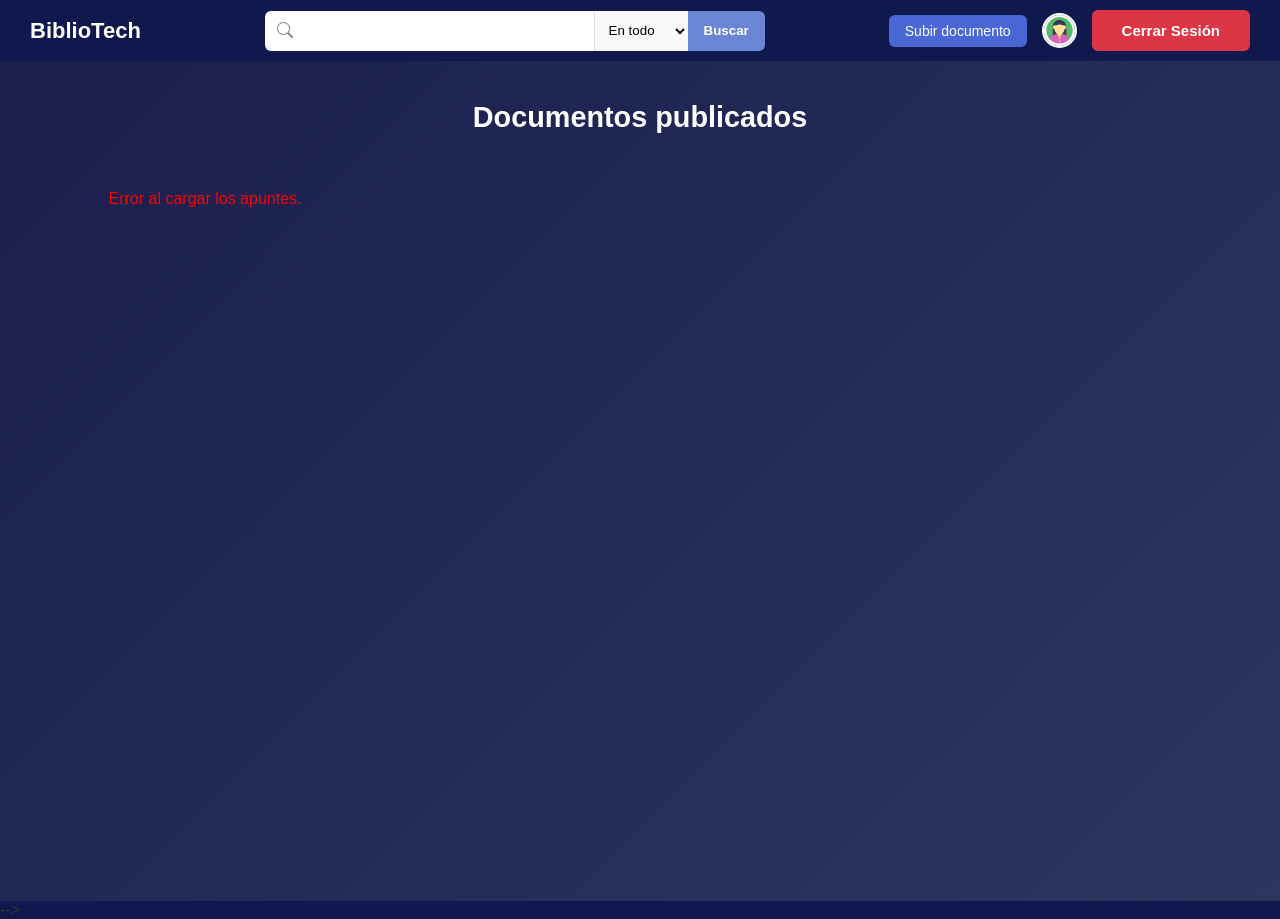
==== frontend/dashboard.html @ a4d43293 "Merge branch 'dev' into dari" ====
<!DOCTYPE html>
<html lang="es">

  <head>
    <meta charset="UTF-8" />
    <meta name="viewport" content="width=device-width, initial-scale=1.0" />
    <title>Vista General • BiblioTech</title>
    <link rel="stylesheet" href="css/style.css?v=1.1" />
    <link rel="stylesheet" href="https://cdn.jsdelivr.net/npm/bootstrap-icons@1.13.1/font/bootstrap-icons.min.css">
    <link rel="stylesheet" href="css/styles.css" />
    <style>
      /* Estilos mínimos para el modal y mensajes */
      .modal-backdrop[aria-hidden="true"] {
        display: none
      }

      .modal-backdrop[aria-hidden="false"] {
        display: block
      }

      .modal-backdrop {
        position: fixed;
        inset: 0;
        background: rgba(0, 0, 0, .5);
        display: flex;
        align-items: center;
        justify-content: center;
        z-index: 999;
      }

      .modal {
        background: #fff;
        border-radius: 12px;
        max-width: 720px;
        width: 95%;
        padding: 20px;
        position: relative
      }

      .modal-close {
        position: absolute;
        top: 8px;
        right: 10px;
        font-size: 22px;
        background: transparent;
        border: 0;
        cursor: pointer
      }

      .dropzone {
        border: 2px dashed #999;
        border-radius: 10px;
        padding: 18px;
        display: block;
        cursor: pointer;
        text-align: center
      }

      .dropzone.is-dragover {
        background: #f2f7ff;
        border-color: #3b82f6
      }

      .sr-only {
        position: absolute;
        left: -10000px
      }

      .form-row {
        display: flex;
        flex-direction: column;
        gap: 6px;
        margin: 10px 0
      }

      .grid-2 {
        display: grid;
        grid-template-columns: 1fr 1fr;
        gap: 12px
      }

      .btn-primary {
        background: #3b82f6;
        color: #fff;
        border: 0;
        border-radius: 8px;
        padding: 10px 14px;
        cursor: pointer
      }

      .btn-secondary {
        background: #e5e7eb;
        color: #111;
        border: 0;
        border-radius: 8px;
        padding: 10px 14px;
        cursor: pointer
      }

      .alert {
        margin-top: 10px;
        padding: 10px;
        border-radius: 8px;
        font-size: 14px
      }

      .alert-ok {
        background: #ecfdf5;
        color: #065f46;
        border: 1px solid #10b981
      }

      .alert-err {
        background: #fef2f2;
        color: #991b1b;
        border: 1px solid #ef4444
      }
    </style>
  </head>

  <body>
    <!-- ===== HEADER ===== -->
    <header>
      <div class="logo">BiblioTech</div>
      <div class="search-bar">
        <input type="text">
        <i class="bi bi-search"></i>
        <select id="search-filter">
          <option value="todo">En todo</option>
          <option value="materias">Materias</option>
          <option value="usuarios">Usuarios</option>
        </select>
        <button class="btn">Buscar</button>
      </div>
      <div class="header-right">
        <button class="btn-upload" onclick="abrirSubida()">Subir documento</button>
        <img src="img/avatar.jpg" alt="Usuario" class="profile-img" />
        <button onclick="logout()" class="btn-logout">Cerrar Sesión</button>
      </div>
    </header>

    <!-- ===== CONTENIDO ===== -->

    <div class="dashboard-container" style="padding:40px">
      <h2 class="section-title">Documentos publicados</h2>
      <div class="apuntes-grid" id="apuntesGrid"></div>
      <div id="uploadMsg" class="alert" style="display:none"></div>
    </div>

    <!-- <div class="dashboard-container">
    <div class="dashboard-content">
      <h1>Vista General</h1>
      <p class="dashboard-message">Aquí estará la vista general de la aplicación</p>

      <div class="user-info">
        <p>Bienvenido, <span id="userName">Usuario</span></p>
      </div>



      <div id="uploadMsg" class="alert" style="display:none"></div>

      <!-- (Aquí puedes renderizar tu listado de apuntes en tarjetas/simple lista) -->
      <div id="listaApuntes"></div>
    </div>
  </div> -->

    <!-- ===== MODAL: SUBIR DOCUMENTO ===== -->
    <div class="modal-backdrop" id="modalUpload" aria-hidden="true">
      <div class="modal" role="dialog" aria-modal="true" aria-labelledby="uploadTitle">
        <button class="modal-close" aria-label="Cerrar" onclick="cerrarSubida()">×</button>

        <h2 id="uploadTitle">Subir documento</h2>
        <p class="modal-subtitle">Comparte tus apuntes con la comunidad estudiantil</p>

        <!-- Dropzone -->
        <label class="dropzone" id="dropzone" for="fileInput">
          <div class="dropzone-icon" style="font-size:28px">⬆️</div>
          <div class="dropzone-text">
            <strong>Arrastra tu archivo aquí</strong> o <u>haz clic para seleccionar</u><br />
            <small>PDF, DOC, DOCX, PPT, PPTX (máx 25 MB)</small>
          </div>
          <input id="fileInput" name="archivo" type="file" class="sr-only" accept=".pdf,.doc,.docx,.ppt,.pptx" />
        </label>

        <!-- Formulario -->
        <form id="formUpload" class="upload-form">
          <div class="form-row">
            <label for="titulo">Título del documento</label>
            <input id="titulo" name="titulo" type="text" placeholder="Apuntes de Cálculo Integral – Capítulo 3"
                   required />
          </div>

          <div class="form-row">
            <label for="descripcion">Descripción</label>
            <textarea id="descripcion" name="descripcion" rows="3" placeholder="Descripción detallada del contenido"
                      required></textarea>
          </div>

          <div class="grid-2">
            <div class="form-row">
              <label for="materia">Materia</label>
              <select id="materia" name="materia" required>
                <option value="" disabled selected>Seleccionar materia</option>
                <option>Matemáticas</option>
                <option>Historia</option>
                <option>Biología</option>
                <option>Física</option>
                <option>Programación</option>
              </select>
            </div>
            <div class="form-row">
              <label for="semestre">Semestre</label>
              <select id="semestre" name="semestre" required>
                <option value="" disabled selected>Seleccionar semestre</option>
                <option>1</option>
                <option>2</option>
                <option>3</option>
                <option>4</option>
                <option>5</option>
                <option>6</option>
                <option>7</option>
                <option>8</option>
                <option>9</option>
              </select>
            </div>
          </div>

          <div class="grid-2">
            <div class="form-row">
              <label for="universidad">Universidad</label>
              <input id="universidad" name="universidad" type="text" value="BUAP" required />
            </div>
            <div class="form-row">
              <label for="carrera">Carrera</label>
              <input id="carrera" name="carrera" type="text" value="Ingeniería en sistemas" required />
            </div>
          </div>

          <div class="form-row">
            <label for="etiquetas">Etiquetas</label>
            <input id="etiquetas" name="etiquetas" type="text" placeholder="derivadas, límites, funciones, etc" />
          </div>

          <div class="modal-actions" style="display:flex;gap:10px;justify-content:flex-end">
            <button type="button" class="btn-secondary" onclick="cerrarSubida()">Cancelar</button>
            <button type="submit" class="btn-primary">Subir documento</button>
          </div>

          <div id="formMsg" class="alert" style="display:none;"></div>
        </form>
      </div>
    </div>
    <!--MODAL VISUALIZACION DOCUMENTOS-->
    <div id="document-modal" class="modal-overlay">
      <div class="modal-content">
        <button id="modal-close-btn" class="modal-close-btn">&times;</button>
        <main>
          <div class="document-card">
            <h2><i class="bi bi-file-earmark-text-fill"></i>Apuntes de Cálculo Diferencial - Derivadas y
              Límites
            </h2>

            <div class="meta-info">
              <p class="author">
                <img src="https://i.pravatar.cc/30" alt="autor">
                Gabriel López • 27 de Septiembre de 2025, 16:33
              </p>
              <div class="stats">
                <span><i class="bi bi-download"></i> 5 descargas</span>
                <span><i class="bi bi-chat-dots"></i> 3 comentarios</span>
              </div>
            </div>
            <p class="description">
              Resumen completo del capítulo de derivadas incluyendo ejercicios resueltos y teoremas
              fundamentales
            </p>

            <div class="document-details">
              <div class="detail-item">
                <i class="bi bi-book"></i>
                <strong>Materia:</strong>
                <span class="subject-tag">Matemáticas</span>
              </div>
              <div class="detail-item">
                <i class="bi bi-mortarboard"></i>
                <strong>Semestre:</strong>
                <span>2</span>
              </div>
              <div class="detail-item labels-title">
                <strong>Etiquetas</strong>
              </div>
              <div class="labels-container">
                <span class="label-tag">Derivadas</span>
                <span class="label-tag">Límites</span>
                <span class="label-tag">Funciones</span>
              </div>
            </div>

            <div class="actions-container">
              <div class="rating-section">
                <div class="rating-line">
                  <strong>Puntuación</strong>
                  <div class="stars" id="stars">
                    <svg class="star-svg filled" viewBox="0 0 24 24">
                      <path
                            d="M12 .587l3.668 7.568 8.332 1.151-6.064 5.828 1.48 8.279-7.416-3.967-7.417 3.967 1.481-8.279-6.064-5.828 8.332-1.151z" />
                    </svg>
                    <svg class="star-svg filled" viewBox="0 0 24 24">
                      <path
                            d="M12 .587l3.668 7.568 8.332 1.151-6.064 5.828 1.48 8.279-7.416-3.967-7.417 3.967 1.481-8.279-6.064-5.828 8.332-1.151z" />
                    </svg>
                    <svg class="star-svg filled" viewBox="0 0 24 24">
                      <path
                            d="M12 .587l3.668 7.568 8.332 1.151-6.064 5.828 1.48 8.279-7.416-3.967-7.417 3.967 1.481-8.279-6.064-5.828 8.332-1.151z" />
                    </svg>
                    <svg class="star-svg filled" viewBox="0 0 24 24">
                      <path
                            d="M12 .587l3.668 7.568 8.332 1.151-6.064 5.828 1.48 8.279-7.416-3.967-7.417 3.967 1.481-8.279-6.064-5.828 8.332-1.151z" />
                    </svg>
                    <svg class="star-svg" viewBox="0 0 24 24">
                      <path
                            d="M12 .587l3.668 7.568 8.332 1.151-6.064 5.828 1.48 8.279-7.416-3.967-7.417 3.967 1.481-8.279-6.064-5.828 8.332-1.151z" />
                    </svg>

                    <span class="rating-text">4.0 (25 puntuaciones)</span>
                  </div>
                </div>
                <div class="rating-line">
                  <span>Tu puntuación</span>
                  <div class="user-stars" id="user-stars">
                    <svg class="star-svg filled" viewBox="0 0 24 24">
                      <path
                            d="M12 .587l3.668 7.568 8.332 1.151-6.064 5.828 1.48 8.279-7.416-3.967-7.417 3.967 1.481-8.279-6.064-5.828 8.332-1.151z" />
                    </svg>
                    <svg class="star-svg filled" viewBox="0 0 24 24">
                      <path
                            d="M12 .587l3.668 7.568 8.332 1.151-6.064 5.828 1.48 8.279-7.416-3.967-7.417 3.967 1.481-8.279-6.064-5.828 8.332-1.151z" />
                    </svg>
                    <svg class="star-svg filled" viewBox="0 0 24 24">
                      <path
                            d="M12 .587l3.668 7.568 8.332 1.151-6.064 5.828 1.48 8.279-7.416-3.967-7.417 3.967 1.481-8.279-6.064-5.828 8.332-1.151z" />
                    </svg>
                    <svg class="star-svg filled" viewBox="0 0 24 24">
                      <path
                            d="M12 .587l3.668 7.568 8.332 1.151-6.064 5.828 1.48 8.279-7.416-3.967-7.417 3.967 1.481-8.279-6.064-5.828 8.332-1.151z" />
                    </svg>
                    <svg class="star-svg filled" viewBox="0 0 24 24">
                      <path
                            d="M12 .587l3.668 7.568 8.332 1.151-6.064 5.828 1.48 8.279-7.416-3.967-7.417 3.967 1.481-8.279-6.064-5.828 8.332-1.151z" />
                    </svg>
                  </div>
                </div>
              </div>
              <a href="#" class="download-btn" id="downloadLink" target="_blank">
                <i class="bi bi-download"></i> Descargar
              </a>
            </div>

            <section class="comments">
              <h3><i class="bi bi-chat-right-text"></i> Comentarios (3)</h3>

              <div class="comment-form">
                <textarea id="comment-input" placeholder="Escribe tu comentario" rows="1"></textarea>
                <button id="send-comment" class="btn-submit-comment">Enviar</button>
              </div>

              <ul id="comment-list">
                <li class="comment-item">
                  <div class="comment-header">
                    <img src="https://i.pravatar.cc/30?u=eduardo" alt="Avatar" class="comment-avatar">
                    <div class="comment-author-info">
                      <span class="comment-author-name">Eduardo Flores</span>
                      <span class="comment-timestamp">27 de Septiembre de 2025, 16:33</span>
                    </div>
                  </div>
                  <p class="comment-body">
                    Excelentes apuntes, me ayudaron para mi exámen
                  </p>
                  <div class="comment-actions">
                    <button class="action-btn useful"><i class="bi bi-hand-thumbs-up"></i>
                      Útil</button>
                    <button class="action-btn not-useful"><i class="bi bi-hand-thumbs-down"></i> No
                      útil</button>
                  </div>
                </li>
              </ul>
            </section>
          </div>
        </main>
      </div>
    </div>
    <!-- ===== SCRIPTS ===== -->
    <script>
      // --- RUTAS ---
      // Desde frontend/dashboard.html la ruta correcta es:
      const UPLOAD_URL = '../backend/controllers/uploadController.php';
      const GET_APUNTES_URL = '../backend/controllers/obtainController.php';

      document.addEventListener('DOMContentLoaded', () => {
        cargarApuntes();
      });

      async function cargarApuntes() {
        const grid = document.getElementById('apuntesGrid');
        grid.innerHTML = '<p style="text-align:center; color:#666;">Cargando apuntes...</p>';

        try {
          const res = await fetch(GET_APUNTES_URL);
          const data = await res.json();

          if (!data.success) throw new Error("No se pudieron obtener los apuntes");

          if (data.data.length === 0) {
            grid.innerHTML = '<p style="text-align:center; color:#999;">No hay apuntes disponibles.</p>';
            return;
          }

          grid.innerHTML = ''; // limpiar

          data.data.forEach(apunte => {
            const card = document.createElement('div');
            card.classList.add('apunte-card');
            card.style.opacity = 0; // para animación suave

            card.innerHTML = `
        <h3 class="apunte-titulo">${apunte.titulo || ''}</h3>
        <p class="apunte-fecha">${apunte.fecha_subida || 'Fecha no disponible'}</p>
        <p class="apunte-descripcion">${apunte.descripcion || ''}</p>
        <p class="apunte-etiquetas">${(apunte.etiquetas || 'Sin etiquetas')} • ${(apunte.carrera || '')}</p>
      `;

            grid.appendChild(card);
            // 🔽 ================== AÑADE ESTO ================== 🔽
            // Hacemos que la tarjeta sea clicable y llame a la función
            card.addEventListener('click', (e) => {
              // Evitamos que el clic en el link "Ver documento" abra el modal
              if (e.target.classList.contains('btn-ver')) {
                return;
              }
              abrirModalDetalles(apunte); // Le pasamos los datos del apunte
            });
            // 🔼 ================== FIN DE LA ADICIÓN ================== 🔼
            // 🔹 Animación de aparición
            setTimeout(() => {
              card.style.transition = 'opacity 0.5s';
              card.style.opacity = 1;
            }, 100);
          });
        } catch (err) {
          grid.innerHTML = '<p style="text-align:center; color:red;">Error al cargar los apuntes.</p>';
          console.error("Error al cargar apuntes:", err);
        }
      }

      // ... (Justo después del cierre de la función cargarApuntes() ) ...

      // ========================================================
      // === LÓGICA PARA EL MODAL DE DETALLES (EL NUEVO CÓDIGO) ===
      // ========================================================

      // 1. Obtenemos los elementos del DOM para el modal de detalles
      const modalDetalles = document.getElementById('document-modal');
      const closeModalBtn = document.getElementById('modal-close-btn');

      // 2. Función para ABRIR y LLENAR el modal
      function abrirModalDetalles(apunte) {
        // 'apunte' es el objeto con los datos que viene de cargarApuntes

        // Llenamos los datos del modal con la info del apunte
        modalDetalles.querySelector('.document-card h2').innerHTML = `<i class="bi bi-file-earmark-text-fill"></i> ${apunte.titulo || 'Sin título'}`;
        modalDetalles.querySelector('.description').textContent = apunte.descripcion || 'Sin descripción';

        // Llenamos los detalles (Materia, Semestre)
        modalDetalles.querySelector('.detail-item .subject-tag').textContent = apunte.materia || 'N/A';
        modalDetalles.querySelector('.detail-item:nth-child(2) span').textContent = apunte.semestre || 'N/A';

        // Llenar etiquetas (un poco más complejo porque son varias)
        const etiquetasContainer = modalDetalles.querySelector('.labels-container');
        etiquetasContainer.innerHTML = ''; // Limpiamos las etiquetas anteriores

        if (apunte.etiquetas && apunte.etiquetas.length > 0) {
          const etiquetasArray = apunte.etiquetas.split(','); // Asumimos que están separadas por coma
          etiquetasArray.forEach(tag => {
            if (tag.trim() === "") return; // Ignoramos etiquetas vacías
            const span = document.createElement('span');
            span.className = 'label-tag';
            span.textContent = tag.trim();
            etiquetasContainer.appendChild(span);
          });
        } else {
          etiquetasContainer.innerHTML = '<span class="label-tag">Sin etiquetas</span>';
        }

        // TODO: Aquí deberías agregar la lógica para cargar los comentarios de este apunte
        // const commentList = document.getElementById("comment-list");
        // commentList.innerHTML = ''; // Limpiar comentarios
        // fetch(`../backend/getComments.php?id=${apunte.id}`).then(...)

        // Finalmente, mostramos el modal
        // Dentro de la función abrirModalDetalles(apunte)

        // Obtenemos el nuevo enlace por su ID
        const downloadLink = document.getElementById('downloadLink');

        const rutaBase = window.location.origin + '/biblio-tech/';
        const rutaCompleta = rutaBase + apunte.ruta_archivo;
        const nombreArchivo = apunte.titulo + '.' + apunte.ruta_archivo.split('.').pop(); // Nombre para la descarga

        if (downloadLink) {
          downloadLink.href = rutaCompleta;
          downloadLink.download = nombreArchivo; // Sugiere un nombre de archivo para el usuario
        }

        // Finalmente, mostramos el modal
        modalDetalles.classList.add('visible');
        modalDetalles.classList.add('visible');
      }

      // 3. Función para CERRAR el modal
      const closeModal = () => {
        modalDetalles.classList.remove('visible');
      }

      // 4. Asignamos los eventos de CIERRE
      if (closeModalBtn) {
        closeModalBtn.addEventListener('click', closeModal);
      }
      if (modalDetalles) {
        modalDetalles.addEventListener('click', (event) => {
          // Solo cierra si el clic fue directamente en el fondo
          if (event.target === modalDetalles) {
            closeModal();
          }
        });
      }

      // 5. Lógica para los comentarios (la que ya tenías)
      const commentList = document.getElementById("comment-list");
      const sendBtn = document.getElementById("send-comment");
      const input = document.getElementById("comment-input");

      if (sendBtn) {
        sendBtn.addEventListener("click", () => {
          const text = input.value.trim();
          if (text !== "") {
            addComment("Tú", text); // TODO: Aquí deberías guardar el comentario en la BD
            input.value = "";
          }
        });
      }

      function addComment(author, text) {
        const li = document.createElement("li");
        // (Sería mejor usar la estructura HTML que ya tienes en 'comment-item')
        li.innerHTML = `<strong>${author}:</strong> ${text}`;
        commentList.appendChild(li);
      }

      // =================== FIN DEL NUEVO CÓDIGO ===================
      function showTopMsg(msg, ok) {
        const box = document.getElementById('uploadMsg');
        box.textContent = msg;
        box.className = 'alert ' + (ok ? 'alert-ok' : 'alert-err');
        box.style.display = 'block';
        setTimeout(() => box.style.display = 'none', 3000);

        // 🔽 ================== AGREGA ESTO ================== 🔽
        // Si el mensaje fue de éxito (ok es true), recargamos los apuntes
        if (ok) {
          setTimeout(() => {
            cargarApuntes(); // ¡La función mágica!
          }, 1000); // Esperamos 1 segundo para que dé tiempo de ver el msg
        }
        // 🔼 ================== FIN DE LA ADICIÓN ================== 🔼
      }

      // Abrir/Cerrar modal
      function abrirSubida() { document.getElementById('modalUpload').setAttribute('aria-hidden', 'false'); }
      function cerrarSubida() {
        document.getElementById('modalUpload').setAttribute('aria-hidden', 'true');
        document.getElementById('formUpload').reset();
        document.getElementById('formMsg').style.display = 'none';
      }

      // Efecto drag&drop
      const dz = document.getElementById('dropzone');
      const fi = document.getElementById('fileInput');
      if (dz && fi) {
        ['dragenter', 'dragover'].forEach(evt =>
          dz.addEventListener(evt, e => { e.preventDefault(); dz.classList.add('is-dragover'); })
        );
        ['dragleave', 'drop'].forEach(evt =>
          dz.addEventListener(evt, e => { e.preventDefault(); dz.classList.remove('is-dragover'); })
        );
        dz.addEventListener('drop', e => { fi.files = e.dataTransfer.files; });
        dz.addEventListener('click', () => fi.click());
      }

      // Logout
      function logout() {
        fetch('../backend/controllers/authController.php?action=logout', { method: 'POST' })
          .then(() => window.location.href = 'login.html');
      }

      // Manejo del submit (multipart/form-data)
      const form = document.getElementById('formUpload');
      const formMsg = document.getElementById('formMsg');
      form.addEventListener('submit', async (e) => {
        e.preventDefault();
        formMsg.style.display = 'none';

        const file = fi.files && fi.files[0];
        if (!file) {
          showFormMsg('Selecciona un archivo.', false);
          return;
        }

        // Validaciones front
        const allowed = ['pdf', 'doc', 'docx', 'ppt', 'pptx'];
        const ext = file.name.split('.').pop().toLowerCase();
        if (!allowed.includes(ext)) {
          showFormMsg('Formato no permitido. Usa PDF, DOC, DOCX, PPT o PPTX.', false); return;
        }
        if (file.size > 25 * 1024 * 1024) {
          showFormMsg('Archivo mayor a 25 MB.', false); return;
        }

        const data = new FormData();
        data.append('archivo', file);
        data.append('titulo', document.getElementById('titulo').value.trim());
        data.append('descripcion', document.getElementById('descripcion').value.trim());
        data.append('materia', document.getElementById('materia').value);
        data.append('semestre', document.getElementById('semestre').value);
        data.append('universidad', document.getElementById('universidad').value.trim());
        data.append('carrera', document.getElementById('carrera').value.trim());
        data.append('etiquetas', document.getElementById('etiquetas').value.trim());

        try {
          const res = await fetch(UPLOAD_URL, { method: 'POST', body: data });
          const ct = res.headers.get('content-type') || '';
          if (!ct.includes('application/json')) {
            const txt = await res.text();
            showFormMsg('Respuesta no JSON del servidor: ' + txt.slice(0, 140) + '...', false);
            return;
          }
          const json = await res.json();
          if (json.success) {
            showFormMsg('Documento subido correctamente.', true);
            setTimeout(() => { cerrarSubida(); showTopMsg('Se guardó tu apunte.', true); }, 900);
          } else {
            showFormMsg(json.message || 'No se pudo subir el documento.', false);
          }
        } catch (err) {
          showFormMsg('Error de red: ' + err.message, false);
        }
      });

      function showFormMsg(msg, ok) {
        formMsg.textContent = msg;
        formMsg.className = 'alert ' + (ok ? 'alert-ok' : 'alert-err');
        formMsg.style.display = 'block';
      }
      // function showTopMsg(msg, ok) {
      //   const box = document.getElementById('uploadMsg');
      //   box.textContent = msg;
      //   box.className = 'alert ' + (ok ? 'alert-ok' : 'alert-err');
      //   box.style.display = 'block';
      //   setTimeout(() => box.style.display = 'none', 3000);
      // }
    </script>
  </body>

</html>
---- frontend/css/style.css ----
* {
    margin: 0;
    padding: 0;
    box-sizing: border-box;
}

body {
    font-family: -apple-system, BlinkMacSystemFont, 'Segoe UI', Arial, sans-serif;
    background-color: #10194e;
    /* <--- 1. Cambiado al azul de tu header */
    min-height: 100vh;
    /* <--- 2. Cambiado de height a min-height */
    margin: 0;
}

html,
body {
    background-color: #10194e !important;
    /* El azul de tu header */
    margin: 0 !important;
    padding: 0 !important;
}

.container {
    display: flex;
    height: 100vh;
}

/* Estilos para Login */
.left-panel {
    flex: 1;
    background-color: #191f41;

    display: flex;
    justify-content: center; /* Centrado horizontal */
    align-items: center; /* Centrado vertical */
}

.logo {
    /* Define el ancho MÁXIMO del logo (ajústalo al tamaño deseado) */
    max-width: 350px; 
    /* Altura automática para mantener la proporción de la imagen */
    height: auto; 
    /* Asegura que el logo se comporte bien dentro del Flexbox */
    display: block;
}

.right-panel {
    flex: 1;
    display: flex;
    justify-content: center;
    align-items: center;
    background-color: #f5f5f5;
}

/* Estilos para Registro */
.left-panel-register {
    flex: 1;
    display: flex;
    justify-content: center;
    align-items: flex-start;
    background-color: #f5f5f5;
    overflow-y: auto;
    padding: 20px;
}

.right-panel-register {
    flex: 1;
    background-color: #191f41;
    display: flex;
    justify-content: center; /* Centrado horizontal */
    align-items: center; /* Centrado vertical */
}

.form-container {
    background: white;
    padding: 30px 40px;
    border-radius: 0;
    box-shadow: none;
    width: 100%;
    max-width: 500px;
    margin: 20px auto;
}

.form-container h2 {
    color: #333;
    margin-bottom: 8px;
    font-size: 28px;
    text-align: left;
    font-weight: 600;
}

.subtitle {
    color: #666;
    font-size: 13px;
    text-align: left;
    margin-bottom: 25px;
    font-weight: normal;
}


.search-bar {
    display: flex;
    align-items: center;
    position: relative;
    /* Para posicionar el ícono de búsqueda */
    max-width: 500px;
    flex: 1;
    margin: 0 20px;
}

/* 1. Estilos comunes para unificar input, select y botón */
.search-bar input[type="text"],
.search-bar select,
.search-bar .btn {
    border: none;
    margin: 0;
    outline: none;
    height: 40px;
    box-sizing: border-box;
    vertical-align: middle;
}

/* 2. Estilos para el campo de texto (input) */
.search-bar input[type="text"] {
    flex: 1;
    /* Ocupa el espacio restante */
    padding: 10px;
    padding-left: 35px;
    /* Espacio para el ícono */
    border-top-left-radius: 6px;
    border-bottom-left-radius: 6px;
}

/* 3. Estilos para el menú desplegable (select) */
.search-bar select {
    padding: 10px;
    border-left: 1px solid #ddd;
    background: #f9f9f9;
    border-radius: 0;
    /* Sin esquinas redondeadas */
}

/* 4. Estilos para el botón de búsqueda */
.search-bar .btn {
    background: #6A85D4;
    color: #fff;
    padding: 10px 16px;
    cursor: pointer;
    font-weight: bold;
    border-top-right-radius: 6px;
    border-bottom-right-radius: 6px;
}

.search-bar .btn:hover {
    background: #5872c3;
}

/* 5. Estilos para el ícono de búsqueda */
.search-bar .bi-search {
    position: absolute;
    left: 12px;
    top: 50%;
    transform: translateY(-50%);
    color: #888;
}

.form-group {
    margin-bottom: 15px;
}

.form-group label {
    display: block;
    color: #333;
    font-size: 13px;
    margin-bottom: 6px;
    font-weight: 500;
}

.form-group input,
.form-group select {
    width: 100%;
    padding: 10px 12px;
    border: 1px solid #d0d0d0;
    border-radius: 4px;
    font-size: 13px;
    transition: border-color 0.3s;
    background-color: #f8f8f8;
}

.form-group input:focus,
.form-group select:focus {
    outline: none;
    border-color: #1a1f4d;
}

.form-group input::placeholder {
    color: #999;
}

.btn-primary {
    width: 100%;
    padding: 12px;
    background-color: #1a1f4d;
    color: white;
    border: none;
    border-radius: 4px;
    font-size: 15px;
    font-weight: 600;
    cursor: pointer;
    transition: background-color 0.3s;
    margin-top: 10px;
}

.btn-primary:hover {
    background-color: #252d6b;
}

.register-link {
    text-align: center;
    margin-top: 20px;
    color: #666;
    font-size: 14px;
}

.register-link a {
    color: #1a1f4d;
    text-decoration: none;
    font-weight: bold;
}

.register-link a:hover {
    text-decoration: underline;
}

/* Mensajes de error/éxito */
.message {
    padding: 10px;
    margin-bottom: 15px;
    border-radius: 4px;
    text-align: center;
    font-size: 14px;
}

.message.error {
    background-color: #fee;
    color: #c33;
    border: 1px solid #fcc;
}

.message.success {
    background-color: #efe;
    color: #3c3;
    border: 1px solid #cfc;
}

/* Responsive */
@media (max-width: 768px) {
    .container {
        flex-direction: column;
    }

    .left-panel,
    .right-panel-register {
        display: none;
    }

    .right-panel,
    .left-panel-register {
        flex: 1;
    }

    .form-container {
        padding: 30px 20px;
    }
}

/* Estilos para Dashboard */
/* Estilos para Dashboard */
.dashboard-container {
    display: block;
    /* Le decimos que se comporte como un bloque normal */
    align-items: normal;
    /* Reseteamos la alineación vertical */
    background: linear-gradient(135deg, #1a1f4d 0%, #2d3561 100%);
    min-height: calc(100vh - 60px);
    /* <--- AGREGA ESTA LÍNEA */
}

.apuntes-grid {
    /* <--- CORREGIDO EL NOMBRE */
    display: grid;
    grid-template-columns: repeat(4, 1fr);
    /* <--- CAMBIADO A 4 COLUMNAS */
    gap: 1.5rem;
    padding: 2rem;
    justify-content: center;
}

.apunte-card {
    background-color: #fff;
    border-radius: 10px;
    padding: 1.2rem;
    box-shadow: 0 4px 12px rgba(0, 0, 0, 0.15);
    transition: transform 0.3s ease, box-shadow 0.3s ease;
    width: 100%;
    /* max-width: 360px; <-- Eliminado */
    /* margin: 0 auto;  <-- Eliminado */
}

.apunte-card:hover {
    transform: translateY(-5px);
    box-shadow: 0 6px 16px rgba(0, 0, 0, 0.2);
}

.apunte-titulo {
    font-weight: bold;
    font-size: 1.1rem;
    margin-bottom: 0.3rem;
    color: #0d1b3d;
}

.apunte-descripcion {
    color: #444;
    font-size: 0.9rem;
    margin-bottom: 0.6rem;
}

.apunte-etiquetas {
    background: #e9ecff;
    padding: 4px 8px;
    border-radius: 8px;
    font-size: 0.8rem;
    color: #333;
    display: inline-block;
    margin-bottom: 0.8rem;
}

.section-title {
    text-align: center;
    /* Centra el texto */
    color: #ffffff;
    /* Color blanco para que contraste */
    font-size: 1.8rem;
    /* Tamaño de fuente grande */
    font-weight: 600;
    /* Un poco más grueso */
    margin-bottom: 1.5rem;
    /* Espacio entre el título y las tarjetas */
}

.dashboard-content {
    background: linear-gradient(135deg, #1a1f4d 0%, #2d3561 100%);
    padding: 60px 80px;
    border-radius: 12px;
    box-shadow: 0 10px 40px rgba(0, 0, 0, 0.2);
    text-align: center;
    max-width: 600px;
}

.dashboard-content h1 {
    color: #1a1f4d;
    font-size: 36px;
    margin-bottom: 20px;
    font-weight: 700;
}

.dashboard-message {
    color: #666;
    font-size: 18px;
    margin-bottom: 40px;
    line-height: 1.6;
}

.user-info {
    background-color: #f8f9fa;
    padding: 20px;
    border-radius: 8px;
    margin-bottom: 30px;
}

.user-info p {
    color: #333;
    font-size: 16px;
    margin: 0;
}

.user-info span {
    font-weight: 600;
    color: #1a1f4d;
}

.btn-logout {
    padding: 12px 30px;
    background-color: #dc3545;
    color: white;
    border: none;
    border-radius: 6px;
    font-size: 15px;
    font-weight: 600;
    cursor: pointer;
    transition: background-color 0.3s;
}

.btn-logout:hover {
    background-color: #c82333;
}

/* ===================== */
/* HEADER DE DASHBOARD */
/* ===================== */

header {
    background-color: #10194e;
    color: white;
    display: flex;
    align-items: center;
    justify-content: space-between;
    padding: 10px 30px;
    box-shadow: 0 2px 6px rgba(0, 0, 0, 0.2);
}

.logo {
    font-size: 22px;
    font-weight: bold;
}

.header-right {
    display: flex;
    align-items: center;
    gap: 15px;
}

.btn-upload {
    background-color: #4a67d6;
    color: white;
    border: none;
    padding: 8px 16px;
    border-radius: 6px;
    cursor: pointer;
    font-size: 14px;
    transition: background 0.3s;
}

.btn-upload:hover {
    background-color: #5c7df2;
}

.profile-img {
    width: 35px;
    height: 35px;
    border-radius: 50%;
    object-fit: cover;
    border: 2px solid white;
}

/* =============== MODAL UPLOAD (UI) =============== */
.modal-backdrop[aria-hidden="true"] {
    display: none;
}

.modal-backdrop {
    position: fixed;
    inset: 0;
    background: rgba(13, 18, 54, 0.55);
    backdrop-filter: blur(2px);
    display: grid;
    place-items: center;
    padding: 24px;
    z-index: 1000;
}

.modal {
    width: 100%;
    max-width: 720px;
    background: #fff;
    border-radius: 12px;
    padding: 24px 26px 22px;
    position: relative;
    box-shadow: 0 20px 60px rgba(0, 0, 0, .25);
}

.modal h2 {
    font-size: 22px;
    color: #111936;
    margin-bottom: 4px;
}

.modal-subtitle {
    color: #6b7280;
    font-size: 13px;
    margin-bottom: 14px;
}

.modal-close {
    position: absolute;
    top: 10px;
    right: 12px;
    border: none;
    background: transparent;
    font-size: 22px;
    line-height: 1;
    cursor: pointer;
    color: #707aa8;
}

.modal-close:hover {
    color: #1a1f4d;
}

.dropzone {
    display: flex;
    align-items: center;
    gap: 16px;
    border: 2px dashed #c7cbe9;
    border-radius: 10px;
    padding: 18px;
    margin: 10px 0 16px;
    cursor: pointer;
    background: #fafbff;
    transition: border-color .2s, background .2s;
}

.dropzone.is-dragover {
    border-color: #4a67d6;
    background: #f0f3ff;
}

.dropzone-icon {
    font-size: 24px;
}

.dropzone-text {
    line-height: 1.2;
    color: #333;
}

.dropzone small {
    color: #6b7280;
}

.sr-only {
    position: absolute;
    width: 1px;
    height: 1px;
    padding: 0;
    margin: -1px;
    overflow: hidden;
    clip: rect(0, 0, 0, 0);
    border: 0;
}

.upload-form .form-row {
    margin-bottom: 12px;
}

.upload-form label {
    display: block;
    font-size: 13px;
    color: #333;
    margin-bottom: 6px;
    font-weight: 600;
}

.upload-form input[type="text"],
.upload-form select,
.upload-form textarea {
    width: 100%;
    padding: 10px 12px;
    border: 1px solid #d0d0d0;
    border-radius: 8px;
    background: #f8f8f8;
    font-size: 14px;
    transition: border-color .2s, background .2s;
}

.upload-form textarea {
    resize: vertical;
}

.upload-form input:focus,
.upload-form select:focus,
.upload-form textarea:focus {
    outline: none;
    border-color: #1a1f4d;
    background: #fff;
}

.grid-2 {
    display: grid;
    grid-template-columns: 1fr 1fr;
    gap: 14px;
}

@media (max-width: 640px) {
    .grid-2 {
        grid-template-columns: 1fr;
    }
}

.modal-actions {
    display: flex;
    justify-content: flex-end;
    gap: 10px;
    margin-top: 8px;
}

.btn-secondary {
    background: #eef0ff;
    color: #1a1f4d;
    border: none;
    padding: 10px 16px;
    border-radius: 8px;
    font-weight: 600;
    cursor: pointer;
}

.btn-secondary:hover {
    background: #e1e5ff;
}

.btn-primary {
    background: #1a1f4d;
    color: #fff;
    border: none;
    padding: 10px 16px;
    border-radius: 8px;
    font-weight: 600;
    cursor: pointer;
}

.btn-primary:hover {
    background: #252d6b;
}
---- frontend/css/styles.css ----
* {
    margin: 0;
    padding: 0;
    box-sizing: border-box;
}

body {
    font-family: Arial, sans-serif;
    background: #f5f5f5;
    color: #333;
}

.navbar {
    background: #0a1b5a;
    color: #fff;
    display: flex;
    align-items: center;
    justify-content: space-between;
    padding: 10px 20px;
    flex-wrap: wrap;
}

.logo {
    font-size: 22px;
    font-weight: bold;
}

.search-bar {
    display: flex;
    align-items: center;
    position: relative;
    /* Para posicionar el ícono de búsqueda */
    max-width: 500px;
    flex: 1;
    margin: 0 20px;
}

/* 1. Estilos comunes para unificar input, select y botón */
.search-bar input[type="text"],
.search-bar select,
.search-bar .btn {
    border: none;
    margin: 0;
    outline: none;
    height: 40px;
    box-sizing: border-box;
    vertical-align: middle;
}

/* 2. Estilos para el campo de texto (input) */
.search-bar input[type="text"] {
    flex: 1;
    /* Ocupa el espacio restante */
    padding: 10px;
    padding-left: 35px;
    /* Espacio para el ícono */
    border-top-left-radius: 6px;
    border-bottom-left-radius: 6px;
}

/* 3. Estilos para el menú desplegable (select) */
.search-bar select {
    padding: 10px;
    border-left: 1px solid #ddd;
    background: #f9f9f9;
    border-radius: 0;
    /* Sin esquinas redondeadas */
}

/* 4. Estilos para el botón de búsqueda */
.search-bar .btn {
    background: #6A85D4;
    color: #fff;
    padding: 10px 16px;
    cursor: pointer;
    font-weight: bold;
    border-top-right-radius: 6px;
    border-bottom-right-radius: 6px;
}

.search-bar .btn:hover {
    background: #5872c3;
}

/* 5. Estilos para el ícono de búsqueda */
.search-bar .bi-search {
    position: absolute;
    left: 12px;
    top: 50%;
    transform: translateY(-50%);
    color: #888;
}

.meta-info {
    display: flex;
    justify-content: space-between;
    /* Alinea los elementos a los extremos */
    align-items: center;
    /* Centra los elementos verticalmente */
    margin-bottom: 1em;
    /* Espacio inferior */
}

.author {
    margin: 0;
    /* Quita el margen por defecto del párrafo */
    display: flex;
    align-items: center;
}

.author img {
    margin-right: 8px;
    /* Espacio entre la foto y el nombre */
}

.stats {
    display: flex;
    gap: 15px;
    /* Espacio entre "descargas" y "comentarios" */
    font-size: 0.9em;
    color: #6c757d;
    /* Color gris para que no resalte tanto */
}

.stats span {
    display: flex;
    align-items: center;
}

.stats i {
    margin-right: 5px;
    /* Espacio entre el ícono y el texto */
}

/* 1. Convierte al contenedor en un marco de referencia para posicionar elementos */
.search-bar {
    position: relative;
}

/* 2. Posiciona el ícono de forma absoluta DENTRO del contenedor */
.search-bar .bi-search {
    position: absolute;
    left: 12px;
    /* Distancia desde la izquierda */
    top: 50%;
    /* Lo baja a la mitad de la altura del contenedor */
    transform: translateY(-50%);
    /* Lo centra verticalmente a la perfección */
    color: #888;
    /* Un color gris sutil para el ícono */
}

/* 3. Agrega espacio a la izquierda del texto para que no se encime con el ícono */
.search-bar input[type="text"] {
    padding-left: 35px;
}

.btn {
    background: #647BC1;
    color: #fff;
    border: none;
    padding: 8px 14px;
    cursor: pointer;
}

.user-actions {
    display: flex;
    align-items: center;
    gap: 10px;
}

.upload-btn {
  background-color: #4a67d6;
  color: white;
  border: none;
  padding: 8px 16px;
  border-radius: 6px;
  cursor: pointer;
  font-size: 14px;
  transition: background 0.3s;
}

.upload-btn:hover {
    background: #C1C7C8;
}

.profile img {
    width: 40px;
    border-radius: 50%;
    cursor: pointer;
}

main {
    display: flex;
    justify-content: center;
    padding: 20px;
}

.document-card {
    background: white;
    padding: 20px;
    border-radius: 10px;
    max-width: 700px;
    width: 100%;
    box-shadow: 0 2px 6px rgba(0, 0, 0, 0.15);
}

.document-card h2 {
    margin-bottom: 10px;
}

.author {
    font-size: 14px;
    color: #555;
    display: flex;
    align-items: center;
    gap: 8px;
    margin-bottom: 10px;
}

.author img {
    border-radius: 50%;
}

.description {
    margin-bottom: 15px;
}

/* --- Nuevos estilos para detalles y etiquetas --- */

.document-details {
    margin: 25px 0;
    /* Aumenta el espacio vertical */
    font-size: 14px;
    border-top: 1px solid #eee;
    /* Línea separadora superior */
    padding-top: 20px;
}

.detail-item {
    display: flex;
    align-items: center;
    margin-bottom: 12px;
    color: #333;
}

.detail-item i {
    margin-right: 8px;
    color: #555;
    font-size: 16px;
}

.detail-item strong {
    margin-right: 8px;
}

/* Título de "Etiquetas" */
.labels-title {
    margin-bottom: 10px;
}

/* Estilo para la etiqueta de Materia (píldora negra) */
.subject-tag {
    background-color: #222;
    color: white;
    padding: 3px 10px;
    border-radius: 12px;
    /* Crea la forma de píldora */
    font-size: 13px;
    font-weight: 500;
}

/* Contenedor para las etiquetas de borde */
.labels-container {
    display: flex;
    flex-wrap: wrap;
    gap: 8px;
    /* Espacio entre etiquetas */
    padding-left: 2px;
}

/* Estilo para las etiquetas con borde */
.label-tag {
    border: 1px solid #aaa;
    padding: 3px 10px;
    border-radius: 12px;
    /* Crea la forma de píldora */
    color: #333;
    background-color: transparent;
    font-size: 13px;
    transition: all 0.2s ease-in-out;
}

.label-tag:hover {
    background-color: #f0f0f0;
    border-color: #888;
    cursor: pointer;
}

/* 1. Contenedor principal que alinea todo */
.actions-container {
    display: flex;
    justify-content: space-between;
    /* Empuja los elementos a los extremos */
    align-items: center;
    /* Centra verticalmente */
    margin: 25px 0;
    padding: 20px 0;
    border-top: 1px solid #eee;
    border-bottom: 1px solid #eee;
}

/* 2. Contenedor de las dos líneas de puntuación */
.rating-section {
    font-size: 14px;
}

.rating-line {
    margin-bottom: 8px;
    /* Espacio entre "Puntuación" y "Tu puntuación" */
}

.rating-line:last-child {
    margin-bottom: 0;
}

/* Título "Puntuación" en negritas */
.rating-line strong {
    font-size: 16px;
    margin-bottom: 4px;
    display: block;
}

/* Texto "Tu puntuación" normal */
.rating-line span {
    color: #555;
}

/* --- Estilo para las estrellas con relleno y contorno --- */

/* Contenedor que alinea estrellas y texto */
.stars,
.user-stars {
    display: flex;
    align-items: center;
    color: #666;
    gap: 6px;
}

/* --- Estilos DEFINITIVOS para Estrellas SVG --- */

/* Contenedor que alinea estrellas y texto */
.stars,
.user-stars {
    display: flex;
    align-items: center;
    gap: 2px;
    /* Reducimos el espacio entre estrellas */
}

/* Estilo base para TODAS las estrellas (solo contorno) */
.star-svg {
    width: 20px;
    /* Tamaño de la estrella */
    height: 20px;
    stroke: #333;
    /* Color del contorno */
    stroke-width: 1.5px;
    /* Grosor del contorno */
    fill: transparent;
    /* Relleno transparente por defecto */
}

/* Estilo que se aplica SOLO a las estrellas con la clase "filled" */
.star-svg.filled {
    fill: #FFD700;
    /* Relleno amarillo */
}

/* Ajuste para el texto de al lado */
.rating-text {
    margin-left: 8px;
    color: #666;
}

/* Asegurarse de que el contenedor de estrellas siga siendo flex para alinear el texto */
.stars,
.user-stars {
    display: flex;
    align-items: center;
    color: #666;
    /* Color del texto junto a las estrellas */
    gap: 6px;
}

/* 4. Nuevo estilo para el botón de descarga */
.download-btn {
    background: #222;
    color: #fff;
    padding: 12px 20px;
    border: none;
    border-radius: 8px;
    cursor: pointer;
    font-size: 14px;
    font-weight: bold;
    display: flex;
    align-items: center;
    gap: 8px;
    transition: background-color 0.2s;
}

.download-btn:hover {
    background: #444;
}

/* --- Nuevos Estilos para la Sección de Comentarios --- */

.comments {
    margin-top: 30px;
    border-top: 1px solid #eee;
    padding-top: 20px;
}

.comments h3 {
    display: flex;
    align-items: center;
    gap: 8px;
    /* Espacio entre el ícono y el texto */
    font-size: 18px;
    margin-bottom: 15px;
}

/* Formulario para escribir un nuevo comentario */
.comment-form {
    display: flex;
    gap: 10px;
    margin-bottom: 20px;
}

/* --- Nuevo Diseño para el Área de Texto de Comentarios --- */

.comment-form textarea {
    flex-grow: 1;
    /* Ocupa el espacio disponible */
    border: 1px solid #e0e0e0;
    /* Borde más sutil que el anterior */
    border-radius: 8px;
    padding: 10px 15px;
    font-size: 14px;
    font-family: inherit;
    /* Usa la misma fuente que el resto de la página */
    background-color: #f5f5f5;
    /* Fondo gris claro */
    resize: vertical;
    /* Permite al usuario cambiar la altura */
    transition: all 0.2s ease-in-out;
    /* Transición suave para el focus */
    min-height: 42px;
    /* Altura mínima consistente con el botón */
}

/* Estilo para cuando el usuario hace clic en el textarea para escribir */
.comment-form textarea:focus {
    outline: none;
    /* Quita el contorno azul por defecto del navegador */
    border-color: #a0a0a0;
    /* Borde un poco más oscuro al seleccionar */
    background-color: #ffffff;
    /* Fondo blanco mientras se escribe */
    box-shadow: 0 0 5px rgba(0, 0, 0, 0.05);
    /* Sombra interior sutil */
}

.btn-submit-comment {
    border: none;
    background-color: #222;
    color: white;
    font-weight: bold;
    border-radius: 8px;
    padding: 0 20px;
    cursor: pointer;
    transition: background-color 0.2s;
}

.btn-submit-comment:hover {
    background-color: #444;
}

/* Estilos para cada comentario en la lista */
.comment-list {
    list-style: none;
    padding: 0;
}

.comment-item {
    border: 1px solid #ddd;
    border-radius: 8px;
    padding: 15px;
}

.comment-header {
    display: flex;
    align-items: center;
    gap: 10px;
    margin-bottom: 10px;
}

.comment-avatar {
    width: 30px;
    height: 30px;
    border-radius: 50%;
}

.comment-author-name {
    font-weight: bold;
    font-size: 14px;
}

.comment-timestamp {
    font-size: 12px;
    color: #777;
}

.comment-body {
    font-size: 14px;
    color: #333;
    margin: 0 0 12px 0;
    /* Margen inferior */
}

/* Botones de "Útil" y "No útil" */
.comment-actions {
    display: flex;
    gap: 10px;
}

.action-btn {
    background: none;
    border: 1px solid #ccc;
    border-radius: 15px;
    /* Píldora */
    padding: 4px 10px;
    cursor: pointer;
    display: flex;
    align-items: center;
    gap: 5px;
    font-size: 12px;
    color: #555;
    transition: background-color 0.2s;
}

.action-btn:hover {
    background-color: #f0f0f0;
}

/* --- Estilos para la Ventana Modal --- */

/* El fondo oscuro que cubre toda la pantalla */
.modal-overlay {
    position: fixed;
    /* Se queda fijo en la pantalla */
    top: 0;
    left: 0;
    width: 100%;
    height: 100%;
    background-color: rgba(0, 0, 0, 0.6);
    /* Negro con 60% de opacidad */
    display: none;
    /* Por defecto está oculto */
    align-items: center;
    justify-content: center;
    z-index: 1000;
    /* Se asegura de que esté por encima de todo */
}

/* Clase que usaremos con JavaScript para mostrar el modal */
.modal-overlay.visible {
    display: flex;
}

/* La ventana blanca que contiene los detalles del documento */
.modal-content {
    background: white;
    padding: 30px;
    border-radius: 10px;
    max-width: 800px;
    /* Ancho máximo de la ventana */
    width: 90%;
    max-height: 90vh;
    /* Altura máxima para que no ocupe toda la pantalla */
    overflow-y: auto;
    /* Permite hacer scroll si el contenido es muy largo */
    position: relative;
    /* Necesario para posicionar el botón de cerrar */
    box-shadow: 0 5px 15px rgba(0, 0, 0, 0.3);
}

/* El botón de cerrar (la "X") */
.modal-close-btn {
    position: absolute;
    top: 10px;
    right: 15px;
    background: none;
    border: none;
    font-size: 28px;
    color: #888;
    cursor: pointer;
}

/* --- Nuevos Estilos para la vista RESPONSIVA de dos filas --- */

@media (max-width: 768px) {

    /* 1. Hacemos que la barra de búsqueda ocupe su propia línea */
    .search-bar {
        width: 100%;
        /* Forzamos a que ocupe todo el ancho */
        order: 3;
        /* La enviamos al final del orden visual */
        margin-top: 10px;
        /* Añadimos un espacio para separarla de la fila superior */
    }

    /* 2. Colocamos el logo al inicio de la primera fila */
    .logo {
        order: 1;
    }

    /* 3. Empujamos los botones y la foto al final de la primera fila */
    .user-actions {
        order: 2;
        margin-left: auto;
        /* Mantenemos el truco para empujarlo a la derecha */
    }

    /* 4. Reseteamos la justificación del navbar para que el orden funcione bien */
    .navbar {
        justify-content: flex-start;
    }
}
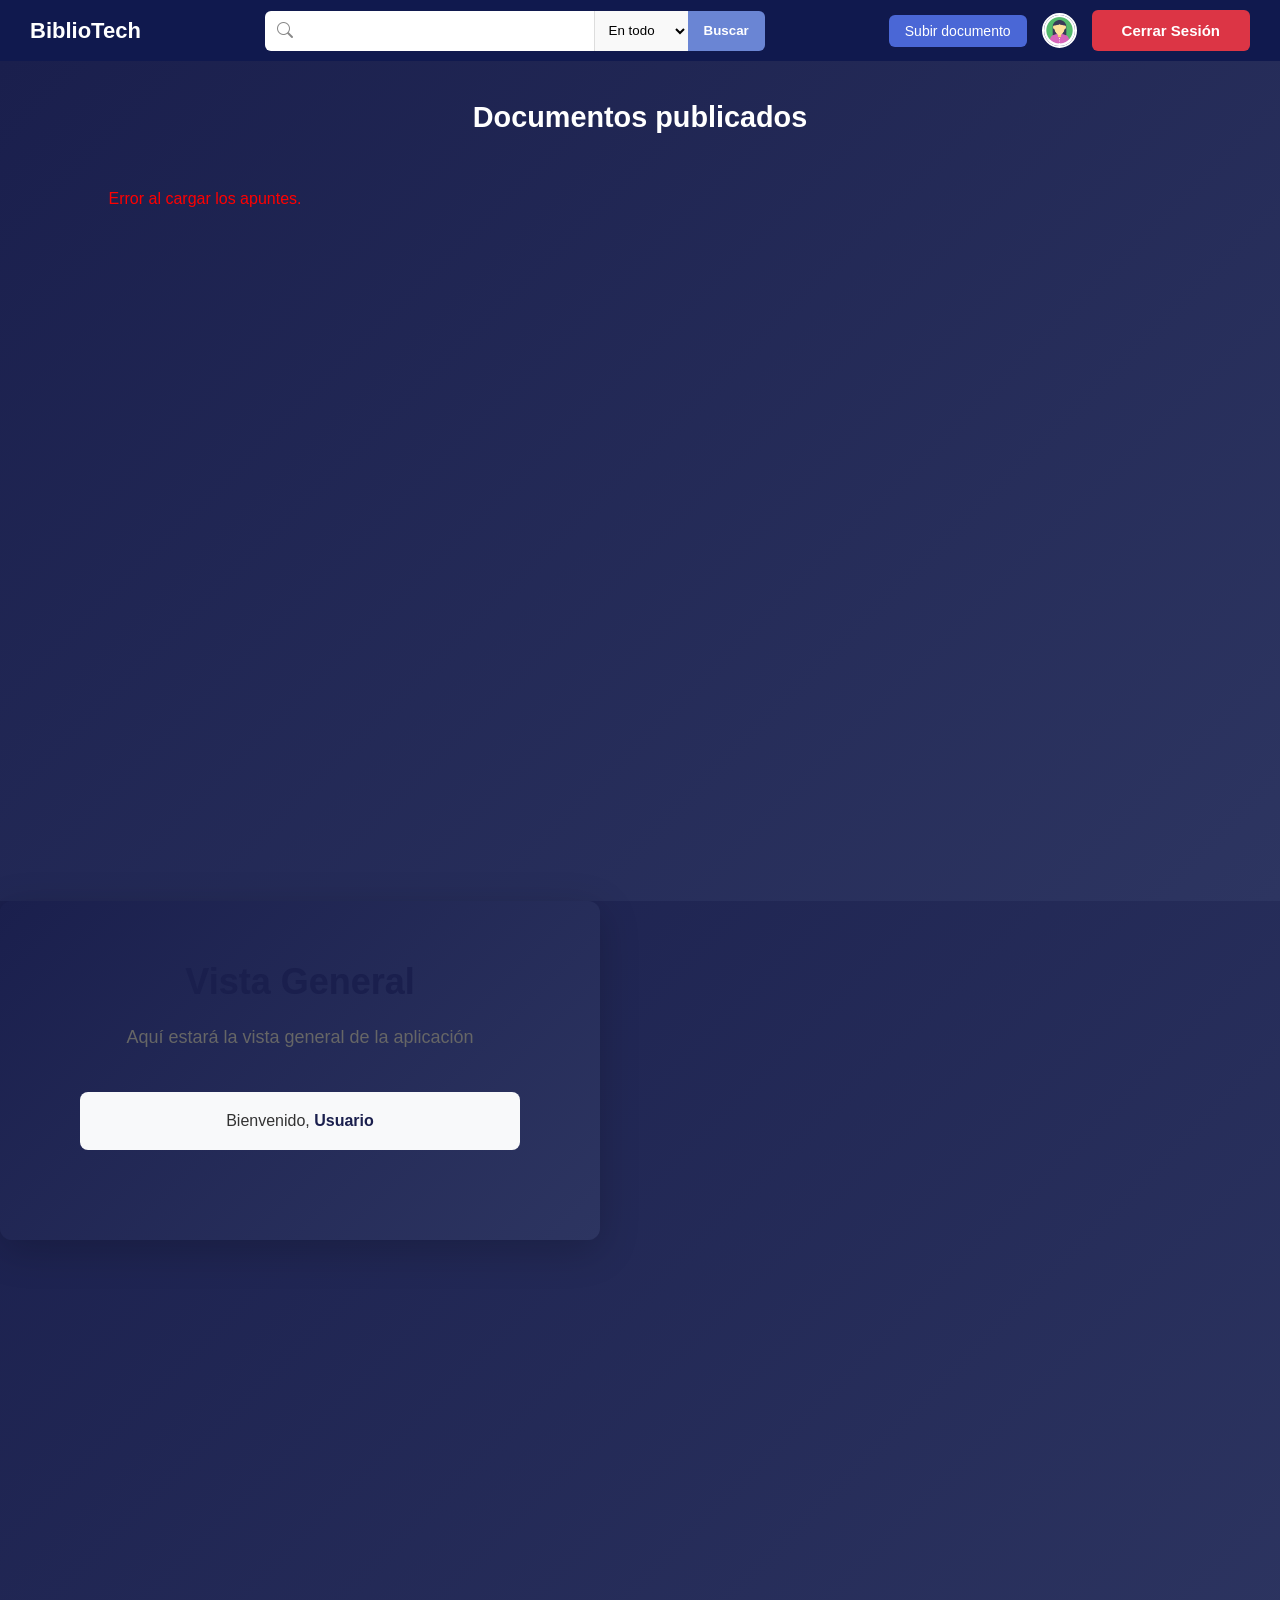
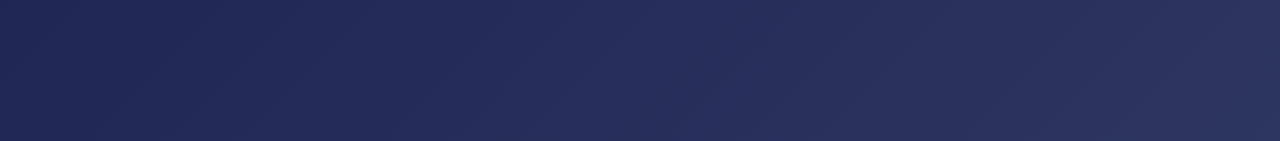
==== commit 7e50a6a2: "Registro y login completo" ====
--- a/frontend/dashboard.html
+++ b/frontend/dashboard.html
@@ -147,7 +147,7 @@
       <div id="uploadMsg" class="alert" style="display:none"></div>
     </div>
 
-    <!-- <div class="dashboard-container">
+    <div class="dashboard-container">
     <div class="dashboard-content">
       <h1>Vista General</h1>
       <p class="dashboard-message">Aquí estará la vista general de la aplicación</p>
@@ -163,7 +163,7 @@
       <!-- (Aquí puedes renderizar tu listado de apuntes en tarjetas/simple lista) -->
       <div id="listaApuntes"></div>
     </div>
-  </div> -->
+  </div> 
 
     <!-- ===== MODAL: SUBIR DOCUMENTO ===== -->
     <div class="modal-backdrop" id="modalUpload" aria-hidden="true">
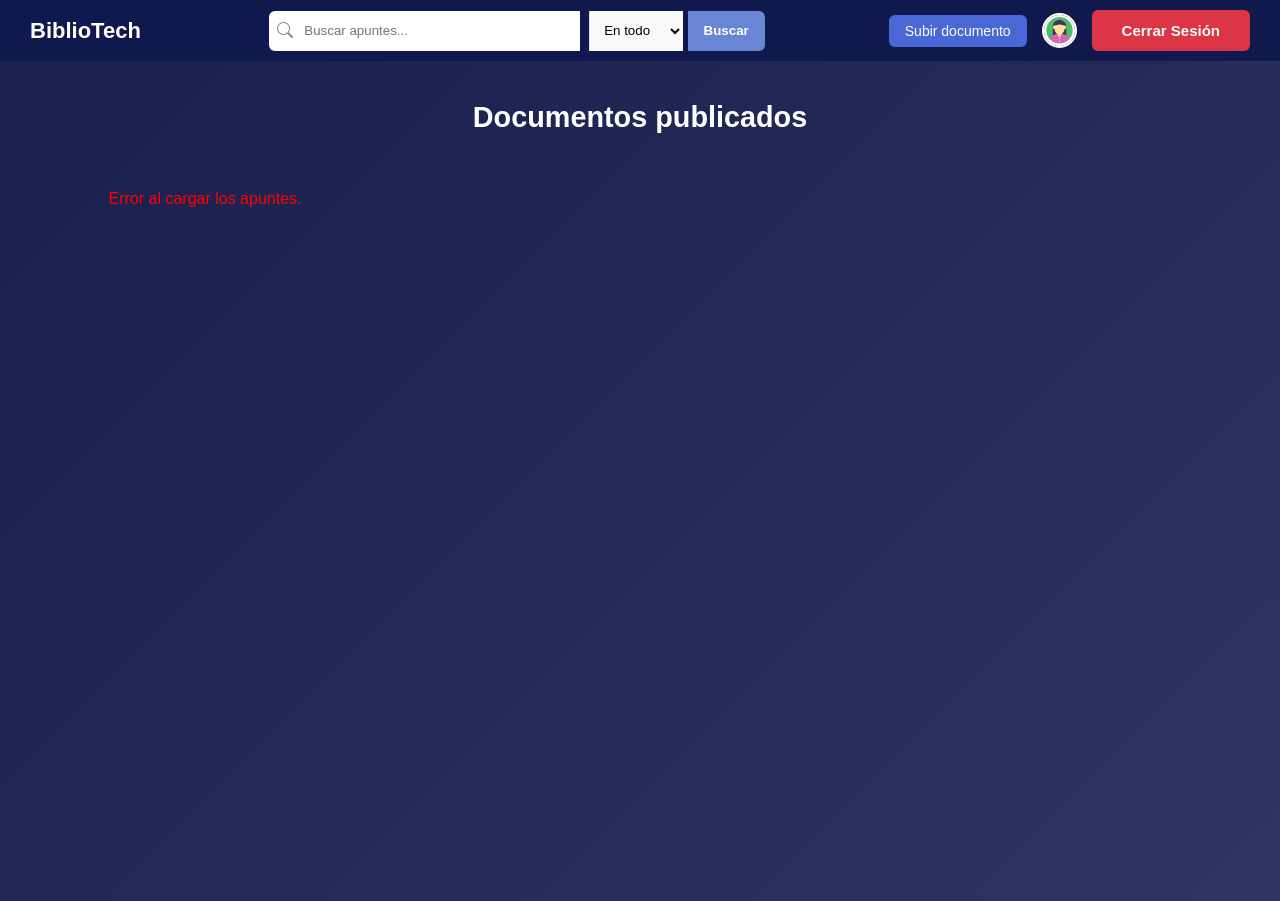
==== commit 30ae81ff: "merge gab" ====
--- a/frontend/dashboard.html
+++ b/frontend/dashboard.html
@@ -1,153 +1,320 @@
 <!DOCTYPE html>
 <html lang="es">
 
-  <head>
-    <meta charset="UTF-8" />
-    <meta name="viewport" content="width=device-width, initial-scale=1.0" />
-    <title>Vista General • BiblioTech</title>
-    <link rel="stylesheet" href="css/style.css?v=1.1" />
-    <link rel="stylesheet" href="https://cdn.jsdelivr.net/npm/bootstrap-icons@1.13.1/font/bootstrap-icons.min.css">
-    <link rel="stylesheet" href="css/styles.css" />
-    <style>
-      /* Estilos mínimos para el modal y mensajes */
-      .modal-backdrop[aria-hidden="true"] {
-        display: none
-      }
-
-      .modal-backdrop[aria-hidden="false"] {
-        display: block
-      }
-
-      .modal-backdrop {
-        position: fixed;
-        inset: 0;
-        background: rgba(0, 0, 0, .5);
-        display: flex;
-        align-items: center;
-        justify-content: center;
-        z-index: 999;
-      }
-
-      .modal {
-        background: #fff;
-        border-radius: 12px;
-        max-width: 720px;
-        width: 95%;
-        padding: 20px;
-        position: relative
-      }
-
-      .modal-close {
-        position: absolute;
-        top: 8px;
-        right: 10px;
-        font-size: 22px;
-        background: transparent;
-        border: 0;
-        cursor: pointer
-      }
-
-      .dropzone {
-        border: 2px dashed #999;
-        border-radius: 10px;
-        padding: 18px;
-        display: block;
-        cursor: pointer;
-        text-align: center
-      }
-
-      .dropzone.is-dragover {
-        background: #f2f7ff;
-        border-color: #3b82f6
-      }
-
-      .sr-only {
-        position: absolute;
-        left: -10000px
-      }
-
-      .form-row {
-        display: flex;
-        flex-direction: column;
-        gap: 6px;
-        margin: 10px 0
-      }
-
-      .grid-2 {
-        display: grid;
-        grid-template-columns: 1fr 1fr;
-        gap: 12px
-      }
-
-      .btn-primary {
-        background: #3b82f6;
-        color: #fff;
-        border: 0;
-        border-radius: 8px;
-        padding: 10px 14px;
-        cursor: pointer
-      }
-
-      .btn-secondary {
-        background: #e5e7eb;
-        color: #111;
-        border: 0;
-        border-radius: 8px;
-        padding: 10px 14px;
-        cursor: pointer
-      }
-
-      .alert {
-        margin-top: 10px;
-        padding: 10px;
-        border-radius: 8px;
-        font-size: 14px
-      }
-
-      .alert-ok {
-        background: #ecfdf5;
-        color: #065f46;
-        border: 1px solid #10b981
-      }
-
-      .alert-err {
-        background: #fef2f2;
-        color: #991b1b;
-        border: 1px solid #ef4444
-      }
-    </style>
-  </head>
-
-  <body>
-    <!-- ===== HEADER ===== -->
-    <header>
-      <div class="logo">BiblioTech</div>
-      <div class="search-bar">
-        <input type="text">
-        <i class="bi bi-search"></i>
-        <select id="search-filter">
-          <option value="todo">En todo</option>
-          <option value="materias">Materias</option>
-          <option value="usuarios">Usuarios</option>
-        </select>
-        <button class="btn">Buscar</button>
-      </div>
-      <div class="header-right">
-        <button class="btn-upload" onclick="abrirSubida()">Subir documento</button>
-        <img src="img/avatar.jpg" alt="Usuario" class="profile-img" />
-        <button onclick="logout()" class="btn-logout">Cerrar Sesión</button>
-      </div>
-    </header>
-
-    <!-- ===== CONTENIDO ===== -->
-
-    <div class="dashboard-container" style="padding:40px">
-      <h2 class="section-title">Documentos publicados</h2>
-      <div class="apuntes-grid" id="apuntesGrid"></div>
-      <div id="uploadMsg" class="alert" style="display:none"></div>
+<head>
+  <meta charset="UTF-8" />
+  <meta name="viewport" content="width=device-width, initial-scale=1.0" />
+  <title>Vista General • BiblioTech</title>
+  <link rel="stylesheet" href="css/style.css?v=2.2" />
+  <link rel="stylesheet" href="https://cdn.jsdelivr.net/npm/bootstrap-icons@1.13.1/font/bootstrap-icons.min.css">
+  <link rel="stylesheet" href="css/styles.css" />
+  <style>
+    /* Estilos mínimos para el modal y mensajes */
+    .modal-backdrop[aria-hidden="true"] {
+      display: none
+    }
+
+    .modal-backdrop[aria-hidden="false"] {
+      display: block
+    }
+
+    .modal-backdrop {
+      position: fixed;
+      inset: 0;
+      background: rgba(0, 0, 0, .5);
+      display: flex;
+      align-items: center;
+      justify-content: center;
+      z-index: 999;
+    }
+
+    .modal {
+      background: #fff;
+      border-radius: 12px;
+      max-width: 720px;
+      width: 95%;
+      padding: 20px;
+      position: relative
+    }
+
+    .modal-close {
+      position: absolute;
+      top: 8px;
+      right: 10px;
+      font-size: 22px;
+      background: transparent;
+      border: 0;
+      cursor: pointer
+    }
+
+    .dropzone {
+      border: 2px dashed #999;
+      border-radius: 10px;
+      padding: 18px;
+      display: block;
+      cursor: pointer;
+      text-align: center
+    }
+
+    .dropzone.is-dragover {
+      background: #f2f7ff;
+      border-color: #3b82f6
+    }
+
+    .sr-only {
+      position: absolute;
+      left: -10000px
+    }
+
+    .form-row {
+      display: flex;
+      flex-direction: column;
+      gap: 6px;
+      margin: 10px 0
+    }
+
+    .grid-2 {
+      display: grid;
+      grid-template-columns: 1fr 1fr;
+      gap: 12px
+    }
+
+    .btn-primary {
+      background: #3b82f6;
+      color: #fff;
+      border: 0;
+      border-radius: 8px;
+      padding: 10px 14px;
+      cursor: pointer
+    }
+
+    .btn-secondary {
+      background: #e5e7eb;
+      color: #111;
+      border: 0;
+      border-radius: 8px;
+      padding: 10px 14px;
+      cursor: pointer
+    }
+
+    .alert {
+      margin-top: 10px;
+      padding: 10px;
+      border-radius: 8px;
+      font-size: 14px
+    }
+
+    .alert-ok {
+      background: #ecfdf5;
+      color: #065f46;
+      border: 1px solid #10b981
+    }
+
+    .alert-err {
+      background: #fef2f2;
+      color: #991b1b;
+      border: 1px solid #ef4444
+    }
+
+    /* ====== Estilos mínimos locales para modal y estados del dropzone ====== */
+    .modal-backdrop[aria-hidden="true"] {
+      display: none
+    }
+
+    .modal-backdrop[aria-hidden="false"] {
+      display: block
+    }
+
+    .modal-backdrop {
+      position: fixed;
+      inset: 0;
+      background: rgba(0, 0, 0, .5);
+      display: flex;
+      align-items: center;
+      justify-content: center;
+      z-index: 999;
+    }
+
+    .modal {
+      background: #fff;
+      border-radius: 12px;
+      max-width: 720px;
+      width: 95%;
+      padding: 20px;
+      position: relative
+    }
+
+    .modal-close {
+      position: absolute;
+      top: 8px;
+      right: 10px;
+      font-size: 22px;
+      background: transparent;
+      border: 0;
+      cursor: pointer
+    }
+
+    .dropzone {
+      border: 2px dashed #9ca3af;
+      border-radius: 10px;
+      padding: 18px;
+      display: block;
+      cursor: pointer;
+      text-align: center;
+      transition: background .15s, border-color .15s;
+    }
+
+    .dropzone.is-dragover {
+      background: #f2f7ff;
+      border-color: #3b82f6
+    }
+
+    .dropzone .dz-default {
+      display: block
+    }
+
+    .dropzone .dz-selected {
+      display: none
+    }
+
+    .dropzone.has-file .dz-default {
+      display: none
+    }
+
+    .dropzone.has-file .dz-selected {
+      display: flex
+    }
+
+    .dz-selected {
+      align-items: center;
+      justify-content: space-between;
+      gap: 12px;
+      flex-wrap: wrap
+    }
+
+    .dz-file {
+      display: flex;
+      align-items: center;
+      gap: 10px;
+      background: #f1f5f9;
+      border: 1px solid #e2e8f0;
+      border-radius: 10px;
+      padding: 10px 12px;
+      max-width: 100%;
+      overflow: hidden;
+      text-overflow: ellipsis;
+      white-space: nowrap;
+    }
+
+    .dz-file .name {
+      font-weight: 600
+    }
+
+    .dz-file .size {
+      font-size: 12px;
+      color: #475569
+    }
+
+    .dz-actions {
+      display: flex;
+      gap: 8px
+    }
+
+    .dz-change {
+      background: #e5e7eb;
+      border: 0;
+      border-radius: 8px;
+      padding: 8px 12px;
+      cursor: pointer
+    }
+
+    .sr-only {
+      position: absolute;
+      left: -10000px
+    }
+
+    .form-row {
+      display: flex;
+      flex-direction: column;
+      gap: 6px;
+      margin: 10px 0
+    }
+
+    .grid-2 {
+      display: grid;
+      grid-template-columns: 1fr 1fr;
+      gap: 12px
+    }
+
+    .btn-primary {
+      background: #3b82f6;
+      color: #fff;
+      border: 0;
+      border-radius: 8px;
+      padding: 10px 14px;
+      cursor: pointer
+    }
+
+    .btn-secondary {
+      background: #e5e7eb;
+      color: #111;
+      border: 0;
+      border-radius: 8px;
+      padding: 10px 14px;
+      cursor: pointer
+    }
+
+    .alert {
+      margin-top: 10px;
+      padding: 10px;
+      border-radius: 8px;
+      font-size: 14px
+    }
+
+    .alert-ok {
+      background: #ecfdf5;
+      color: #065f46;
+      border: 1px solid #10b981
+    }
+
+    .alert-err {
+      background: #fef2f2;
+      color: #991b1b;
+      border: 1px solid #ef4444
+    }
+  </style>
+</head>
+
+<body>
+  <!-- ===== HEADER ===== -->
+  <header>
+    <div class="logo">BiblioTech</div>
+    <div class="search-bar">
+        <input type="text" id="searchInput" placeholder="Buscar apuntes...">
+        <i class="bi bi-search"></i>
+        <select id="search-filter">
+            <option value="todo">En todo</option>
+            <option value="materias">Materias</option>
+            <option value="usuarios">Usuarios</option>
+          </select>
+        <button class="btn" id="searchButton">Buscar</button>
     </div>
-
-    <div class="dashboard-container">
+    <div class="header-right">
+      <button class="btn-upload" onclick="abrirSubida()">Subir documento</button>
+      <img src="img/avatar.jpg" alt="Usuario" class="profile-img" />
+      <button onclick="logout()" class="btn-logout">Cerrar Sesión</button>
+    </div>
+  </header>
+
+  <!-- ===== CONTENIDO ===== -->
+
+  <div class="dashboard-container" style="padding:40px">
+    <h2 class="section-title">Documentos publicados</h2>
+    <div class="apuntes-grid" id="apuntesGrid"></div>
+    <div id="uploadMsg" class="alert" style="display:none"></div>
+  </div>
+
+  <!-- <div class="dashboard-container">
     <div class="dashboard-content">
       <h1>Vista General</h1>
       <p class="dashboard-message">Aquí estará la vista general de la aplicación</p>
@@ -160,515 +327,614 @@
 
       <div id="uploadMsg" class="alert" style="display:none"></div>
 
-      <!-- (Aquí puedes renderizar tu listado de apuntes en tarjetas/simple lista) -->
       <div id="listaApuntes"></div>
     </div>
   </div> 
 
-    <!-- ===== MODAL: SUBIR DOCUMENTO ===== -->
-    <div class="modal-backdrop" id="modalUpload" aria-hidden="true">
-      <div class="modal" role="dialog" aria-modal="true" aria-labelledby="uploadTitle">
-        <button class="modal-close" aria-label="Cerrar" onclick="cerrarSubida()">×</button>
-
-        <h2 id="uploadTitle">Subir documento</h2>
-        <p class="modal-subtitle">Comparte tus apuntes con la comunidad estudiantil</p>
-
-        <!-- Dropzone -->
-        <label class="dropzone" id="dropzone" for="fileInput">
+  <!-- ===== MODAL: SUBIR DOCUMENTO ===== -->
+  <div class="modal-backdrop" id="modalUpload" aria-hidden="true">
+    <div class="modal" role="dialog" aria-modal="true" aria-labelledby="uploadTitle">
+      <button class="modal-close" aria-label="Cerrar" onclick="cerrarSubida()">×</button>
+
+      <h2 id="uploadTitle">Subir documento</h2>
+      <p class="modal-subtitle">Comparte tus apuntes con la comunidad estudiantil</p>
+
+      <!-- Dropzone con estados (default y seleccionado) -->
+      <label class="dropzone" id="dropzone" for="fileInput">
+        <!-- Estado por defecto -->
+        <div class="dz-default">
           <div class="dropzone-icon" style="font-size:28px">⬆️</div>
           <div class="dropzone-text">
             <strong>Arrastra tu archivo aquí</strong> o <u>haz clic para seleccionar</u><br />
             <small>PDF, DOC, DOCX, PPT, PPTX (máx 25 MB)</small>
           </div>
-          <input id="fileInput" name="archivo" type="file" class="sr-only" accept=".pdf,.doc,.docx,.ppt,.pptx" />
-        </label>
-
-        <!-- Formulario -->
-        <form id="formUpload" class="upload-form">
+        </div>
+
+        <!-- Estado con archivo seleccionado -->
+        <div class="dz-selected">
+          <div class="dz-file">
+            <i class="bi bi-file-earmark-text"></i>
+            <span class="name" id="dzFileName">Archivo seleccionado</span>
+            <span class="size" id="dzFileSize">(0 B)</span>
+          </div>
+          <div class="dz-actions">
+            <button type="button" class="dz-change" id="dzChangeBtn">Cambiar archivo</button>
+          </div>
+        </div>
+
+        <input id="fileInput" name="archivo" type="file" class="sr-only" accept=".pdf,.doc,.docx,.ppt,.pptx" />
+      </label>
+
+      <!-- Formulario -->
+      <form id="formUpload" class="upload-form">
+        <div class="form-row">
+          <label for="titulo">Título del documento</label>
+          <input id="titulo" name="titulo" type="text" placeholder="Apuntes de Cálculo Integral – Capítulo 3"
+            required />
+        </div>
+
+        <div class="form-row">
+          <label for="descripcion">Descripción</label>
+          <textarea id="descripcion" name="descripcion" rows="3" placeholder="Descripción detallada del contenido"
+            required></textarea>
+        </div>
+
+        <div class="grid-2">
           <div class="form-row">
-            <label for="titulo">Título del documento</label>
-            <input id="titulo" name="titulo" type="text" placeholder="Apuntes de Cálculo Integral – Capítulo 3"
-                   required />
+            <label for="materia">Materia</label>
+            <select id="materia" name="materia" required>
+              <option value="" disabled selected>Seleccionar materia</option>
+              <option>Matemáticas</option>
+              <option>Historia</option>
+              <option>Biología</option>
+              <option>Física</option>
+              <option>Programación</option>
+            </select>
           </div>
-
           <div class="form-row">
-            <label for="descripcion">Descripción</label>
-            <textarea id="descripcion" name="descripcion" rows="3" placeholder="Descripción detallada del contenido"
-                      required></textarea>
+            <label for="semestre">Semestre</label>
+            <select id="semestre" name="semestre" required>
+              <option value="" disabled selected>Seleccionar semestre</option>
+              <option>1</option>
+              <option>2</option>
+              <option>3</option>
+              <option>4</option>
+              <option>5</option>
+              <option>6</option>
+              <option>7</option>
+              <option>8</option>
+              <option>9</option>
+            </select>
           </div>
-
-          <div class="grid-2">
-            <div class="form-row">
-              <label for="materia">Materia</label>
-              <select id="materia" name="materia" required>
-                <option value="" disabled selected>Seleccionar materia</option>
-                <option>Matemáticas</option>
-                <option>Historia</option>
-                <option>Biología</option>
-                <option>Física</option>
-                <option>Programación</option>
-              </select>
-            </div>
-            <div class="form-row">
-              <label for="semestre">Semestre</label>
-              <select id="semestre" name="semestre" required>
-                <option value="" disabled selected>Seleccionar semestre</option>
-                <option>1</option>
-                <option>2</option>
-                <option>3</option>
-                <option>4</option>
-                <option>5</option>
-                <option>6</option>
-                <option>7</option>
-                <option>8</option>
-                <option>9</option>
-              </select>
+        </div>
+
+        <div class="grid-2">
+          <div class="form-row">
+            <label for="universidad">Universidad</label>
+            <input id="universidad" name="universidad" type="text" value="BUAP" required />
+          </div>
+          <div class="form-row">
+            <label for="carrera">Carrera</label>
+            <input id="carrera" name="carrera" type="text" value="Ingeniería en sistemas" required />
+          </div>
+        </div>
+
+        <div class="form-row">
+          <label for="etiquetas">Etiquetas</label>
+          <input id="etiquetas" name="etiquetas" type="text" placeholder="derivadas, límites, funciones, etc" />
+        </div>
+
+        <div class="modal-actions" style="display:flex;gap:10px;justify-content:flex-end">
+          <button type="button" class="btn-secondary" onclick="cerrarSubida()">Cancelar</button>
+          <button type="submit" class="btn-primary">Subir documento</button>
+        </div>
+
+        <div id="formMsg" class="alert" style="display:none;"></div>
+      </form>
+    </div>
+  </div>
+
+  <!--MODAL VISUALIZACION DOCUMENTOS-->
+  <div id="document-modal" class="modal-overlay">
+    <div class="modal-content">
+      <button id="modal-close-btn" class="modal-close-btn">&times;</button>
+      <main>
+        <div class="document-card">
+          <h2><i class="bi bi-file-earmark-text-fill"></i>Apuntes de Cálculo Diferencial - Derivadas y
+            Límites
+          </h2>
+
+          <div class="meta-info">
+            <p class="author">
+              <img src="https://i.pravatar.cc/30" alt="autor">
+              Gabriel López • 27 de Septiembre de 2025, 16:33
+            </p>
+            <div class="stats">
+              <span><i class="bi bi-download"></i> 5 descargas</span>
+              <span><i class="bi bi-chat-dots"></i> 3 comentarios</span>
             </div>
           </div>
-
-          <div class="grid-2">
-            <div class="form-row">
-              <label for="universidad">Universidad</label>
-              <input id="universidad" name="universidad" type="text" value="BUAP" required />
+          <p class="description">
+            Resumen completo del capítulo de derivadas incluyendo ejercicios resueltos y teoremas
+            fundamentales
+          </p>
+
+          <div class="document-details">
+            <div class="detail-item">
+              <i class="bi bi-book"></i>
+              <strong>Materia:</strong>
+              <span class="subject-tag">Matemáticas</span>
             </div>
-            <div class="form-row">
-              <label for="carrera">Carrera</label>
-              <input id="carrera" name="carrera" type="text" value="Ingeniería en sistemas" required />
+            <div class="detail-item">
+              <i class="bi bi-mortarboard"></i>
+              <strong>Semestre:</strong>
+              <span>2</span>
+            </div>
+            <div class="detail-item labels-title">
+              <strong>Etiquetas</strong>
+            </div>
+            <div class="labels-container">
+              <span class="label-tag">Derivadas</span>
+              <span class="label-tag">Límites</span>
+              <span class="label-tag">Funciones</span>
             </div>
           </div>
 
-          <div class="form-row">
-            <label for="etiquetas">Etiquetas</label>
-            <input id="etiquetas" name="etiquetas" type="text" placeholder="derivadas, límites, funciones, etc" />
-          </div>
-
-          <div class="modal-actions" style="display:flex;gap:10px;justify-content:flex-end">
-            <button type="button" class="btn-secondary" onclick="cerrarSubida()">Cancelar</button>
-            <button type="submit" class="btn-primary">Subir documento</button>
-          </div>
-
-          <div id="formMsg" class="alert" style="display:none;"></div>
-        </form>
-      </div>
-    </div>
-    <!--MODAL VISUALIZACION DOCUMENTOS-->
-    <div id="document-modal" class="modal-overlay">
-      <div class="modal-content">
-        <button id="modal-close-btn" class="modal-close-btn">&times;</button>
-        <main>
-          <div class="document-card">
-            <h2><i class="bi bi-file-earmark-text-fill"></i>Apuntes de Cálculo Diferencial - Derivadas y
-              Límites
-            </h2>
-
-            <div class="meta-info">
-              <p class="author">
-                <img src="https://i.pravatar.cc/30" alt="autor">
-                Gabriel López • 27 de Septiembre de 2025, 16:33
-              </p>
-              <div class="stats">
-                <span><i class="bi bi-download"></i> 5 descargas</span>
-                <span><i class="bi bi-chat-dots"></i> 3 comentarios</span>
+          <div class="actions-container">
+            <div class="rating-section">
+              <div class="rating-line">
+                <strong>Puntuación</strong>
+                <div class="stars" id="stars">
+                  <svg class="star-svg filled" viewBox="0 0 24 24">
+                    <path
+                      d="M12 .587l3.668 7.568 8.332 1.151-6.064 5.828 1.48 8.279-7.416-3.967-7.417 3.967 1.481-8.279-6.064-5.828 8.332-1.151z" />
+                  </svg>
+                  <svg class="star-svg filled" viewBox="0 0 24 24">
+                    <path
+                      d="M12 .587l3.668 7.568 8.332 1.151-6.064 5.828 1.48 8.279-7.416-3.967-7.417 3.967 1.481-8.279-6.064-5.828 8.332-1.151z" />
+                  </svg>
+                  <svg class="star-svg filled" viewBox="0 0 24 24">
+                    <path
+                      d="M12 .587l3.668 7.568 8.332 1.151-6.064 5.828 1.48 8.279-7.416-3.967-7.417 3.967 1.481-8.279-6.064-5.828 8.332-1.151z" />
+                  </svg>
+                  <svg class="star-svg filled" viewBox="0 0 24 24">
+                    <path
+                      d="M12 .587l3.668 7.568 8.332 1.151-6.064 5.828 1.48 8.279-7.416-3.967-7.417 3.967 1.481-8.279-6.064-5.828 8.332-1.151z" />
+                  </svg>
+                  <svg class="star-svg" viewBox="0 0 24 24">
+                    <path
+                      d="M12 .587l3.668 7.568 8.332 1.151-6.064 5.828 1.48 8.279-7.416-3.967-7.417 3.967 1.481-8.279-6.064-5.828 8.332-1.151z" />
+                  </svg>
+
+                  <span class="rating-text">4.0 (25 puntuaciones)</span>
+                </div>
+              </div>
+              <div class="rating-line">
+                <span>Tu puntuación</span>
+                <div class="user-stars" id="user-stars">
+                  <svg class="star-svg filled" viewBox="0 0 24 24">
+                    <path
+                      d="M12 .587l3.668 7.568 8.332 1.151-6.064 5.828 1.48 8.279-7.416-3.967-7.417 3.967 1.481-8.279-6.064-5.828 8.332-1.151z" />
+                  </svg>
+                  <svg class="star-svg filled" viewBox="0 0 24 24">
+                    <path
+                      d="M12 .587l3.668 7.568 8.332 1.151-6.064 5.828 1.48 8.279-7.416-3.967-7.417 3.967 1.481-8.279-6.064-5.828 8.332-1.151z" />
+                  </svg>
+                  <svg class="star-svg filled" viewBox="0 0 24 24">
+                    <path
+                      d="M12 .587l3.668 7.568 8.332 1.151-6.064 5.828 1.48 8.279-7.416-3.967-7.417 3.967 1.481-8.279-6.064-5.828 8.332-1.151z" />
+                  </svg>
+                  <svg class="star-svg filled" viewBox="0 0 24 24">
+                    <path
+                      d="M12 .587l3.668 7.568 8.332 1.151-6.064 5.828 1.48 8.279-7.416-3.967-7.417 3.967 1.481-8.279-6.064-5.828 8.332-1.151z" />
+                  </svg>
+                  <svg class="star-svg filled" viewBox="0 0 24 24">
+                    <path
+                      d="M12 .587l3.668 7.568 8.332 1.151-6.064 5.828 1.48 8.279-7.416-3.967-7.417 3.967 1.481-8.279-6.064-5.828 8.332-1.151z" />
+                  </svg>
+                </div>
               </div>
             </div>
-            <p class="description">
-              Resumen completo del capítulo de derivadas incluyendo ejercicios resueltos y teoremas
-              fundamentales
-            </p>
-
-            <div class="document-details">
-              <div class="detail-item">
-                <i class="bi bi-book"></i>
-                <strong>Materia:</strong>
-                <span class="subject-tag">Matemáticas</span>
-              </div>
-              <div class="detail-item">
-                <i class="bi bi-mortarboard"></i>
-                <strong>Semestre:</strong>
-                <span>2</span>
-              </div>
-              <div class="detail-item labels-title">
-                <strong>Etiquetas</strong>
-              </div>
-              <div class="labels-container">
-                <span class="label-tag">Derivadas</span>
-                <span class="label-tag">Límites</span>
-                <span class="label-tag">Funciones</span>
-              </div>
+            <a href="#" class="download-btn" id="downloadLink" target="_blank">
+              <i class="bi bi-download"></i> Descargar
+            </a>
+          </div>
+
+          <section class="comments">
+            <h3><i class="bi bi-chat-right-text"></i> Comentarios (3)</h3>
+
+            <div class="comment-form">
+              <textarea id="comment-input" placeholder="Escribe tu comentario" rows="1"></textarea>
+              <button id="send-comment" class="btn-submit-comment">Enviar</button>
             </div>
 
-            <div class="actions-container">
-              <div class="rating-section">
-                <div class="rating-line">
-                  <strong>Puntuación</strong>
-                  <div class="stars" id="stars">
-                    <svg class="star-svg filled" viewBox="0 0 24 24">
-                      <path
-                            d="M12 .587l3.668 7.568 8.332 1.151-6.064 5.828 1.48 8.279-7.416-3.967-7.417 3.967 1.481-8.279-6.064-5.828 8.332-1.151z" />
-                    </svg>
-                    <svg class="star-svg filled" viewBox="0 0 24 24">
-                      <path
-                            d="M12 .587l3.668 7.568 8.332 1.151-6.064 5.828 1.48 8.279-7.416-3.967-7.417 3.967 1.481-8.279-6.064-5.828 8.332-1.151z" />
-                    </svg>
-                    <svg class="star-svg filled" viewBox="0 0 24 24">
-                      <path
-                            d="M12 .587l3.668 7.568 8.332 1.151-6.064 5.828 1.48 8.279-7.416-3.967-7.417 3.967 1.481-8.279-6.064-5.828 8.332-1.151z" />
-                    </svg>
-                    <svg class="star-svg filled" viewBox="0 0 24 24">
-                      <path
-                            d="M12 .587l3.668 7.568 8.332 1.151-6.064 5.828 1.48 8.279-7.416-3.967-7.417 3.967 1.481-8.279-6.064-5.828 8.332-1.151z" />
-                    </svg>
-                    <svg class="star-svg" viewBox="0 0 24 24">
-                      <path
-                            d="M12 .587l3.668 7.568 8.332 1.151-6.064 5.828 1.48 8.279-7.416-3.967-7.417 3.967 1.481-8.279-6.064-5.828 8.332-1.151z" />
-                    </svg>
-
-                    <span class="rating-text">4.0 (25 puntuaciones)</span>
+            <ul id="comment-list">
+              <li class="comment-item">
+                <div class="comment-header">
+                  <img src="https://i.pravatar.cc/30?u=eduardo" alt="Avatar" class="comment-avatar">
+                  <div class="comment-author-info">
+                    <span class="comment-author-name">Eduardo Flores</span>
+                    <span class="comment-timestamp">27 de Septiembre de 2025, 16:33</span>
                   </div>
                 </div>
-                <div class="rating-line">
-                  <span>Tu puntuación</span>
-                  <div class="user-stars" id="user-stars">
-                    <svg class="star-svg filled" viewBox="0 0 24 24">
-                      <path
-                            d="M12 .587l3.668 7.568 8.332 1.151-6.064 5.828 1.48 8.279-7.416-3.967-7.417 3.967 1.481-8.279-6.064-5.828 8.332-1.151z" />
-                    </svg>
-                    <svg class="star-svg filled" viewBox="0 0 24 24">
-                      <path
-                            d="M12 .587l3.668 7.568 8.332 1.151-6.064 5.828 1.48 8.279-7.416-3.967-7.417 3.967 1.481-8.279-6.064-5.828 8.332-1.151z" />
-                    </svg>
-                    <svg class="star-svg filled" viewBox="0 0 24 24">
-                      <path
-                            d="M12 .587l3.668 7.568 8.332 1.151-6.064 5.828 1.48 8.279-7.416-3.967-7.417 3.967 1.481-8.279-6.064-5.828 8.332-1.151z" />
-                    </svg>
-                    <svg class="star-svg filled" viewBox="0 0 24 24">
-                      <path
-                            d="M12 .587l3.668 7.568 8.332 1.151-6.064 5.828 1.48 8.279-7.416-3.967-7.417 3.967 1.481-8.279-6.064-5.828 8.332-1.151z" />
-                    </svg>
-                    <svg class="star-svg filled" viewBox="0 0 24 24">
-                      <path
-                            d="M12 .587l3.668 7.568 8.332 1.151-6.064 5.828 1.48 8.279-7.416-3.967-7.417 3.967 1.481-8.279-6.064-5.828 8.332-1.151z" />
-                    </svg>
-                  </div>
+                <p class="comment-body">
+                  Excelentes apuntes, me ayudaron para mi exámen
+                </p>
+                <div class="comment-actions">
+                  <button class="action-btn useful"><i class="bi bi-hand-thumbs-up"></i>
+                    Útil</button>
+                  <button class="action-btn not-useful"><i class="bi bi-hand-thumbs-down"></i> No
+                    útil</button>
                 </div>
-              </div>
-              <a href="#" class="download-btn" id="downloadLink" target="_blank">
-                <i class="bi bi-download"></i> Descargar
-              </a>
-            </div>
-
-            <section class="comments">
-              <h3><i class="bi bi-chat-right-text"></i> Comentarios (3)</h3>
-
-              <div class="comment-form">
-                <textarea id="comment-input" placeholder="Escribe tu comentario" rows="1"></textarea>
-                <button id="send-comment" class="btn-submit-comment">Enviar</button>
-              </div>
-
-              <ul id="comment-list">
-                <li class="comment-item">
-                  <div class="comment-header">
-                    <img src="https://i.pravatar.cc/30?u=eduardo" alt="Avatar" class="comment-avatar">
-                    <div class="comment-author-info">
-                      <span class="comment-author-name">Eduardo Flores</span>
-                      <span class="comment-timestamp">27 de Septiembre de 2025, 16:33</span>
-                    </div>
-                  </div>
-                  <p class="comment-body">
-                    Excelentes apuntes, me ayudaron para mi exámen
-                  </p>
-                  <div class="comment-actions">
-                    <button class="action-btn useful"><i class="bi bi-hand-thumbs-up"></i>
-                      Útil</button>
-                    <button class="action-btn not-useful"><i class="bi bi-hand-thumbs-down"></i> No
-                      útil</button>
-                  </div>
-                </li>
-              </ul>
-            </section>
-          </div>
-        </main>
-      </div>
+              </li>
+            </ul>
+          </section>
+        </div>
+      </main>
     </div>
-    <!-- ===== SCRIPTS ===== -->
-    <script>
-      // --- RUTAS ---
-      // Desde frontend/dashboard.html la ruta correcta es:
-      const UPLOAD_URL = '../backend/controllers/uploadController.php';
-      const GET_APUNTES_URL = '../backend/controllers/obtainController.php';
-
-      document.addEventListener('DOMContentLoaded', () => {
-        cargarApuntes();
+  </div>
+  <!-- ===== SCRIPTS ===== -->
+  <script>
+    // === RUTA DEL BACKEND (desde /frontend/dashboard.html) ===
+    const UPLOAD_URL = '../backend/controllers/uploadController.php';
+    const GET_APUNTES_URL = '../backend/controllers/obtainController.php';
+
+    document.addEventListener('DOMContentLoaded', () => {
+      const searchBtn = document.getElementById('searchButton');
+      const searchInput = document.getElementById('searchInput');
+      const searchFilter = document.getElementById('search-filter');
+
+      // 1. Función para centralizar la búsqueda
+      const realizarBusqueda = () => {
+        const termino = searchInput.value;
+        const filtro = searchFilter.value;
+        cargarApuntes(termino, filtro);
+      };
+
+      // 2. Eventos para disparar la búsqueda
+      searchBtn.addEventListener('click', realizarBusqueda);
+      searchInput.addEventListener('keyup', (e) => {
+        if (e.key === 'Enter') {
+          realizarBusqueda();
+        }
       });
-
-      async function cargarApuntes() {
-        const grid = document.getElementById('apuntesGrid');
-        grid.innerHTML = '<p style="text-align:center; color:#666;">Cargando apuntes...</p>';
-
-        try {
-          const res = await fetch(GET_APUNTES_URL);
-          const data = await res.json();
-
-          if (!data.success) throw new Error("No se pudieron obtener los apuntes");
-
-          if (data.data.length === 0) {
-            grid.innerHTML = '<p style="text-align:center; color:#999;">No hay apuntes disponibles.</p>';
-            return;
-          }
-
-          grid.innerHTML = ''; // limpiar
-
-          data.data.forEach(apunte => {
-            const card = document.createElement('div');
-            card.classList.add('apunte-card');
-            card.style.opacity = 0; // para animación suave
-
-            card.innerHTML = `
+      cargarApuntes();
+    });
+
+    async function cargarApuntes(termino = '', filtro = 'todo') {
+      const grid = document.getElementById('apuntesGrid');
+      grid.innerHTML = '<p style="text-align:center; color:#666;">Buscando apuntes...</p>';
+
+      // 1. Construimos la URL con los parámetros de búsqueda
+      const params = new URLSearchParams({
+        termino: termino,
+        filtro: filtro
+      });
+      const urlConBusqueda = `${GET_APUNTES_URL}?${params.toString()}`;
+
+      try {
+        // 2. Usamos la nueva URL
+        const res = await fetch(urlConBusqueda);
+        const data = await res.json();
+
+        if (!data.success) throw new Error("No se pudieron obtener los apuntes");
+
+        if (data.data.length === 0) {
+          grid.innerHTML = '<p style="text-align:center; color:#999;">No hay apuntes disponibles.</p>';
+          return;
+        }
+
+        grid.innerHTML = ''; // limpiar
+
+        data.data.forEach(apunte => {
+          const card = document.createElement('div');
+          card.classList.add('apunte-card');
+          card.style.opacity = 0; // para animación suave
+
+          card.innerHTML = `
         <h3 class="apunte-titulo">${apunte.titulo || ''}</h3>
         <p class="apunte-fecha">${apunte.fecha_subida || 'Fecha no disponible'}</p>
         <p class="apunte-descripcion">${apunte.descripcion || ''}</p>
         <p class="apunte-etiquetas">${(apunte.etiquetas || 'Sin etiquetas')} • ${(apunte.carrera || '')}</p>
       `;
 
-            grid.appendChild(card);
-            // 🔽 ================== AÑADE ESTO ================== 🔽
-            // Hacemos que la tarjeta sea clicable y llame a la función
-            card.addEventListener('click', (e) => {
-              // Evitamos que el clic en el link "Ver documento" abra el modal
-              if (e.target.classList.contains('btn-ver')) {
-                return;
-              }
-              abrirModalDetalles(apunte); // Le pasamos los datos del apunte
-            });
-            // 🔼 ================== FIN DE LA ADICIÓN ================== 🔼
-            // 🔹 Animación de aparición
-            setTimeout(() => {
-              card.style.transition = 'opacity 0.5s';
-              card.style.opacity = 1;
-            }, 100);
+          grid.appendChild(card);
+
+          card.addEventListener('click', (e) => {
+            // Evitamos que el clic en el link "Ver documento" abra el modal
+            if (e.target.classList.contains('btn-ver')) {
+              return;
+            }
+            abrirModalDetalles(apunte); // Le pasamos los datos del apunte
           });
-        } catch (err) {
-          grid.innerHTML = '<p style="text-align:center; color:red;">Error al cargar los apuntes.</p>';
-          console.error("Error al cargar apuntes:", err);
-        }
+
+          setTimeout(() => {
+            card.style.transition = 'opacity 0.5s';
+            card.style.opacity = 1;
+          }, 100);
+        });
+      } catch (err) {
+        grid.innerHTML = '<p style="text-align:center; color:red;">Error al cargar los apuntes.</p>';
+        console.error("Error al cargar apuntes:", err);
       }
-
-      // ... (Justo después del cierre de la función cargarApuntes() ) ...
-
-      // ========================================================
-      // === LÓGICA PARA EL MODAL DE DETALLES (EL NUEVO CÓDIGO) ===
-      // ========================================================
-
-      // 1. Obtenemos los elementos del DOM para el modal de detalles
-      const modalDetalles = document.getElementById('document-modal');
-      const closeModalBtn = document.getElementById('modal-close-btn');
-
-      // 2. Función para ABRIR y LLENAR el modal
-      function abrirModalDetalles(apunte) {
-        // 'apunte' es el objeto con los datos que viene de cargarApuntes
-
-        // Llenamos los datos del modal con la info del apunte
-        modalDetalles.querySelector('.document-card h2').innerHTML = `<i class="bi bi-file-earmark-text-fill"></i> ${apunte.titulo || 'Sin título'}`;
-        modalDetalles.querySelector('.description').textContent = apunte.descripcion || 'Sin descripción';
-
-        // Llenamos los detalles (Materia, Semestre)
-        modalDetalles.querySelector('.detail-item .subject-tag').textContent = apunte.materia || 'N/A';
-        modalDetalles.querySelector('.detail-item:nth-child(2) span').textContent = apunte.semestre || 'N/A';
-
-        // Llenar etiquetas (un poco más complejo porque son varias)
-        const etiquetasContainer = modalDetalles.querySelector('.labels-container');
-        etiquetasContainer.innerHTML = ''; // Limpiamos las etiquetas anteriores
-
-        if (apunte.etiquetas && apunte.etiquetas.length > 0) {
-          const etiquetasArray = apunte.etiquetas.split(','); // Asumimos que están separadas por coma
-          etiquetasArray.forEach(tag => {
-            if (tag.trim() === "") return; // Ignoramos etiquetas vacías
-            const span = document.createElement('span');
-            span.className = 'label-tag';
-            span.textContent = tag.trim();
-            etiquetasContainer.appendChild(span);
-          });
-        } else {
-          etiquetasContainer.innerHTML = '<span class="label-tag">Sin etiquetas</span>';
-        }
-
-        // TODO: Aquí deberías agregar la lógica para cargar los comentarios de este apunte
-        // const commentList = document.getElementById("comment-list");
-        // commentList.innerHTML = ''; // Limpiar comentarios
-        // fetch(`../backend/getComments.php?id=${apunte.id}`).then(...)
-
-        // Finalmente, mostramos el modal
-        // Dentro de la función abrirModalDetalles(apunte)
-
-        // Obtenemos el nuevo enlace por su ID
-        const downloadLink = document.getElementById('downloadLink');
-
-        const rutaBase = window.location.origin + '/biblio-tech/';
-        const rutaCompleta = rutaBase + apunte.ruta_archivo;
-        const nombreArchivo = apunte.titulo + '.' + apunte.ruta_archivo.split('.').pop(); // Nombre para la descarga
-
-        if (downloadLink) {
-          downloadLink.href = rutaCompleta;
-          downloadLink.download = nombreArchivo; // Sugiere un nombre de archivo para el usuario
-        }
-
-        // Finalmente, mostramos el modal
-        modalDetalles.classList.add('visible');
-        modalDetalles.classList.add('visible');
+    }
+
+    // ========================================================
+    // === LÓGICA PARA EL MODAL DE DETALLES (EL NUEVO CÓDIGO) ===
+    // ========================================================
+
+    // 1. Obtenemos los elementos del DOM para el modal de detalles
+    const modalDetalles = document.getElementById('document-modal');
+    const closeModalBtn = document.getElementById('modal-close-btn');
+
+    // 2. Función para ABRIR y LLENAR el modal
+    function abrirModalDetalles(apunte) {
+      // 'apunte' es el objeto con los datos que viene de cargarApuntes
+      // 1. Selecciona el contenedor del autor
+      const authorEl = modalDetalles.querySelector('p.author');
+
+      // 2. Formateamos la fecha (ej: '2025-11-14' -> '14 de noviembre de 2025')
+      let fechaFormateada = apunte.fecha_subida; // Valor por defecto
+      try {
+        // Esto es más seguro para fechas 'YYYY-MM-DD' y evita problemas de zona horaria
+        const parts = apunte.fecha_subida.split(' ')[0].split('-'); // Tomamos solo la fecha, por si es DATETIME
+        const fecha = new Date(parts[0], parseInt(parts[1]) - 1, parts[2]); // Mes es 0-indexado (0=Ene)
+        const options = { year: 'numeric', month: 'long', day: 'numeric' };
+        fechaFormateada = fecha.toLocaleDateString('es-ES', options);
+      } catch (e) {
+        // Si falla el formateo, al menos muestra la fecha original
+        console.warn("No se pudo formatear la fecha:", apunte.fecha_subida);
       }
 
-      // 3. Función para CERRAR el modal
-      const closeModal = () => {
-        modalDetalles.classList.remove('visible');
+      // 3. Define el avatar. (Asume que tu PHP envía 'avatar_usuario')
+      const avatar = apunte.avatar_usuario || 'https://i.pravatar.cc/30'; // Usa un avatar default si no viene
+
+      // 4. Actualiza el HTML de esa sección
+      // Asume que tu PHP envía 'nombre_usuario'
+      authorEl.innerHTML = `
+        <img src="${avatar}" alt="autor">
+        ${apunte.nombre_usuario || 'Autor Desconocido'} • ${fechaFormateada}
+    `;
+      // Llenamos los datos del modal con la info del apunte
+      modalDetalles.querySelector('.document-card h2').innerHTML = `<i class="bi bi-file-earmark-text-fill"></i> ${apunte.titulo || 'Sin título'}`;
+      modalDetalles.querySelector('.description').textContent = apunte.descripcion || 'Sin descripción';
+
+      // Llenamos los detalles (Materia, Semestre)
+      modalDetalles.querySelector('.detail-item .subject-tag').textContent = apunte.materia || 'N/A';
+      modalDetalles.querySelector('.detail-item:nth-child(2) span').textContent = apunte.semestre || 'N/A';
+
+      // Llenar etiquetas (un poco más complejo porque son varias)
+      const etiquetasContainer = modalDetalles.querySelector('.labels-container');
+      etiquetasContainer.innerHTML = ''; // Limpiamos las etiquetas anteriores
+
+      if (apunte.etiquetas && apunte.etiquetas.length > 0) {
+        const etiquetasArray = apunte.etiquetas.split(','); // Asumimos que están separadas por coma
+        etiquetasArray.forEach(tag => {
+          if (tag.trim() === "") return; // Ignoramos etiquetas vacías
+          const span = document.createElement('span');
+          span.className = 'label-tag';
+          span.textContent = tag.trim();
+          etiquetasContainer.appendChild(span);
+        });
+      } else {
+        etiquetasContainer.innerHTML = '<span class="label-tag">Sin etiquetas</span>';
       }
 
-      // 4. Asignamos los eventos de CIERRE
-      if (closeModalBtn) {
-        closeModalBtn.addEventListener('click', closeModal);
+      // TODO: Aquí deberías agregar la lógica para cargar los comentarios de este apunte
+      // const commentList = document.getElementById("comment-list");
+      // commentList.innerHTML = ''; // Limpiar comentarios
+      // fetch(`../backend/getComments.php?id=${apunte.id}`).then(...)
+
+      // Finalmente, mostramos el modal
+      // Dentro de la función abrirModalDetalles(apunte)
+
+      // Obtenemos el nuevo enlace por su ID
+      const downloadLink = document.getElementById('downloadLink');
+
+      const rutaBase = window.location.origin + '/biblio-tech/';
+      const rutaCompleta = rutaBase + apunte.ruta_archivo;
+      const nombreArchivo = apunte.titulo + '.' + apunte.ruta_archivo.split('.').pop(); // Nombre para la descarga
+
+      if (downloadLink) {
+        downloadLink.href = rutaCompleta;
+        downloadLink.download = nombreArchivo; // Sugiere un nombre de archivo para el usuario
       }
-      if (modalDetalles) {
-        modalDetalles.addEventListener('click', (event) => {
-          // Solo cierra si el clic fue directamente en el fondo
-          if (event.target === modalDetalles) {
-            closeModal();
-          }
-        });
-      }
-
-      // 5. Lógica para los comentarios (la que ya tenías)
-      const commentList = document.getElementById("comment-list");
-      const sendBtn = document.getElementById("send-comment");
-      const input = document.getElementById("comment-input");
-
-      if (sendBtn) {
-        sendBtn.addEventListener("click", () => {
-          const text = input.value.trim();
-          if (text !== "") {
-            addComment("Tú", text); // TODO: Aquí deberías guardar el comentario en la BD
-            input.value = "";
-          }
-        });
-      }
-
-      function addComment(author, text) {
-        const li = document.createElement("li");
-        // (Sería mejor usar la estructura HTML que ya tienes en 'comment-item')
-        li.innerHTML = `<strong>${author}:</strong> ${text}`;
-        commentList.appendChild(li);
-      }
-
-      // =================== FIN DEL NUEVO CÓDIGO ===================
-      function showTopMsg(msg, ok) {
-        const box = document.getElementById('uploadMsg');
-        box.textContent = msg;
-        box.className = 'alert ' + (ok ? 'alert-ok' : 'alert-err');
-        box.style.display = 'block';
-        setTimeout(() => box.style.display = 'none', 3000);
-
-        // 🔽 ================== AGREGA ESTO ================== 🔽
-        // Si el mensaje fue de éxito (ok es true), recargamos los apuntes
-        if (ok) {
-          setTimeout(() => {
-            cargarApuntes(); // ¡La función mágica!
-          }, 1000); // Esperamos 1 segundo para que dé tiempo de ver el msg
-        }
-        // 🔼 ================== FIN DE LA ADICIÓN ================== 🔼
-      }
-
-      // Abrir/Cerrar modal
-      function abrirSubida() { document.getElementById('modalUpload').setAttribute('aria-hidden', 'false'); }
-      function cerrarSubida() {
-        document.getElementById('modalUpload').setAttribute('aria-hidden', 'true');
-        document.getElementById('formUpload').reset();
-        document.getElementById('formMsg').style.display = 'none';
-      }
-
-      // Efecto drag&drop
-      const dz = document.getElementById('dropzone');
-      const fi = document.getElementById('fileInput');
-      if (dz && fi) {
-        ['dragenter', 'dragover'].forEach(evt =>
-          dz.addEventListener(evt, e => { e.preventDefault(); dz.classList.add('is-dragover'); })
-        );
-        ['dragleave', 'drop'].forEach(evt =>
-          dz.addEventListener(evt, e => { e.preventDefault(); dz.classList.remove('is-dragover'); })
-        );
-        dz.addEventListener('drop', e => { fi.files = e.dataTransfer.files; });
-        dz.addEventListener('click', () => fi.click());
-      }
-
-      // Logout
-      function logout() {
-        fetch('../backend/controllers/authController.php?action=logout', { method: 'POST' })
-          .then(() => window.location.href = 'login.html');
-      }
-
-      // Manejo del submit (multipart/form-data)
-      const form = document.getElementById('formUpload');
-      const formMsg = document.getElementById('formMsg');
-      form.addEventListener('submit', async (e) => {
-        e.preventDefault();
-        formMsg.style.display = 'none';
-
-        const file = fi.files && fi.files[0];
-        if (!file) {
-          showFormMsg('Selecciona un archivo.', false);
-          return;
-        }
-
-        // Validaciones front
-        const allowed = ['pdf', 'doc', 'docx', 'ppt', 'pptx'];
-        const ext = file.name.split('.').pop().toLowerCase();
-        if (!allowed.includes(ext)) {
-          showFormMsg('Formato no permitido. Usa PDF, DOC, DOCX, PPT o PPTX.', false); return;
-        }
-        if (file.size > 25 * 1024 * 1024) {
-          showFormMsg('Archivo mayor a 25 MB.', false); return;
-        }
-
-        const data = new FormData();
-        data.append('archivo', file);
-        data.append('titulo', document.getElementById('titulo').value.trim());
-        data.append('descripcion', document.getElementById('descripcion').value.trim());
-        data.append('materia', document.getElementById('materia').value);
-        data.append('semestre', document.getElementById('semestre').value);
-        data.append('universidad', document.getElementById('universidad').value.trim());
-        data.append('carrera', document.getElementById('carrera').value.trim());
-        data.append('etiquetas', document.getElementById('etiquetas').value.trim());
-
-        try {
-          const res = await fetch(UPLOAD_URL, { method: 'POST', body: data });
-          const ct = res.headers.get('content-type') || '';
-          if (!ct.includes('application/json')) {
-            const txt = await res.text();
-            showFormMsg('Respuesta no JSON del servidor: ' + txt.slice(0, 140) + '...', false);
-            return;
-          }
-          const json = await res.json();
-          if (json.success) {
-            showFormMsg('Documento subido correctamente.', true);
-            setTimeout(() => { cerrarSubida(); showTopMsg('Se guardó tu apunte.', true); }, 900);
-          } else {
-            showFormMsg(json.message || 'No se pudo subir el documento.', false);
-          }
-        } catch (err) {
-          showFormMsg('Error de red: ' + err.message, false);
+
+      // Finalmente, mostramos el modal
+      modalDetalles.classList.add('visible');
+      modalDetalles.classList.add('visible');
+    }
+
+    // 3. Función para CERRAR el modal
+    const closeModal = () => {
+      modalDetalles.classList.remove('visible');
+    }
+
+    // 4. Asignamos los eventos de CIERRE
+    if (closeModalBtn) {
+      closeModalBtn.addEventListener('click', closeModal);
+    }
+    if (modalDetalles) {
+      modalDetalles.addEventListener('click', (event) => {
+        // Solo cierra si el clic fue directamente en el fondo
+        if (event.target === modalDetalles) {
+          closeModal();
         }
       });
-
-      function showFormMsg(msg, ok) {
-        formMsg.textContent = msg;
-        formMsg.className = 'alert ' + (ok ? 'alert-ok' : 'alert-err');
-        formMsg.style.display = 'block';
+    }
+
+    // 5. Lógica para los comentarios (la que ya tenías)
+    const commentList = document.getElementById("comment-list");
+    const sendBtn = document.getElementById("send-comment");
+    const input = document.getElementById("comment-input");
+
+    if (sendBtn) {
+      sendBtn.addEventListener("click", () => {
+        const text = input.value.trim();
+        if (text !== "") {
+          addComment("Tú", text); // TODO: Aquí deberías guardar el comentario en la BD
+          input.value = "";
+        }
+      });
+    }
+
+    function addComment(author, text) {
+      const li = document.createElement("li");
+      // (Sería mejor usar la estructura HTML que ya tienes en 'comment-item')
+      li.innerHTML = `<strong>${author}:</strong> ${text}`;
+      commentList.appendChild(li);
+    }
+
+    // =================== FIN DEL NUEVO CÓDIGO ===================
+    function showTopMsg(msg, ok) {
+      const box = document.getElementById('uploadMsg');
+      box.textContent = msg;
+      box.className = 'alert ' + (ok ? 'alert-ok' : 'alert-err');
+      box.style.display = 'block';
+      setTimeout(() => box.style.display = 'none', 3000);
+
+      // 🔽 ================== AGREGA ESTO ================== 🔽
+      // Si el mensaje fue de éxito (ok es true), recargamos los apuntes
+      if (ok) {
+        setTimeout(() => {
+          cargarApuntes(); // ¡La función mágica!
+        }, 1000); // Esperamos 1 segundo para que dé tiempo de ver el msg
       }
-      // function showTopMsg(msg, ok) {
-      //   const box = document.getElementById('uploadMsg');
-      //   box.textContent = msg;
-      //   box.className = 'alert ' + (ok ? 'alert-ok' : 'alert-err');
-      //   box.style.display = 'block';
-      //   setTimeout(() => box.style.display = 'none', 3000);
-      // }
-    </script>
-  </body>
+      // 🔼 ================== FIN DE LA ADICIÓN ================== 🔼
+    }
+
+    // Abrir/Cerrar modal
+
+    function abrirSubida() { document.getElementById('modalUpload').setAttribute('aria-hidden', 'false'); }
+    function cerrarSubida() {
+      document.getElementById('modalUpload').setAttribute('aria-hidden', 'true');
+    }
+    function abrirSubida() { document.getElementById('modalUpload').setAttribute('aria-hidden', 'false'); }
+    function cerrarSubida() {
+      document.getElementById('modalUpload').setAttribute('aria-hidden', 'true');
+      // reset visual + form
+      resetDropzoneUI();
+
+      document.getElementById('formUpload').reset();
+      document.getElementById('formMsg').style.display = 'none';
+    }
+
+    // ---------- Dropzone ----------
+    const dz = document.getElementById('dropzone');
+    const fi = document.getElementById('fileInput');
+    const dzName = document.getElementById('dzFileName');
+    const dzSize = document.getElementById('dzFileSize');
+    const dzChangeBtn = document.getElementById('dzChangeBtn');
+
+    function formatBytes(bytes) {
+      if (bytes === 0) return '0 B';
+      const k = 1024, dm = 1, sizes = ['B', 'KB', 'MB', 'GB', 'TB'];
+      const i = Math.floor(Math.log(bytes) / Math.log(k));
+      return parseFloat((bytes / Math.pow(k, i)).toFixed(dm)) + ' ' + sizes[i];
+    }
+
+    function setDropzoneFile(file) {
+      dz.classList.add('has-file');
+      dzName.textContent = file.name;
+      dzSize.textContent = `(${formatBytes(file.size)})`;
+    }
+
+    function resetDropzoneUI() {
+      dz.classList.remove('has-file', 'is-dragover');
+      dzName.textContent = 'Archivo seleccionado';
+      dzSize.textContent = '(0 B)';
+      fi.value = '';
+    }
+
+    if (dz && fi) {
+      ['dragenter', 'dragover'].forEach(evt =>
+        dz.addEventListener(evt, e => { e.preventDefault(); dz.classList.add('is-dragover'); })
+      );
+      ['dragleave', 'drop'].forEach(evt =>
+        dz.addEventListener(evt, e => { e.preventDefault(); dz.classList.remove('is-dragover'); })
+      );
+      dz.addEventListener('drop', e => {
+        if (e.dataTransfer.files && e.dataTransfer.files[0]) {
+          fi.files = e.dataTransfer.files;
+          setDropzoneFile(e.dataTransfer.files[0]);
+        }
+      });
+      dz.addEventListener('click', () => fi.click());
+      fi.addEventListener('change', () => {
+        if (fi.files && fi.files[0]) setDropzoneFile(fi.files[0]);
+      });
+      dzChangeBtn.addEventListener('click', (e) => {
+        e.preventDefault();
+        fi.click();
+      });
+    }
+
+    // ---------- Logout ----------
+    function logout() {
+      fetch('../backend/controllers/authController.php?action=logout', { method: 'POST' })
+        .then(() => window.location.href = 'login.html');
+    }
+
+    // ---------- Envío del formulario ----------
+    const form = document.getElementById('formUpload');
+    const formMsg = document.getElementById('formMsg');
+
+    form.addEventListener('submit', async (e) => {
+      e.preventDefault();
+      formMsg.style.display = 'none';
+
+      const file = fi.files && fi.files[0];
+      if (!file) { return showFormMsg('Selecciona un archivo.', false); }
+
+      // Validaciones front
+      const allowed = ['pdf', 'doc', 'docx', 'ppt', 'pptx'];
+      const ext = file.name.split('.').pop().toLowerCase();
+      if (!allowed.includes(ext)) return showFormMsg('Formato no permitido. Usa PDF, DOC, DOCX, PPT o PPTX.', false);
+      if (file.size > 25 * 1024 * 1024) return showFormMsg('Archivo mayor a 25 MB.', false);
+
+      const data = new FormData();
+      data.append('archivo', file);
+      data.append('titulo', document.getElementById('titulo').value.trim());
+      data.append('descripcion', document.getElementById('descripcion').value.trim());
+      data.append('materia', document.getElementById('materia').value);
+      data.append('semestre', document.getElementById('semestre').value);
+      data.append('universidad', document.getElementById('universidad').value.trim());
+      data.append('carrera', document.getElementById('carrera').value.trim());
+      data.append('etiquetas', document.getElementById('etiquetas').value.trim());
+
+      try {
+        const res = await fetch(UPLOAD_URL, { method: 'POST', body: data });
+        const ct = res.headers.get('content-type') || '';
+        if (!ct.includes('application/json')) {
+          const txt = await res.text();
+          return showFormMsg('Respuesta no JSON del servidor: ' + txt.slice(0, 140) + '...', false);
+        }
+        const json = await res.json();
+        if (json.success) {
+          showFormMsg('Documento subido correctamente.', true);
+          // Resetear estado del dropzone y cerrar modal
+          setTimeout(() => { cerrarSubida(); showTopMsg('Se guardó tu apunte.', true); }, 900);
+        } else {
+          showFormMsg(json.message || 'No se pudo subir el documento.', false);
+        }
+      } catch (err) {
+        showFormMsg('Error de red: ' + err.message, false);
+      }
+    });
+
+    function showFormMsg(msg, ok) {
+      formMsg.textContent = msg;
+      formMsg.className = 'alert ' + (ok ? 'alert-ok' : 'alert-err');
+      formMsg.style.display = 'block';
+    }
+    // function showTopMsg(msg, ok) {
+    //   const box = document.getElementById('uploadMsg');
+    //   box.textContent = msg;
+    //   box.className = 'alert ' + (ok ? 'alert-ok' : 'alert-err');
+    //   box.style.display = 'block';
+    //   setTimeout(() => box.style.display = 'none', 3000);
+    // }
+  </script>
+</body>
 
 </html>
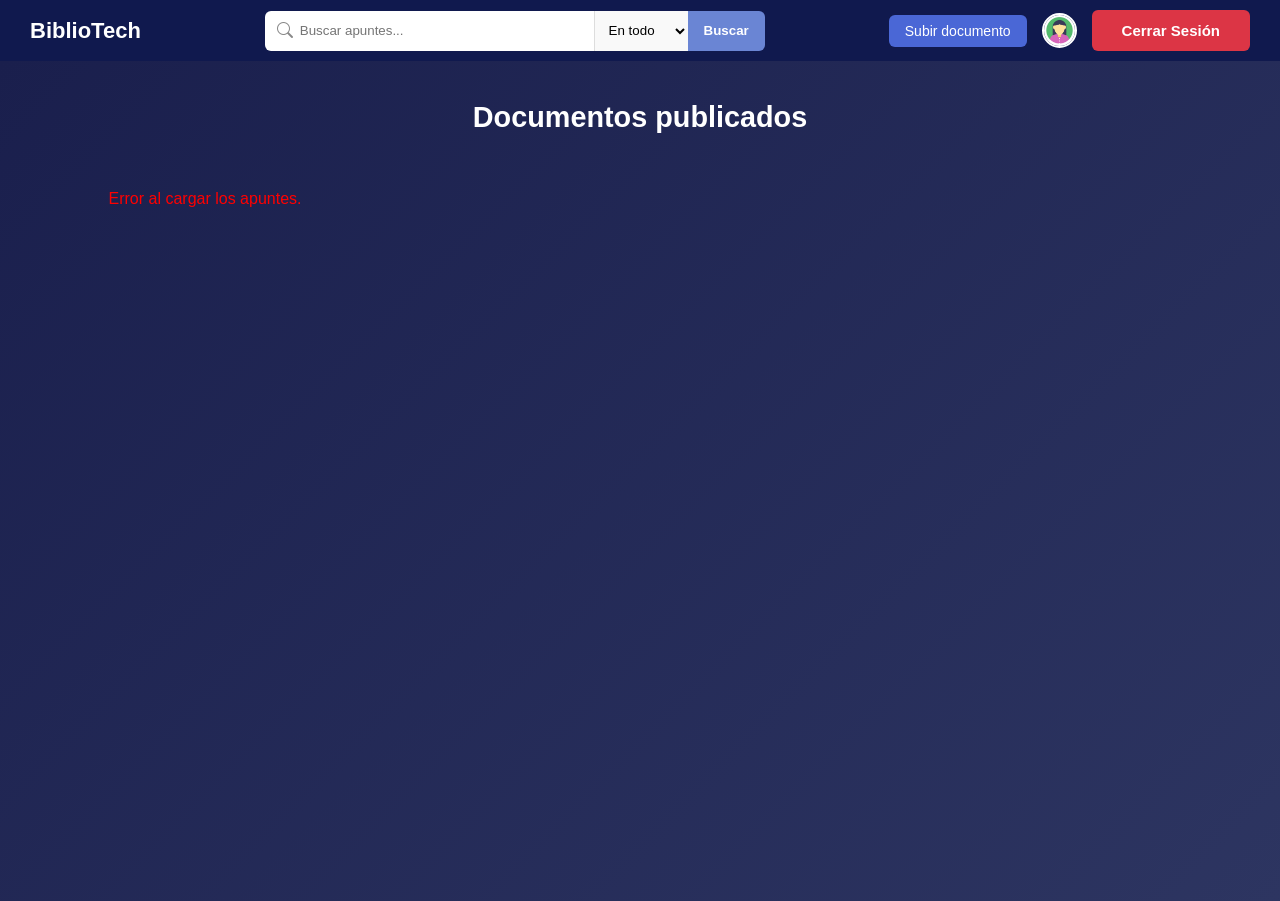
==== commit 11c21e05: "Integracion de las ramas" ====
--- a/frontend/dashboard.html
+++ b/frontend/dashboard.html
@@ -9,7 +9,7 @@
   <link rel="stylesheet" href="https://cdn.jsdelivr.net/npm/bootstrap-icons@1.13.1/font/bootstrap-icons.min.css">
   <link rel="stylesheet" href="css/styles.css" />
   <style>
-    /* Estilos mínimos para el modal y mensajes */
+    /* Estilos para modal y mensajes */
     .modal-backdrop[aria-hidden="true"] {
       display: none
     }
@@ -34,7 +34,9 @@
       max-width: 720px;
       width: 95%;
       padding: 20px;
-      position: relative
+      position: relative;
+      max-height: 90vh;
+      overflow-y: auto;
     }
 
     .modal-close {
@@ -44,114 +46,8 @@
       font-size: 22px;
       background: transparent;
       border: 0;
-      cursor: pointer
-    }
-
-    .dropzone {
-      border: 2px dashed #999;
-      border-radius: 10px;
-      padding: 18px;
-      display: block;
       cursor: pointer;
-      text-align: center
-    }
-
-    .dropzone.is-dragover {
-      background: #f2f7ff;
-      border-color: #3b82f6
-    }
-
-    .sr-only {
-      position: absolute;
-      left: -10000px
-    }
-
-    .form-row {
-      display: flex;
-      flex-direction: column;
-      gap: 6px;
-      margin: 10px 0
-    }
-
-    .grid-2 {
-      display: grid;
-      grid-template-columns: 1fr 1fr;
-      gap: 12px
-    }
-
-    .btn-primary {
-      background: #3b82f6;
-      color: #fff;
-      border: 0;
-      border-radius: 8px;
-      padding: 10px 14px;
-      cursor: pointer
-    }
-
-    .btn-secondary {
-      background: #e5e7eb;
-      color: #111;
-      border: 0;
-      border-radius: 8px;
-      padding: 10px 14px;
-      cursor: pointer
-    }
-
-    .alert {
-      margin-top: 10px;
-      padding: 10px;
-      border-radius: 8px;
-      font-size: 14px
-    }
-
-    .alert-ok {
-      background: #ecfdf5;
-      color: #065f46;
-      border: 1px solid #10b981
-    }
-
-    .alert-err {
-      background: #fef2f2;
-      color: #991b1b;
-      border: 1px solid #ef4444
-    }
-
-    /* ====== Estilos mínimos locales para modal y estados del dropzone ====== */
-    .modal-backdrop[aria-hidden="true"] {
-      display: none
-    }
-
-    .modal-backdrop[aria-hidden="false"] {
-      display: block
-    }
-
-    .modal-backdrop {
-      position: fixed;
-      inset: 0;
-      background: rgba(0, 0, 0, .5);
-      display: flex;
-      align-items: center;
-      justify-content: center;
-      z-index: 999;
-    }
-
-    .modal {
-      background: #fff;
-      border-radius: 12px;
-      max-width: 720px;
-      width: 95%;
-      padding: 20px;
-      position: relative
-    }
-
-    .modal-close {
-      position: absolute;
-      top: 8px;
-      right: 10px;
-      font-size: 22px;
-      background: transparent;
-      border: 0;
-      cursor: pointer
+      z-index: 1;
     }
 
     .dropzone {
@@ -255,6 +151,10 @@
       cursor: pointer
     }
 
+    .btn-primary:hover {
+      background: #2563eb;
+    }
+
     .btn-secondary {
       background: #e5e7eb;
       color: #111;
@@ -264,6 +164,10 @@
       cursor: pointer
     }
 
+    .btn-secondary:hover {
+      background: #d1d5db;
+    }
+
     .alert {
       margin-top: 10px;
       padding: 10px;
@@ -290,14 +194,14 @@
   <header>
     <div class="logo">BiblioTech</div>
     <div class="search-bar">
-        <input type="text" id="searchInput" placeholder="Buscar apuntes...">
-        <i class="bi bi-search"></i>
-        <select id="search-filter">
-            <option value="todo">En todo</option>
-            <option value="materias">Materias</option>
-            <option value="usuarios">Usuarios</option>
-          </select>
-        <button class="btn" id="searchButton">Buscar</button>
+      <input type="text" id="searchInput" placeholder="Buscar apuntes...">
+      <i class="bi bi-search"></i>
+      <select id="search-filter">
+        <option value="todo">En todo</option>
+        <option value="materias">Materias</option>
+        <option value="usuarios">Usuarios</option>
+      </select>
+      <button class="btn" id="searchButton">Buscar</button>
     </div>
     <div class="header-right">
       <button class="btn-upload" onclick="abrirSubida()">Subir documento</button>
@@ -307,30 +211,12 @@
   </header>
 
   <!-- ===== CONTENIDO ===== -->
-
   <div class="dashboard-container" style="padding:40px">
     <h2 class="section-title">Documentos publicados</h2>
     <div class="apuntes-grid" id="apuntesGrid"></div>
     <div id="uploadMsg" class="alert" style="display:none"></div>
   </div>
 
-  <!-- <div class="dashboard-container">
-    <div class="dashboard-content">
-      <h1>Vista General</h1>
-      <p class="dashboard-message">Aquí estará la vista general de la aplicación</p>
-
-      <div class="user-info">
-        <p>Bienvenido, <span id="userName">Usuario</span></p>
-      </div>
-
-
-
-      <div id="uploadMsg" class="alert" style="display:none"></div>
-
-      <div id="listaApuntes"></div>
-    </div>
-  </div> 
-
   <!-- ===== MODAL: SUBIR DOCUMENTO ===== -->
   <div class="modal-backdrop" id="modalUpload" aria-hidden="true">
     <div class="modal" role="dialog" aria-modal="true" aria-labelledby="uploadTitle">
@@ -339,8 +225,8 @@
       <h2 id="uploadTitle">Subir documento</h2>
       <p class="modal-subtitle">Comparte tus apuntes con la comunidad estudiantil</p>
 
-      <!-- Dropzone con estados (default y seleccionado) -->
-      <label class="dropzone" id="dropzone" for="fileInput">
+      <!-- Dropzone con estados -->
+      <label class="dropzone" id="dropzone">
         <!-- Estado por defecto -->
         <div class="dz-default">
           <div class="dropzone-icon" style="font-size:28px">⬆️</div>
@@ -361,9 +247,9 @@
             <button type="button" class="dz-change" id="dzChangeBtn">Cambiar archivo</button>
           </div>
         </div>
-
-        <input id="fileInput" name="archivo" type="file" class="sr-only" accept=".pdf,.doc,.docx,.ppt,.pptx" />
       </label>
+
+      <input id="fileInput" name="archivo" type="file" class="sr-only" accept=".pdf,.doc,.docx,.ppt,.pptx" />
 
       <!-- Formulario -->
       <form id="formUpload" class="upload-form">
@@ -440,43 +326,38 @@
       <button id="modal-close-btn" class="modal-close-btn">&times;</button>
       <main>
         <div class="document-card">
-          <h2><i class="bi bi-file-earmark-text-fill"></i>Apuntes de Cálculo Diferencial - Derivadas y
-            Límites
-          </h2>
+          <h2><i class="bi bi-file-earmark-text-fill"></i>Apuntes de Cálculo Diferencial</h2>
 
           <div class="meta-info">
             <p class="author">
               <img src="https://i.pravatar.cc/30" alt="autor">
-              Gabriel López • 27 de Septiembre de 2025, 16:33
+              <span id="authorName">Gabriel López</span> • <span id="authorDate">27 de Septiembre de 2025</span>
             </p>
             <div class="stats">
-              <span><i class="bi bi-download"></i> 5 descargas</span>
-              <span><i class="bi bi-chat-dots"></i> 3 comentarios</span>
+              <span><i class="bi bi-download"></i> <span id="downloadCount">5</span> descargas</span>
+              <span><i class="bi bi-chat-dots"></i> <span id="commentCount">3</span> comentarios</span>
             </div>
           </div>
-          <p class="description">
-            Resumen completo del capítulo de derivadas incluyendo ejercicios resueltos y teoremas
-            fundamentales
+          <p class="description" id="modalDescription">
+            Resumen completo del capítulo de derivadas incluyendo ejercicios resueltos
           </p>
 
           <div class="document-details">
             <div class="detail-item">
               <i class="bi bi-book"></i>
               <strong>Materia:</strong>
-              <span class="subject-tag">Matemáticas</span>
+              <span class="subject-tag" id="modalMateria">Matemáticas</span>
             </div>
             <div class="detail-item">
               <i class="bi bi-mortarboard"></i>
               <strong>Semestre:</strong>
-              <span>2</span>
+              <span id="modalSemestre">2</span>
             </div>
             <div class="detail-item labels-title">
               <strong>Etiquetas</strong>
             </div>
-            <div class="labels-container">
+            <div class="labels-container" id="modalEtiquetas">
               <span class="label-tag">Derivadas</span>
-              <span class="label-tag">Límites</span>
-              <span class="label-tag">Funciones</span>
             </div>
           </div>
 
@@ -485,53 +366,7 @@
               <div class="rating-line">
                 <strong>Puntuación</strong>
                 <div class="stars" id="stars">
-                  <svg class="star-svg filled" viewBox="0 0 24 24">
-                    <path
-                      d="M12 .587l3.668 7.568 8.332 1.151-6.064 5.828 1.48 8.279-7.416-3.967-7.417 3.967 1.481-8.279-6.064-5.828 8.332-1.151z" />
-                  </svg>
-                  <svg class="star-svg filled" viewBox="0 0 24 24">
-                    <path
-                      d="M12 .587l3.668 7.568 8.332 1.151-6.064 5.828 1.48 8.279-7.416-3.967-7.417 3.967 1.481-8.279-6.064-5.828 8.332-1.151z" />
-                  </svg>
-                  <svg class="star-svg filled" viewBox="0 0 24 24">
-                    <path
-                      d="M12 .587l3.668 7.568 8.332 1.151-6.064 5.828 1.48 8.279-7.416-3.967-7.417 3.967 1.481-8.279-6.064-5.828 8.332-1.151z" />
-                  </svg>
-                  <svg class="star-svg filled" viewBox="0 0 24 24">
-                    <path
-                      d="M12 .587l3.668 7.568 8.332 1.151-6.064 5.828 1.48 8.279-7.416-3.967-7.417 3.967 1.481-8.279-6.064-5.828 8.332-1.151z" />
-                  </svg>
-                  <svg class="star-svg" viewBox="0 0 24 24">
-                    <path
-                      d="M12 .587l3.668 7.568 8.332 1.151-6.064 5.828 1.48 8.279-7.416-3.967-7.417 3.967 1.481-8.279-6.064-5.828 8.332-1.151z" />
-                  </svg>
-
-                  <span class="rating-text">4.0 (25 puntuaciones)</span>
-                </div>
-              </div>
-              <div class="rating-line">
-                <span>Tu puntuación</span>
-                <div class="user-stars" id="user-stars">
-                  <svg class="star-svg filled" viewBox="0 0 24 24">
-                    <path
-                      d="M12 .587l3.668 7.568 8.332 1.151-6.064 5.828 1.48 8.279-7.416-3.967-7.417 3.967 1.481-8.279-6.064-5.828 8.332-1.151z" />
-                  </svg>
-                  <svg class="star-svg filled" viewBox="0 0 24 24">
-                    <path
-                      d="M12 .587l3.668 7.568 8.332 1.151-6.064 5.828 1.48 8.279-7.416-3.967-7.417 3.967 1.481-8.279-6.064-5.828 8.332-1.151z" />
-                  </svg>
-                  <svg class="star-svg filled" viewBox="0 0 24 24">
-                    <path
-                      d="M12 .587l3.668 7.568 8.332 1.151-6.064 5.828 1.48 8.279-7.416-3.967-7.417 3.967 1.481-8.279-6.064-5.828 8.332-1.151z" />
-                  </svg>
-                  <svg class="star-svg filled" viewBox="0 0 24 24">
-                    <path
-                      d="M12 .587l3.668 7.568 8.332 1.151-6.064 5.828 1.48 8.279-7.416-3.967-7.417 3.967 1.481-8.279-6.064-5.828 8.332-1.151z" />
-                  </svg>
-                  <svg class="star-svg filled" viewBox="0 0 24 24">
-                    <path
-                      d="M12 .587l3.668 7.568 8.332 1.151-6.064 5.828 1.48 8.279-7.416-3.967-7.417 3.967 1.481-8.279-6.064-5.828 8.332-1.151z" />
-                  </svg>
+                  <span class="rating-text">⭐⭐⭐⭐☆ 4.0 (25 puntuaciones)</span>
                 </div>
               </div>
             </div>
@@ -541,399 +376,405 @@
           </div>
 
           <section class="comments">
-            <h3><i class="bi bi-chat-right-text"></i> Comentarios (3)</h3>
-
+            <h3><i class="bi bi-chat-right-text"></i> Comentarios (<span id="commentCountText">3</span>)</h3>
             <div class="comment-form">
               <textarea id="comment-input" placeholder="Escribe tu comentario" rows="1"></textarea>
               <button id="send-comment" class="btn-submit-comment">Enviar</button>
             </div>
-
-            <ul id="comment-list">
-              <li class="comment-item">
-                <div class="comment-header">
-                  <img src="https://i.pravatar.cc/30?u=eduardo" alt="Avatar" class="comment-avatar">
-                  <div class="comment-author-info">
-                    <span class="comment-author-name">Eduardo Flores</span>
-                    <span class="comment-timestamp">27 de Septiembre de 2025, 16:33</span>
-                  </div>
-                </div>
-                <p class="comment-body">
-                  Excelentes apuntes, me ayudaron para mi exámen
-                </p>
-                <div class="comment-actions">
-                  <button class="action-btn useful"><i class="bi bi-hand-thumbs-up"></i>
-                    Útil</button>
-                  <button class="action-btn not-useful"><i class="bi bi-hand-thumbs-down"></i> No
-                    útil</button>
-                </div>
-              </li>
-            </ul>
+            <ul id="comment-list"></ul>
           </section>
         </div>
       </main>
     </div>
   </div>
+
   <!-- ===== SCRIPTS ===== -->
   <script>
-    // === RUTA DEL BACKEND (desde /frontend/dashboard.html) ===
+    // === CONFIGURACIÓN ===
     const UPLOAD_URL = '../backend/controllers/uploadController.php';
     const GET_APUNTES_URL = '../backend/controllers/obtainController.php';
-
+    
+    // Log para debug
+    console.log('🔧 Rutas configuradas:');
+    console.log('  - Upload:', UPLOAD_URL);
+    console.log('  - Get Apuntes:', GET_APUNTES_URL);
+
+    // === VARIABLES GLOBALES ===
+    let selectedFile = null;
+
+    // === INICIALIZACIÓN ===
     document.addEventListener('DOMContentLoaded', () => {
+      initSearch();
+      initDropzone();
+      initForm();
+      initModal();
+      cargarApuntes();
+    });
+
+    // === FUNCIONES DE BÚSQUEDA ===
+    function initSearch() {
       const searchBtn = document.getElementById('searchButton');
       const searchInput = document.getElementById('searchInput');
       const searchFilter = document.getElementById('search-filter');
 
-      // 1. Función para centralizar la búsqueda
       const realizarBusqueda = () => {
         const termino = searchInput.value;
         const filtro = searchFilter.value;
         cargarApuntes(termino, filtro);
       };
 
-      // 2. Eventos para disparar la búsqueda
       searchBtn.addEventListener('click', realizarBusqueda);
       searchInput.addEventListener('keyup', (e) => {
-        if (e.key === 'Enter') {
-          realizarBusqueda();
-        }
-      });
-      cargarApuntes();
-    });
-
+        if (e.key === 'Enter') realizarBusqueda();
+      });
+    }
+
+    // === CARGAR APUNTES ===
     async function cargarApuntes(termino = '', filtro = 'todo') {
       const grid = document.getElementById('apuntesGrid');
-      grid.innerHTML = '<p style="text-align:center; color:#666;">Buscando apuntes...</p>';
-
-      // 1. Construimos la URL con los parámetros de búsqueda
-      const params = new URLSearchParams({
-        termino: termino,
-        filtro: filtro
-      });
+      grid.innerHTML = '<p style="text-align:center; color:#666;">Cargando apuntes...</p>';
+
+      const params = new URLSearchParams({ termino, filtro });
       const urlConBusqueda = `${GET_APUNTES_URL}?${params.toString()}`;
 
       try {
-        // 2. Usamos la nueva URL
         const res = await fetch(urlConBusqueda);
         const data = await res.json();
 
-        if (!data.success) throw new Error("No se pudieron obtener los apuntes");
+        if (!data.success) throw new Error(data.message || "Error al cargar apuntes");
 
         if (data.data.length === 0) {
           grid.innerHTML = '<p style="text-align:center; color:#999;">No hay apuntes disponibles.</p>';
           return;
         }
 
-        grid.innerHTML = ''; // limpiar
+        grid.innerHTML = '';
 
         data.data.forEach(apunte => {
           const card = document.createElement('div');
           card.classList.add('apunte-card');
-          card.style.opacity = 0; // para animación suave
-
           card.innerHTML = `
-        <h3 class="apunte-titulo">${apunte.titulo || ''}</h3>
-        <p class="apunte-fecha">${apunte.fecha_subida || 'Fecha no disponible'}</p>
-        <p class="apunte-descripcion">${apunte.descripcion || ''}</p>
-        <p class="apunte-etiquetas">${(apunte.etiquetas || 'Sin etiquetas')} • ${(apunte.carrera || '')}</p>
-      `;
-
+            <h3 class="apunte-titulo">${apunte.titulo || 'Sin título'}</h3>
+            <p class="apunte-fecha">${apunte.fecha_subida || 'Fecha no disponible'}</p>
+            <p class="apunte-descripcion">${apunte.descripcion || 'Sin descripción'}</p>
+            <p class="apunte-etiquetas">${apunte.etiquetas || 'Sin etiquetas'} • ${apunte.carrera || ''}</p>
+          `;
+          
+          card.addEventListener('click', () => abrirModalDetalles(apunte));
           grid.appendChild(card);
-
-          card.addEventListener('click', (e) => {
-            // Evitamos que el clic en el link "Ver documento" abra el modal
-            if (e.target.classList.contains('btn-ver')) {
-              return;
-            }
-            abrirModalDetalles(apunte); // Le pasamos los datos del apunte
-          });
-
-          setTimeout(() => {
-            card.style.transition = 'opacity 0.5s';
-            card.style.opacity = 1;
-          }, 100);
         });
       } catch (err) {
+        console.error("Error al cargar apuntes:", err);
         grid.innerHTML = '<p style="text-align:center; color:red;">Error al cargar los apuntes.</p>';
-        console.error("Error al cargar apuntes:", err);
-      }
-    }
-
-    // ========================================================
-    // === LÓGICA PARA EL MODAL DE DETALLES (EL NUEVO CÓDIGO) ===
-    // ========================================================
-
-    // 1. Obtenemos los elementos del DOM para el modal de detalles
-    const modalDetalles = document.getElementById('document-modal');
-    const closeModalBtn = document.getElementById('modal-close-btn');
-
-    // 2. Función para ABRIR y LLENAR el modal
+      }
+    }
+
+    // === MODAL DE DETALLES ===
+    function initModal() {
+      const modalDetalles = document.getElementById('document-modal');
+      const closeModalBtn = document.getElementById('modal-close-btn');
+
+      if (closeModalBtn) {
+        closeModalBtn.addEventListener('click', () => {
+          modalDetalles.classList.remove('visible');
+        });
+      }
+
+      if (modalDetalles) {
+        modalDetalles.addEventListener('click', (event) => {
+          if (event.target === modalDetalles) {
+            modalDetalles.classList.remove('visible');
+          }
+        });
+      }
+    }
+
     function abrirModalDetalles(apunte) {
-      // 'apunte' es el objeto con los datos que viene de cargarApuntes
-      // 1. Selecciona el contenedor del autor
-      const authorEl = modalDetalles.querySelector('p.author');
-
-      // 2. Formateamos la fecha (ej: '2025-11-14' -> '14 de noviembre de 2025')
-      let fechaFormateada = apunte.fecha_subida; // Valor por defecto
-      try {
-        // Esto es más seguro para fechas 'YYYY-MM-DD' y evita problemas de zona horaria
-        const parts = apunte.fecha_subida.split(' ')[0].split('-'); // Tomamos solo la fecha, por si es DATETIME
-        const fecha = new Date(parts[0], parseInt(parts[1]) - 1, parts[2]); // Mes es 0-indexado (0=Ene)
-        const options = { year: 'numeric', month: 'long', day: 'numeric' };
-        fechaFormateada = fecha.toLocaleDateString('es-ES', options);
-      } catch (e) {
-        // Si falla el formateo, al menos muestra la fecha original
-        console.warn("No se pudo formatear la fecha:", apunte.fecha_subida);
-      }
-
-      // 3. Define el avatar. (Asume que tu PHP envía 'avatar_usuario')
-      const avatar = apunte.avatar_usuario || 'https://i.pravatar.cc/30'; // Usa un avatar default si no viene
-
-      // 4. Actualiza el HTML de esa sección
-      // Asume que tu PHP envía 'nombre_usuario'
+      const modal = document.getElementById('document-modal');
+      
+      // Actualizar título
+      modal.querySelector('.document-card h2').innerHTML = 
+        `<i class="bi bi-file-earmark-text-fill"></i> ${apunte.titulo || 'Sin título'}`;
+      
+      // Actualizar descripción
+      modal.querySelector('.description').textContent = apunte.descripcion || 'Sin descripción';
+      
+      // Actualizar autor y fecha
+      const authorEl = modal.querySelector('p.author');
+      const avatar = apunte.avatar_usuario || 'https://i.pravatar.cc/30';
+      const fechaFormateada = formatearFecha(apunte.fecha_subida);
       authorEl.innerHTML = `
         <img src="${avatar}" alt="autor">
         ${apunte.nombre_usuario || 'Autor Desconocido'} • ${fechaFormateada}
-    `;
-      // Llenamos los datos del modal con la info del apunte
-      modalDetalles.querySelector('.document-card h2').innerHTML = `<i class="bi bi-file-earmark-text-fill"></i> ${apunte.titulo || 'Sin título'}`;
-      modalDetalles.querySelector('.description').textContent = apunte.descripcion || 'Sin descripción';
-
-      // Llenamos los detalles (Materia, Semestre)
-      modalDetalles.querySelector('.detail-item .subject-tag').textContent = apunte.materia || 'N/A';
-      modalDetalles.querySelector('.detail-item:nth-child(2) span').textContent = apunte.semestre || 'N/A';
-
-      // Llenar etiquetas (un poco más complejo porque son varias)
-      const etiquetasContainer = modalDetalles.querySelector('.labels-container');
-      etiquetasContainer.innerHTML = ''; // Limpiamos las etiquetas anteriores
-
-      if (apunte.etiquetas && apunte.etiquetas.length > 0) {
-        const etiquetasArray = apunte.etiquetas.split(','); // Asumimos que están separadas por coma
+      `;
+      
+      // Actualizar materia y semestre
+      modal.querySelector('.subject-tag').textContent = apunte.materia || 'N/A';
+      modal.querySelector('.detail-item:nth-child(2) span').textContent = apunte.semestre || 'N/A';
+      
+      // Actualizar etiquetas
+      const etiquetasContainer = modal.querySelector('.labels-container');
+      etiquetasContainer.innerHTML = '';
+      if (apunte.etiquetas && apunte.etiquetas.trim()) {
+        const etiquetasArray = apunte.etiquetas.split(',');
         etiquetasArray.forEach(tag => {
-          if (tag.trim() === "") return; // Ignoramos etiquetas vacías
-          const span = document.createElement('span');
-          span.className = 'label-tag';
-          span.textContent = tag.trim();
-          etiquetasContainer.appendChild(span);
+          if (tag.trim()) {
+            const span = document.createElement('span');
+            span.className = 'label-tag';
+            span.textContent = tag.trim();
+            etiquetasContainer.appendChild(span);
+          }
         });
       } else {
         etiquetasContainer.innerHTML = '<span class="label-tag">Sin etiquetas</span>';
       }
-
-      // TODO: Aquí deberías agregar la lógica para cargar los comentarios de este apunte
-      // const commentList = document.getElementById("comment-list");
-      // commentList.innerHTML = ''; // Limpiar comentarios
-      // fetch(`../backend/getComments.php?id=${apunte.id}`).then(...)
-
-      // Finalmente, mostramos el modal
-      // Dentro de la función abrirModalDetalles(apunte)
-
-      // Obtenemos el nuevo enlace por su ID
+      
+      // Configurar enlace de descarga
+
+      //console.log("Ruta desde la BD:", apunte.ruta_archivo);
       const downloadLink = document.getElementById('downloadLink');
-
-      const rutaBase = window.location.origin + '/biblio-tech/';
-      const rutaCompleta = rutaBase + apunte.ruta_archivo;
-      const nombreArchivo = apunte.titulo + '.' + apunte.ruta_archivo.split('.').pop(); // Nombre para la descarga
-
-      if (downloadLink) {
+      if (downloadLink && apunte.ruta_archivo) {
+        //CAmbiar ruta segun tu configuracion de carpetas 
+        const rutaBase = window.location.origin + '/colaborativo/biblio-tech/';
+        const rutaCompleta = rutaBase + apunte.ruta_archivo;
+        const extension = apunte.ruta_archivo.split('.').pop();
+        const nombreArchivo = `${apunte.titulo}.${extension}`;
+        
+        console.log("Ruta completa:", rutaCompleta);
         downloadLink.href = rutaCompleta;
-        downloadLink.download = nombreArchivo; // Sugiere un nombre de archivo para el usuario
-      }
-
-      // Finalmente, mostramos el modal
-      modalDetalles.classList.add('visible');
-      modalDetalles.classList.add('visible');
-    }
-
-    // 3. Función para CERRAR el modal
-    const closeModal = () => {
-      modalDetalles.classList.remove('visible');
-    }
-
-    // 4. Asignamos los eventos de CIERRE
-    if (closeModalBtn) {
-      closeModalBtn.addEventListener('click', closeModal);
-    }
-    if (modalDetalles) {
-      modalDetalles.addEventListener('click', (event) => {
-        // Solo cierra si el clic fue directamente en el fondo
-        if (event.target === modalDetalles) {
-          closeModal();
+        downloadLink.download = nombreArchivo;
+      }
+      
+      modal.classList.add('visible');
+    }
+
+    function formatearFecha(fechaStr) {
+      try {
+        const parts = fechaStr.split(' ')[0].split('-');
+        const fecha = new Date(parts[0], parseInt(parts[1]) - 1, parts[2]);
+        const options = { year: 'numeric', month: 'long', day: 'numeric' };
+        return fecha.toLocaleDateString('es-ES', options);
+      } catch (e) {
+        return fechaStr;
+      }
+    }
+
+    // === DROPZONE ===
+    function initDropzone() {
+      const dz = document.getElementById('dropzone');
+      const fi = document.getElementById('fileInput');
+      const dzName = document.getElementById('dzFileName');
+      const dzSize = document.getElementById('dzFileSize');
+      const dzChangeBtn = document.getElementById('dzChangeBtn');
+
+      if (!dz || !fi) return;
+
+      // Prevenir eventos por defecto en el dropzone
+      ['dragenter', 'dragover', 'dragleave', 'drop'].forEach(eventName => {
+        dz.addEventListener(eventName, (e) => {
+          e.preventDefault();
+          e.stopPropagation();
+        });
+      });
+
+      // Añadir clase visual al arrastrar
+      ['dragenter', 'dragover'].forEach(eventName => {
+        dz.addEventListener(eventName, () => {
+          dz.classList.add('is-dragover');
+        });
+      });
+
+      ['dragleave', 'drop'].forEach(eventName => {
+        dz.addEventListener(eventName, () => {
+          dz.classList.remove('is-dragover');
+        });
+      });
+
+      // Manejar drop
+      dz.addEventListener('drop', (e) => {
+        const files = e.dataTransfer.files;
+        if (files.length > 0) {
+          fi.files = files;
+          setDropzoneFile(files[0]);
         }
       });
-    }
-
-    // 5. Lógica para los comentarios (la que ya tenías)
-    const commentList = document.getElementById("comment-list");
-    const sendBtn = document.getElementById("send-comment");
-    const input = document.getElementById("comment-input");
-
-    if (sendBtn) {
-      sendBtn.addEventListener("click", () => {
-        const text = input.value.trim();
-        if (text !== "") {
-          addComment("Tú", text); // TODO: Aquí deberías guardar el comentario en la BD
-          input.value = "";
+
+      // Click en el dropzone (solo si no es el botón de cambiar)
+      dz.addEventListener('click', (e) => {
+        // Si el click fue en el botón de cambiar o sus hijos, no hacer nada
+        if (e.target === dzChangeBtn || dzChangeBtn.contains(e.target)) {
+          return;
         }
-      });
-    }
-
-    function addComment(author, text) {
-      const li = document.createElement("li");
-      // (Sería mejor usar la estructura HTML que ya tienes en 'comment-item')
-      li.innerHTML = `<strong>${author}:</strong> ${text}`;
-      commentList.appendChild(li);
-    }
-
-    // =================== FIN DEL NUEVO CÓDIGO ===================
+        fi.click();
+      });
+
+      // Change en el input de archivo
+      fi.addEventListener('change', () => {
+        if (fi.files && fi.files[0]) {
+          setDropzoneFile(fi.files[0]);
+        }
+      });
+
+      // Botón de cambiar archivo
+      dzChangeBtn.addEventListener('click', (e) => {
+        e.preventDefault();
+        e.stopPropagation();
+        fi.click();
+      });
+    }
+
+    function setDropzoneFile(file) {
+      selectedFile = file;
+      const dz = document.getElementById('dropzone');
+      const dzName = document.getElementById('dzFileName');
+      const dzSize = document.getElementById('dzFileSize');
+      
+      dz.classList.add('has-file');
+      dzName.textContent = file.name;
+      dzSize.textContent = `(${formatBytes(file.size)})`;
+    }
+
+    function resetDropzoneUI() {
+      selectedFile = null;
+      const dz = document.getElementById('dropzone');
+      const fi = document.getElementById('fileInput');
+      const dzName = document.getElementById('dzFileName');
+      const dzSize = document.getElementById('dzFileSize');
+      
+      dz.classList.remove('has-file', 'is-dragover');
+      dzName.textContent = 'Archivo seleccionado';
+      dzSize.textContent = '(0 B)';
+      fi.value = '';
+    }
+
+    function formatBytes(bytes) {
+      if (bytes === 0) return '0 B';
+      const k = 1024;
+      const sizes = ['B', 'KB', 'MB', 'GB'];
+      const i = Math.floor(Math.log(bytes) / Math.log(k));
+      return parseFloat((bytes / Math.pow(k, i)).toFixed(1)) + ' ' + sizes[i];
+    }
+
+    // === FORMULARIO ===
+    function initForm() {
+      const form = document.getElementById('formUpload');
+      
+      form.addEventListener('submit', async (e) => {
+        e.preventDefault();
+        await handleFormSubmit();
+      });
+    }
+
+    async function handleFormSubmit() {
+      const formMsg = document.getElementById('formMsg');
+      const fi = document.getElementById('fileInput');
+      
+      formMsg.style.display = 'none';
+
+      // Validar archivo
+      if (!fi.files || !fi.files[0]) {
+        showFormMsg('Por favor selecciona un archivo.', false);
+        return;
+      }
+
+      const file = fi.files[0];
+      
+      // Validar extensión
+      const allowed = ['pdf', 'doc', 'docx', 'ppt', 'pptx'];
+      const ext = file.name.split('.').pop().toLowerCase();
+      if (!allowed.includes(ext)) {
+        showFormMsg('Formato no permitido. Usa PDF, DOC, DOCX, PPT o PPTX.', false);
+        return;
+      }
+
+      // Validar tamaño
+      if (file.size > 25 * 1024 * 1024) {
+        showFormMsg('El archivo excede el tamaño máximo de 25 MB.', false);
+        return;
+      }
+
+      // Crear FormData
+      const formData = new FormData();
+      formData.append('archivo', file);
+      formData.append('titulo', document.getElementById('titulo').value.trim());
+      formData.append('descripcion', document.getElementById('descripcion').value.trim());
+      formData.append('materia', document.getElementById('materia').value);
+      formData.append('semestre', document.getElementById('semestre').value);
+      formData.append('universidad', document.getElementById('universidad').value.trim());
+      formData.append('carrera', document.getElementById('carrera').value.trim());
+      formData.append('etiquetas', document.getElementById('etiquetas').value.trim());
+
+      try {
+        showFormMsg('Subiendo documento...', true);
+        
+        const res = await fetch(UPLOAD_URL, {
+          method: 'POST',
+          body: formData
+        });
+
+        const contentType = res.headers.get('content-type') || '';
+        
+        if (!contentType.includes('application/json')) {
+          const text = await res.text();
+          console.error('Respuesta del servidor:', text);
+          showFormMsg('Error: El servidor no devolvió JSON. Revisa la consola.', false);
+          return;
+        }
+
+        const json = await res.json();
+        
+        if (json.success) {
+          showFormMsg('¡Documento subido correctamente!', true);
+          setTimeout(() => {
+            cerrarSubida();
+            showTopMsg('Tu apunte se ha publicado correctamente.', true);
+            cargarApuntes(); // Recargar la lista
+          }, 1000);
+        } else {
+          showFormMsg(json.message || 'No se pudo subir el documento.', false);
+        }
+      } catch (err) {
+        console.error('Error al subir:', err);
+        showFormMsg('Error de conexión: ' + err.message, false);
+      }
+    }
+
+    function showFormMsg(msg, ok) {
+      const formMsg = document.getElementById('formMsg');
+      formMsg.textContent = msg;
+      formMsg.className = 'alert ' + (ok ? 'alert-ok' : 'alert-err');
+      formMsg.style.display = 'block';
+    }
+
     function showTopMsg(msg, ok) {
       const box = document.getElementById('uploadMsg');
       box.textContent = msg;
       box.className = 'alert ' + (ok ? 'alert-ok' : 'alert-err');
       box.style.display = 'block';
       setTimeout(() => box.style.display = 'none', 3000);
-
-      // 🔽 ================== AGREGA ESTO ================== 🔽
-      // Si el mensaje fue de éxito (ok es true), recargamos los apuntes
-      if (ok) {
-        setTimeout(() => {
-          cargarApuntes(); // ¡La función mágica!
-        }, 1000); // Esperamos 1 segundo para que dé tiempo de ver el msg
-      }
-      // 🔼 ================== FIN DE LA ADICIÓN ================== 🔼
-    }
-
-    // Abrir/Cerrar modal
-
-    function abrirSubida() { document.getElementById('modalUpload').setAttribute('aria-hidden', 'false'); }
+    }
+
+    // === MODAL CONTROL ===
+    function abrirSubida() {
+      document.getElementById('modalUpload').setAttribute('aria-hidden', 'false');
+    }
+
     function cerrarSubida() {
       document.getElementById('modalUpload').setAttribute('aria-hidden', 'true');
-    }
-    function abrirSubida() { document.getElementById('modalUpload').setAttribute('aria-hidden', 'false'); }
-    function cerrarSubida() {
-      document.getElementById('modalUpload').setAttribute('aria-hidden', 'true');
-      // reset visual + form
       resetDropzoneUI();
-
       document.getElementById('formUpload').reset();
       document.getElementById('formMsg').style.display = 'none';
     }
 
-    // ---------- Dropzone ----------
-    const dz = document.getElementById('dropzone');
-    const fi = document.getElementById('fileInput');
-    const dzName = document.getElementById('dzFileName');
-    const dzSize = document.getElementById('dzFileSize');
-    const dzChangeBtn = document.getElementById('dzChangeBtn');
-
-    function formatBytes(bytes) {
-      if (bytes === 0) return '0 B';
-      const k = 1024, dm = 1, sizes = ['B', 'KB', 'MB', 'GB', 'TB'];
-      const i = Math.floor(Math.log(bytes) / Math.log(k));
-      return parseFloat((bytes / Math.pow(k, i)).toFixed(dm)) + ' ' + sizes[i];
-    }
-
-    function setDropzoneFile(file) {
-      dz.classList.add('has-file');
-      dzName.textContent = file.name;
-      dzSize.textContent = `(${formatBytes(file.size)})`;
-    }
-
-    function resetDropzoneUI() {
-      dz.classList.remove('has-file', 'is-dragover');
-      dzName.textContent = 'Archivo seleccionado';
-      dzSize.textContent = '(0 B)';
-      fi.value = '';
-    }
-
-    if (dz && fi) {
-      ['dragenter', 'dragover'].forEach(evt =>
-        dz.addEventListener(evt, e => { e.preventDefault(); dz.classList.add('is-dragover'); })
-      );
-      ['dragleave', 'drop'].forEach(evt =>
-        dz.addEventListener(evt, e => { e.preventDefault(); dz.classList.remove('is-dragover'); })
-      );
-      dz.addEventListener('drop', e => {
-        if (e.dataTransfer.files && e.dataTransfer.files[0]) {
-          fi.files = e.dataTransfer.files;
-          setDropzoneFile(e.dataTransfer.files[0]);
-        }
-      });
-      dz.addEventListener('click', () => fi.click());
-      fi.addEventListener('change', () => {
-        if (fi.files && fi.files[0]) setDropzoneFile(fi.files[0]);
-      });
-      dzChangeBtn.addEventListener('click', (e) => {
-        e.preventDefault();
-        fi.click();
-      });
-    }
-
-    // ---------- Logout ----------
+    // === LOGOUT ===
     function logout() {
       fetch('../backend/controllers/authController.php?action=logout', { method: 'POST' })
-        .then(() => window.location.href = 'login.html');
-    }
-
-    // ---------- Envío del formulario ----------
-    const form = document.getElementById('formUpload');
-    const formMsg = document.getElementById('formMsg');
-
-    form.addEventListener('submit', async (e) => {
-      e.preventDefault();
-      formMsg.style.display = 'none';
-
-      const file = fi.files && fi.files[0];
-      if (!file) { return showFormMsg('Selecciona un archivo.', false); }
-
-      // Validaciones front
-      const allowed = ['pdf', 'doc', 'docx', 'ppt', 'pptx'];
-      const ext = file.name.split('.').pop().toLowerCase();
-      if (!allowed.includes(ext)) return showFormMsg('Formato no permitido. Usa PDF, DOC, DOCX, PPT o PPTX.', false);
-      if (file.size > 25 * 1024 * 1024) return showFormMsg('Archivo mayor a 25 MB.', false);
-
-      const data = new FormData();
-      data.append('archivo', file);
-      data.append('titulo', document.getElementById('titulo').value.trim());
-      data.append('descripcion', document.getElementById('descripcion').value.trim());
-      data.append('materia', document.getElementById('materia').value);
-      data.append('semestre', document.getElementById('semestre').value);
-      data.append('universidad', document.getElementById('universidad').value.trim());
-      data.append('carrera', document.getElementById('carrera').value.trim());
-      data.append('etiquetas', document.getElementById('etiquetas').value.trim());
-
-      try {
-        const res = await fetch(UPLOAD_URL, { method: 'POST', body: data });
-        const ct = res.headers.get('content-type') || '';
-        if (!ct.includes('application/json')) {
-          const txt = await res.text();
-          return showFormMsg('Respuesta no JSON del servidor: ' + txt.slice(0, 140) + '...', false);
-        }
-        const json = await res.json();
-        if (json.success) {
-          showFormMsg('Documento subido correctamente.', true);
-          // Resetear estado del dropzone y cerrar modal
-          setTimeout(() => { cerrarSubida(); showTopMsg('Se guardó tu apunte.', true); }, 900);
-        } else {
-          showFormMsg(json.message || 'No se pudo subir el documento.', false);
-        }
-      } catch (err) {
-        showFormMsg('Error de red: ' + err.message, false);
-      }
-    });
-
-    function showFormMsg(msg, ok) {
-      formMsg.textContent = msg;
-      formMsg.className = 'alert ' + (ok ? 'alert-ok' : 'alert-err');
-      formMsg.style.display = 'block';
-    }
-    // function showTopMsg(msg, ok) {
-    //   const box = document.getElementById('uploadMsg');
-    //   box.textContent = msg;
-    //   box.className = 'alert ' + (ok ? 'alert-ok' : 'alert-err');
-    //   box.style.display = 'block';
-    //   setTimeout(() => box.style.display = 'none', 3000);
-    // }
+        .then(() => window.location.href = 'login.html')
+        .catch(err => {
+          console.error('Error al cerrar sesión:', err);
+          window.location.href = 'login.html';
+        });
+    }
   </script>
 </body>
 
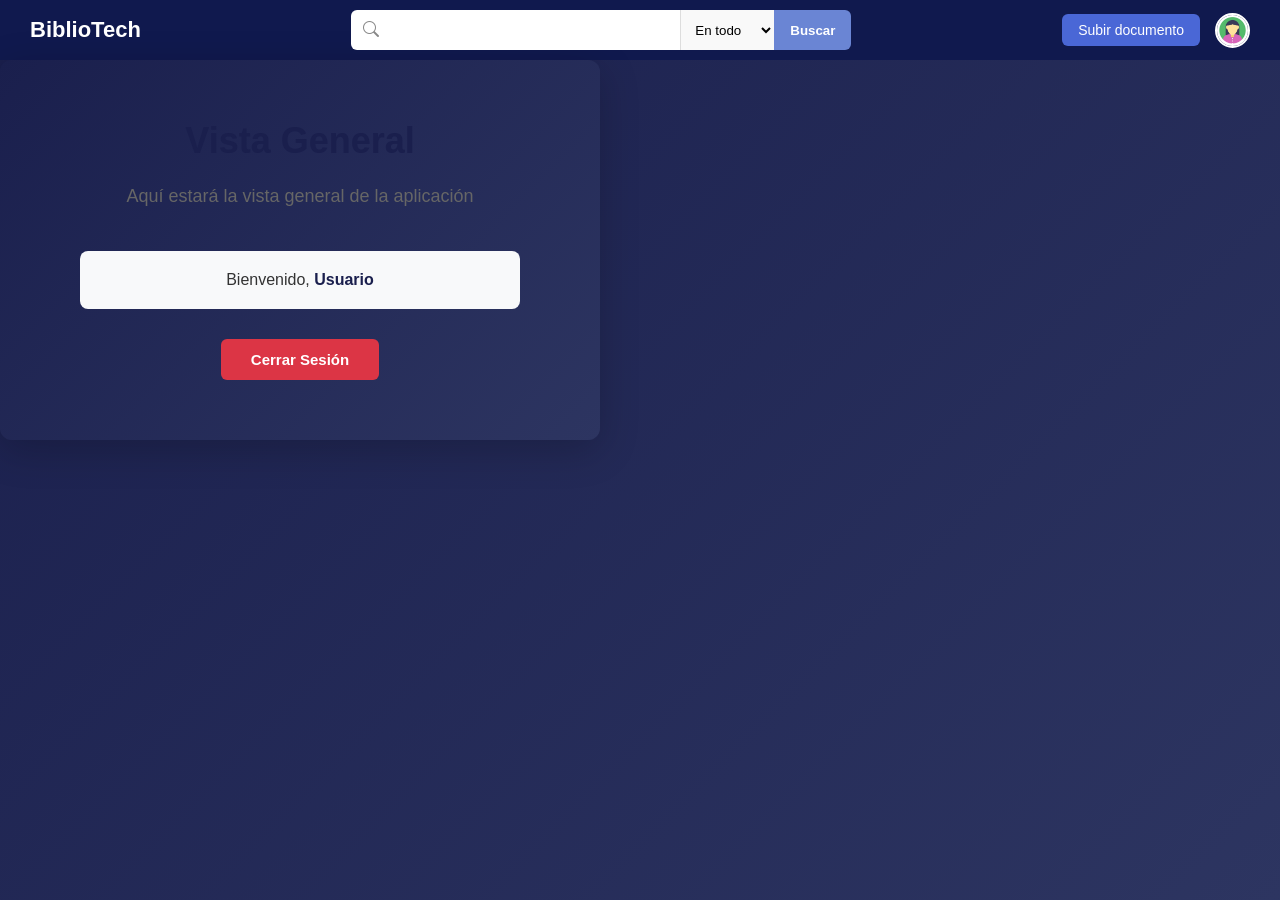
==== commit eb3f2757: "se arreglo campos del form subir apunte" ====
--- a/frontend/dashboard.html
+++ b/frontend/dashboard.html
@@ -1,220 +1,87 @@
 <!DOCTYPE html>
 <html lang="es">
-
 <head>
   <meta charset="UTF-8" />
   <meta name="viewport" content="width=device-width, initial-scale=1.0" />
   <title>Vista General • BiblioTech</title>
-  <link rel="stylesheet" href="css/style.css?v=2.2" />
+  <link rel="stylesheet" href="css/style.css" />
   <link rel="stylesheet" href="https://cdn.jsdelivr.net/npm/bootstrap-icons@1.13.1/font/bootstrap-icons.min.css">
-  <link rel="stylesheet" href="css/styles.css" />
   <style>
-    /* Estilos para modal y mensajes */
-    .modal-backdrop[aria-hidden="true"] {
-      display: none
-    }
-
-    .modal-backdrop[aria-hidden="false"] {
-      display: block
-    }
-
-    .modal-backdrop {
-      position: fixed;
-      inset: 0;
-      background: rgba(0, 0, 0, .5);
-      display: flex;
-      align-items: center;
-      justify-content: center;
-      z-index: 999;
-    }
-
-    .modal {
-      background: #fff;
-      border-radius: 12px;
-      max-width: 720px;
-      width: 95%;
-      padding: 20px;
-      position: relative;
-      max-height: 90vh;
-      overflow-y: auto;
-    }
-
-    .modal-close {
-      position: absolute;
-      top: 8px;
-      right: 10px;
-      font-size: 22px;
-      background: transparent;
-      border: 0;
-      cursor: pointer;
-      z-index: 1;
-    }
-
-    .dropzone {
-      border: 2px dashed #9ca3af;
-      border-radius: 10px;
-      padding: 18px;
-      display: block;
-      cursor: pointer;
-      text-align: center;
-      transition: background .15s, border-color .15s;
-    }
-
-    .dropzone.is-dragover {
-      background: #f2f7ff;
-      border-color: #3b82f6
-    }
-
-    .dropzone .dz-default {
-      display: block
-    }
-
-    .dropzone .dz-selected {
-      display: none
-    }
-
-    .dropzone.has-file .dz-default {
-      display: none
-    }
-
-    .dropzone.has-file .dz-selected {
-      display: flex
-    }
-
-    .dz-selected {
-      align-items: center;
-      justify-content: space-between;
-      gap: 12px;
-      flex-wrap: wrap
-    }
-
-    .dz-file {
-      display: flex;
-      align-items: center;
-      gap: 10px;
-      background: #f1f5f9;
-      border: 1px solid #e2e8f0;
-      border-radius: 10px;
-      padding: 10px 12px;
-      max-width: 100%;
-      overflow: hidden;
-      text-overflow: ellipsis;
-      white-space: nowrap;
-    }
-
-    .dz-file .name {
-      font-weight: 600
-    }
-
-    .dz-file .size {
-      font-size: 12px;
-      color: #475569
-    }
-
-    .dz-actions {
-      display: flex;
-      gap: 8px
-    }
-
-    .dz-change {
-      background: #e5e7eb;
-      border: 0;
-      border-radius: 8px;
-      padding: 8px 12px;
-      cursor: pointer
-    }
-
-    .sr-only {
-      position: absolute;
-      left: -10000px
-    }
-
-    .form-row {
-      display: flex;
-      flex-direction: column;
-      gap: 6px;
-      margin: 10px 0
-    }
-
-    .grid-2 {
-      display: grid;
-      grid-template-columns: 1fr 1fr;
-      gap: 12px
-    }
-
-    .btn-primary {
-      background: #3b82f6;
-      color: #fff;
-      border: 0;
-      border-radius: 8px;
-      padding: 10px 14px;
-      cursor: pointer
-    }
-
-    .btn-primary:hover {
-      background: #2563eb;
-    }
-
-    .btn-secondary {
-      background: #e5e7eb;
-      color: #111;
-      border: 0;
-      border-radius: 8px;
-      padding: 10px 14px;
-      cursor: pointer
-    }
-
-    .btn-secondary:hover {
-      background: #d1d5db;
-    }
-
-    .alert {
-      margin-top: 10px;
-      padding: 10px;
-      border-radius: 8px;
-      font-size: 14px
-    }
-
-    .alert-ok {
-      background: #ecfdf5;
-      color: #065f46;
-      border: 1px solid #10b981
-    }
-
-    .alert-err {
-      background: #fef2f2;
-      color: #991b1b;
-      border: 1px solid #ef4444
-    }
+    /* ====== Estilos mínimos locales para modal y estados del dropzone ====== */
+    .modal-backdrop[aria-hidden="true"]{display:none}
+    .modal-backdrop[aria-hidden="false"]{display:block}
+    .modal-backdrop{
+      position:fixed;inset:0;background:rgba(0,0,0,.5);
+      display:flex;align-items:center;justify-content:center;z-index:999;
+    }
+    .modal{background:#fff;border-radius:12px;max-width:720px;width:95%;padding:20px;position:relative}
+    .modal-close{position:absolute;top:8px;right:10px;font-size:22px;background:transparent;border:0;cursor:pointer}
+    .dropzone{
+      border:2px dashed #9ca3af;border-radius:10px;padding:18px;display:block;
+      cursor:pointer;text-align:center; transition:background .15s,border-color .15s;
+    }
+    .dropzone.is-dragover{background:#f2f7ff;border-color:#3b82f6}
+    .dropzone .dz-default{display:block}
+    .dropzone .dz-selected{display:none}
+    .dropzone.has-file .dz-default{display:none}
+    .dropzone.has-file .dz-selected{display:flex}
+    .dz-selected{align-items:center;justify-content:space-between;gap:12px;flex-wrap:wrap}
+    .dz-file{
+      display:flex;align-items:center;gap:10px;
+      background:#f1f5f9;border:1px solid #e2e8f0;border-radius:10px;padding:10px 12px;
+      max-width:100%;overflow:hidden;text-overflow:ellipsis;white-space:nowrap;
+    }
+    .dz-file .name{font-weight:600}
+    .dz-file .size{font-size:12px;color:#475569}
+    .dz-actions{display:flex;gap:8px}
+    .dz-change{background:#e5e7eb;border:0;border-radius:8px;padding:8px 12px;cursor:pointer}
+    .sr-only{position:absolute;left:-10000px}
+    .form-row{display:flex;flex-direction:column;gap:6px;margin:10px 0}
+    .grid-2{display:grid;grid-template-columns:1fr 1fr;gap:12px}
+    .btn-primary{background:#3b82f6;color:#fff;border:0;border-radius:8px;padding:10px 14px;cursor:pointer}
+    .btn-secondary{background:#e5e7eb;color:#111;border:0;border-radius:8px;padding:10px 14px;cursor:pointer}
+    .alert{margin-top:10px;padding:10px;border-radius:8px;font-size:14px}
+    .alert-ok{background:#ecfdf5;color:#065f46;border:1px solid #10b981}
+    .alert-err{background:#fef2f2;color:#991b1b;border:1px solid #ef4444}
   </style>
 </head>
-
 <body>
   <!-- ===== HEADER ===== -->
   <header>
     <div class="logo">BiblioTech</div>
     <div class="search-bar">
-      <input type="text" id="searchInput" placeholder="Buscar apuntes...">
+      <input type="text">
       <i class="bi bi-search"></i>
       <select id="search-filter">
         <option value="todo">En todo</option>
         <option value="materias">Materias</option>
         <option value="usuarios">Usuarios</option>
       </select>
-      <button class="btn" id="searchButton">Buscar</button>
+      <button class="btn">Buscar</button>
     </div>
     <div class="header-right">
       <button class="btn-upload" onclick="abrirSubida()">Subir documento</button>
       <img src="img/avatar.jpg" alt="Usuario" class="profile-img" />
-      <button onclick="logout()" class="btn-logout">Cerrar Sesión</button>
     </div>
   </header>
 
   <!-- ===== CONTENIDO ===== -->
-  <div class="dashboard-container" style="padding:40px">
-    <h2 class="section-title">Documentos publicados</h2>
-    <div class="apuntes-grid" id="apuntesGrid"></div>
-    <div id="uploadMsg" class="alert" style="display:none"></div>
+  <div class="dashboard-container">
+    <div class="dashboard-content">
+      <h1>Vista General</h1>
+      <p class="dashboard-message">Aquí estará la vista general de la aplicación</p>
+
+      <div class="user-info">
+        <p>Bienvenido, <span id="userName">Usuario</span></p>
+      </div>
+
+      <button onclick="logout()" class="btn-logout">Cerrar Sesión</button>
+
+      <div id="uploadMsg" class="alert" style="display:none"></div>
+
+      <!-- (Aquí puedes renderizar tu listado de apuntes en tarjetas/simple lista) -->
+      <div id="listaApuntes"></div>
+    </div>
   </div>
 
   <!-- ===== MODAL: SUBIR DOCUMENTO ===== -->
@@ -225,8 +92,8 @@
       <h2 id="uploadTitle">Subir documento</h2>
       <p class="modal-subtitle">Comparte tus apuntes con la comunidad estudiantil</p>
 
-      <!-- Dropzone con estados -->
-      <label class="dropzone" id="dropzone">
+      <!-- Dropzone con estados (default y seleccionado) -->
+      <label class="dropzone" id="dropzone" for="fileInput">
         <!-- Estado por defecto -->
         <div class="dz-default">
           <div class="dropzone-icon" style="font-size:28px">⬆️</div>
@@ -247,22 +114,20 @@
             <button type="button" class="dz-change" id="dzChangeBtn">Cambiar archivo</button>
           </div>
         </div>
+
+        <input id="fileInput" name="archivo" type="file" class="sr-only" accept=".pdf,.doc,.docx,.ppt,.pptx" />
       </label>
-
-      <input id="fileInput" name="archivo" type="file" class="sr-only" accept=".pdf,.doc,.docx,.ppt,.pptx" />
 
       <!-- Formulario -->
       <form id="formUpload" class="upload-form">
         <div class="form-row">
           <label for="titulo">Título del documento</label>
-          <input id="titulo" name="titulo" type="text" placeholder="Apuntes de Cálculo Integral – Capítulo 3"
-            required />
+          <input id="titulo" name="titulo" type="text" placeholder="Apuntes de Cálculo Integral – Capítulo 3" required />
         </div>
 
         <div class="form-row">
           <label for="descripcion">Descripción</label>
-          <textarea id="descripcion" name="descripcion" rows="3" placeholder="Descripción detallada del contenido"
-            required></textarea>
+          <textarea id="descripcion" name="descripcion" rows="3" placeholder="Descripción detallada del contenido" required></textarea>
         </div>
 
         <div class="grid-2">
@@ -281,27 +146,20 @@
             <label for="semestre">Semestre</label>
             <select id="semestre" name="semestre" required>
               <option value="" disabled selected>Seleccionar semestre</option>
-              <option>1</option>
-              <option>2</option>
-              <option>3</option>
-              <option>4</option>
-              <option>5</option>
-              <option>6</option>
-              <option>7</option>
-              <option>8</option>
-              <option>9</option>
+              <option>1</option><option>2</option><option>3</option><option>4</option><option>5</option>
+              <option>6</option><option>7</option><option>8</option><option>9</option>
             </select>
           </div>
         </div>
 
         <div class="grid-2">
           <div class="form-row">
-            <label for="universidad">Universidad</label>
-            <input id="universidad" name="universidad" type="text" value="BUAP" required />
+            <label for="universidad">Institución</label>
+            <input id="universidad" name="universidad" type="text" placeholder="BUAP" required />
           </div>
           <div class="form-row">
-            <label for="carrera">Carrera</label>
-            <input id="carrera" name="carrera" type="text" value="Ingeniería en sistemas" required />
+            <label for="carrera">Grado academico</label>
+            <input id="carrera" name="carrera" type="text" placeholder="Universidad" required />
           </div>
         </div>
 
@@ -320,462 +178,136 @@
     </div>
   </div>
 
-  <!--MODAL VISUALIZACION DOCUMENTOS-->
-  <div id="document-modal" class="modal-overlay">
-    <div class="modal-content">
-      <button id="modal-close-btn" class="modal-close-btn">&times;</button>
-      <main>
-        <div class="document-card">
-          <h2><i class="bi bi-file-earmark-text-fill"></i>Apuntes de Cálculo Diferencial</h2>
-
-          <div class="meta-info">
-            <p class="author">
-              <img src="https://i.pravatar.cc/30" alt="autor">
-              <span id="authorName">Gabriel López</span> • <span id="authorDate">27 de Septiembre de 2025</span>
-            </p>
-            <div class="stats">
-              <span><i class="bi bi-download"></i> <span id="downloadCount">5</span> descargas</span>
-              <span><i class="bi bi-chat-dots"></i> <span id="commentCount">3</span> comentarios</span>
-            </div>
-          </div>
-          <p class="description" id="modalDescription">
-            Resumen completo del capítulo de derivadas incluyendo ejercicios resueltos
-          </p>
-
-          <div class="document-details">
-            <div class="detail-item">
-              <i class="bi bi-book"></i>
-              <strong>Materia:</strong>
-              <span class="subject-tag" id="modalMateria">Matemáticas</span>
-            </div>
-            <div class="detail-item">
-              <i class="bi bi-mortarboard"></i>
-              <strong>Semestre:</strong>
-              <span id="modalSemestre">2</span>
-            </div>
-            <div class="detail-item labels-title">
-              <strong>Etiquetas</strong>
-            </div>
-            <div class="labels-container" id="modalEtiquetas">
-              <span class="label-tag">Derivadas</span>
-            </div>
-          </div>
-
-          <div class="actions-container">
-            <div class="rating-section">
-              <div class="rating-line">
-                <strong>Puntuación</strong>
-                <div class="stars" id="stars">
-                  <span class="rating-text">⭐⭐⭐⭐☆ 4.0 (25 puntuaciones)</span>
-                </div>
-              </div>
-            </div>
-            <a href="#" class="download-btn" id="downloadLink" target="_blank">
-              <i class="bi bi-download"></i> Descargar
-            </a>
-          </div>
-
-          <section class="comments">
-            <h3><i class="bi bi-chat-right-text"></i> Comentarios (<span id="commentCountText">3</span>)</h3>
-            <div class="comment-form">
-              <textarea id="comment-input" placeholder="Escribe tu comentario" rows="1"></textarea>
-              <button id="send-comment" class="btn-submit-comment">Enviar</button>
-            </div>
-            <ul id="comment-list"></ul>
-          </section>
-        </div>
-      </main>
-    </div>
-  </div>
-
   <!-- ===== SCRIPTS ===== -->
   <script>
-    // === CONFIGURACIÓN ===
+    // === RUTA DEL BACKEND (desde /frontend/dashboard.html) ===
     const UPLOAD_URL = '../backend/controllers/uploadController.php';
-    const GET_APUNTES_URL = '../backend/controllers/obtainController.php';
-    
-    // Log para debug
-    console.log('🔧 Rutas configuradas:');
-    console.log('  - Upload:', UPLOAD_URL);
-    console.log('  - Get Apuntes:', GET_APUNTES_URL);
-
-    // === VARIABLES GLOBALES ===
-    let selectedFile = null;
-
-    // === INICIALIZACIÓN ===
-    document.addEventListener('DOMContentLoaded', () => {
-      initSearch();
-      initDropzone();
-      initForm();
-      initModal();
-      cargarApuntes();
-    });
-
-    // === FUNCIONES DE BÚSQUEDA ===
-    function initSearch() {
-      const searchBtn = document.getElementById('searchButton');
-      const searchInput = document.getElementById('searchInput');
-      const searchFilter = document.getElementById('search-filter');
-
-      const realizarBusqueda = () => {
-        const termino = searchInput.value;
-        const filtro = searchFilter.value;
-        cargarApuntes(termino, filtro);
-      };
-
-      searchBtn.addEventListener('click', realizarBusqueda);
-      searchInput.addEventListener('keyup', (e) => {
-        if (e.key === 'Enter') realizarBusqueda();
-      });
-    }
-
-    // === CARGAR APUNTES ===
-    async function cargarApuntes(termino = '', filtro = 'todo') {
-      const grid = document.getElementById('apuntesGrid');
-      grid.innerHTML = '<p style="text-align:center; color:#666;">Cargando apuntes...</p>';
-
-      const params = new URLSearchParams({ termino, filtro });
-      const urlConBusqueda = `${GET_APUNTES_URL}?${params.toString()}`;
-
-      try {
-        const res = await fetch(urlConBusqueda);
-        const data = await res.json();
-
-        if (!data.success) throw new Error(data.message || "Error al cargar apuntes");
-
-        if (data.data.length === 0) {
-          grid.innerHTML = '<p style="text-align:center; color:#999;">No hay apuntes disponibles.</p>';
-          return;
-        }
-
-        grid.innerHTML = '';
-
-        data.data.forEach(apunte => {
-          const card = document.createElement('div');
-          card.classList.add('apunte-card');
-          card.innerHTML = `
-            <h3 class="apunte-titulo">${apunte.titulo || 'Sin título'}</h3>
-            <p class="apunte-fecha">${apunte.fecha_subida || 'Fecha no disponible'}</p>
-            <p class="apunte-descripcion">${apunte.descripcion || 'Sin descripción'}</p>
-            <p class="apunte-etiquetas">${apunte.etiquetas || 'Sin etiquetas'} • ${apunte.carrera || ''}</p>
-          `;
-          
-          card.addEventListener('click', () => abrirModalDetalles(apunte));
-          grid.appendChild(card);
-        });
-      } catch (err) {
-        console.error("Error al cargar apuntes:", err);
-        grid.innerHTML = '<p style="text-align:center; color:red;">Error al cargar los apuntes.</p>';
-      }
-    }
-
-    // === MODAL DE DETALLES ===
-    function initModal() {
-      const modalDetalles = document.getElementById('document-modal');
-      const closeModalBtn = document.getElementById('modal-close-btn');
-
-      if (closeModalBtn) {
-        closeModalBtn.addEventListener('click', () => {
-          modalDetalles.classList.remove('visible');
-        });
-      }
-
-      if (modalDetalles) {
-        modalDetalles.addEventListener('click', (event) => {
-          if (event.target === modalDetalles) {
-            modalDetalles.classList.remove('visible');
-          }
-        });
-      }
-    }
-
-    function abrirModalDetalles(apunte) {
-      const modal = document.getElementById('document-modal');
-      
-      // Actualizar título
-      modal.querySelector('.document-card h2').innerHTML = 
-        `<i class="bi bi-file-earmark-text-fill"></i> ${apunte.titulo || 'Sin título'}`;
-      
-      // Actualizar descripción
-      modal.querySelector('.description').textContent = apunte.descripcion || 'Sin descripción';
-      
-      // Actualizar autor y fecha
-      const authorEl = modal.querySelector('p.author');
-      const avatar = apunte.avatar_usuario || 'https://i.pravatar.cc/30';
-      const fechaFormateada = formatearFecha(apunte.fecha_subida);
-      authorEl.innerHTML = `
-        <img src="${avatar}" alt="autor">
-        ${apunte.nombre_usuario || 'Autor Desconocido'} • ${fechaFormateada}
-      `;
-      
-      // Actualizar materia y semestre
-      modal.querySelector('.subject-tag').textContent = apunte.materia || 'N/A';
-      modal.querySelector('.detail-item:nth-child(2) span').textContent = apunte.semestre || 'N/A';
-      
-      // Actualizar etiquetas
-      const etiquetasContainer = modal.querySelector('.labels-container');
-      etiquetasContainer.innerHTML = '';
-      if (apunte.etiquetas && apunte.etiquetas.trim()) {
-        const etiquetasArray = apunte.etiquetas.split(',');
-        etiquetasArray.forEach(tag => {
-          if (tag.trim()) {
-            const span = document.createElement('span');
-            span.className = 'label-tag';
-            span.textContent = tag.trim();
-            etiquetasContainer.appendChild(span);
-          }
-        });
-      } else {
-        etiquetasContainer.innerHTML = '<span class="label-tag">Sin etiquetas</span>';
-      }
-      
-      // Configurar enlace de descarga
-
-      //console.log("Ruta desde la BD:", apunte.ruta_archivo);
-      const downloadLink = document.getElementById('downloadLink');
-      if (downloadLink && apunte.ruta_archivo) {
-        //CAmbiar ruta segun tu configuracion de carpetas 
-        const rutaBase = window.location.origin + '/colaborativo/biblio-tech/';
-        const rutaCompleta = rutaBase + apunte.ruta_archivo;
-        const extension = apunte.ruta_archivo.split('.').pop();
-        const nombreArchivo = `${apunte.titulo}.${extension}`;
-        
-        console.log("Ruta completa:", rutaCompleta);
-        downloadLink.href = rutaCompleta;
-        downloadLink.download = nombreArchivo;
-      }
-      
-      modal.classList.add('visible');
-    }
-
-    function formatearFecha(fechaStr) {
-      try {
-        const parts = fechaStr.split(' ')[0].split('-');
-        const fecha = new Date(parts[0], parseInt(parts[1]) - 1, parts[2]);
-        const options = { year: 'numeric', month: 'long', day: 'numeric' };
-        return fecha.toLocaleDateString('es-ES', options);
-      } catch (e) {
-        return fechaStr;
-      }
-    }
-
-    // === DROPZONE ===
-    function initDropzone() {
-      const dz = document.getElementById('dropzone');
-      const fi = document.getElementById('fileInput');
-      const dzName = document.getElementById('dzFileName');
-      const dzSize = document.getElementById('dzFileSize');
-      const dzChangeBtn = document.getElementById('dzChangeBtn');
-
-      if (!dz || !fi) return;
-
-      // Prevenir eventos por defecto en el dropzone
-      ['dragenter', 'dragover', 'dragleave', 'drop'].forEach(eventName => {
-        dz.addEventListener(eventName, (e) => {
-          e.preventDefault();
-          e.stopPropagation();
-        });
-      });
-
-      // Añadir clase visual al arrastrar
-      ['dragenter', 'dragover'].forEach(eventName => {
-        dz.addEventListener(eventName, () => {
-          dz.classList.add('is-dragover');
-        });
-      });
-
-      ['dragleave', 'drop'].forEach(eventName => {
-        dz.addEventListener(eventName, () => {
-          dz.classList.remove('is-dragover');
-        });
-      });
-
-      // Manejar drop
-      dz.addEventListener('drop', (e) => {
-        const files = e.dataTransfer.files;
-        if (files.length > 0) {
-          fi.files = files;
-          setDropzoneFile(files[0]);
-        }
-      });
-
-      // Click en el dropzone (solo si no es el botón de cambiar)
-      dz.addEventListener('click', (e) => {
-        // Si el click fue en el botón de cambiar o sus hijos, no hacer nada
-        if (e.target === dzChangeBtn || dzChangeBtn.contains(e.target)) {
-          return;
-        }
-        fi.click();
-      });
-
-      // Change en el input de archivo
-      fi.addEventListener('change', () => {
-        if (fi.files && fi.files[0]) {
-          setDropzoneFile(fi.files[0]);
-        }
-      });
-
-      // Botón de cambiar archivo
-      dzChangeBtn.addEventListener('click', (e) => {
-        e.preventDefault();
-        e.stopPropagation();
-        fi.click();
-      });
-    }
-
-    function setDropzoneFile(file) {
-      selectedFile = file;
-      const dz = document.getElementById('dropzone');
-      const dzName = document.getElementById('dzFileName');
-      const dzSize = document.getElementById('dzFileSize');
-      
+
+    // Abrir/Cerrar modal
+    function abrirSubida(){ document.getElementById('modalUpload').setAttribute('aria-hidden','false'); }
+    function cerrarSubida(){
+      document.getElementById('modalUpload').setAttribute('aria-hidden','true');
+      // reset visual + form
+      resetDropzoneUI();
+      document.getElementById('formUpload').reset();
+      document.getElementById('formMsg').style.display='none';
+    }
+
+    // ---------- Dropzone ----------
+    const dz = document.getElementById('dropzone');
+    const fi = document.getElementById('fileInput');
+    const dzName = document.getElementById('dzFileName');
+    const dzSize = document.getElementById('dzFileSize');
+    const dzChangeBtn = document.getElementById('dzChangeBtn');
+
+    function formatBytes(bytes){
+      if (bytes === 0) return '0 B';
+      const k = 1024, dm = 1, sizes = ['B','KB','MB','GB','TB'];
+      const i = Math.floor(Math.log(bytes)/Math.log(k));
+      return parseFloat((bytes/Math.pow(k, i)).toFixed(dm)) + ' ' + sizes[i];
+    }
+
+    function setDropzoneFile(file){
       dz.classList.add('has-file');
       dzName.textContent = file.name;
       dzSize.textContent = `(${formatBytes(file.size)})`;
     }
 
-    function resetDropzoneUI() {
-      selectedFile = null;
-      const dz = document.getElementById('dropzone');
-      const fi = document.getElementById('fileInput');
-      const dzName = document.getElementById('dzFileName');
-      const dzSize = document.getElementById('dzFileSize');
-      
-      dz.classList.remove('has-file', 'is-dragover');
+    function resetDropzoneUI(){
+      dz.classList.remove('has-file','is-dragover');
       dzName.textContent = 'Archivo seleccionado';
       dzSize.textContent = '(0 B)';
       fi.value = '';
     }
 
-    function formatBytes(bytes) {
-      if (bytes === 0) return '0 B';
-      const k = 1024;
-      const sizes = ['B', 'KB', 'MB', 'GB'];
-      const i = Math.floor(Math.log(bytes) / Math.log(k));
-      return parseFloat((bytes / Math.pow(k, i)).toFixed(1)) + ' ' + sizes[i];
-    }
-
-    // === FORMULARIO ===
-    function initForm() {
-      const form = document.getElementById('formUpload');
-      
-      form.addEventListener('submit', async (e) => {
+    if (dz && fi) {
+      ['dragenter','dragover'].forEach(evt =>
+        dz.addEventListener(evt, e => { e.preventDefault(); dz.classList.add('is-dragover'); })
+      );
+      ['dragleave','drop'].forEach(evt =>
+        dz.addEventListener(evt, e => { e.preventDefault(); dz.classList.remove('is-dragover'); })
+      );
+      dz.addEventListener('drop', e => {
+        if (e.dataTransfer.files && e.dataTransfer.files[0]) {
+          fi.files = e.dataTransfer.files;
+          setDropzoneFile(e.dataTransfer.files[0]);
+        }
+      });
+      dz.addEventListener('click', () => fi.click());
+      fi.addEventListener('change', () => {
+        if (fi.files && fi.files[0]) setDropzoneFile(fi.files[0]);
+      });
+      dzChangeBtn.addEventListener('click', (e) => {
         e.preventDefault();
-        await handleFormSubmit();
+        fi.click();
       });
     }
 
-    async function handleFormSubmit() {
-      const formMsg = document.getElementById('formMsg');
-      const fi = document.getElementById('fileInput');
-      
-      formMsg.style.display = 'none';
-
-      // Validar archivo
-      if (!fi.files || !fi.files[0]) {
-        showFormMsg('Por favor selecciona un archivo.', false);
-        return;
-      }
-
-      const file = fi.files[0];
-      
-      // Validar extensión
-      const allowed = ['pdf', 'doc', 'docx', 'ppt', 'pptx'];
+    // ---------- Logout ----------
+    function logout() {
+      fetch('../backend/controllers/authController.php?action=logout', { method: 'POST' })
+        .then(() => window.location.href = 'login.html');
+    }
+
+    // ---------- Envío del formulario ----------
+    const form = document.getElementById('formUpload');
+    const formMsg = document.getElementById('formMsg');
+
+    form.addEventListener('submit', async (e) => {
+      e.preventDefault();
+      formMsg.style.display='none';
+
+      const file = fi.files && fi.files[0];
+      if (!file) { return showFormMsg('Selecciona un archivo.', false); }
+
+      // Validaciones front
+      const allowed = ['pdf','doc','docx','ppt','pptx'];
       const ext = file.name.split('.').pop().toLowerCase();
-      if (!allowed.includes(ext)) {
-        showFormMsg('Formato no permitido. Usa PDF, DOC, DOCX, PPT o PPTX.', false);
-        return;
-      }
-
-      // Validar tamaño
-      if (file.size > 25 * 1024 * 1024) {
-        showFormMsg('El archivo excede el tamaño máximo de 25 MB.', false);
-        return;
-      }
-
-      // Crear FormData
-      const formData = new FormData();
-      formData.append('archivo', file);
-      formData.append('titulo', document.getElementById('titulo').value.trim());
-      formData.append('descripcion', document.getElementById('descripcion').value.trim());
-      formData.append('materia', document.getElementById('materia').value);
-      formData.append('semestre', document.getElementById('semestre').value);
-      formData.append('universidad', document.getElementById('universidad').value.trim());
-      formData.append('carrera', document.getElementById('carrera').value.trim());
-      formData.append('etiquetas', document.getElementById('etiquetas').value.trim());
+      if (!allowed.includes(ext)) return showFormMsg('Formato no permitido. Usa PDF, DOC, DOCX, PPT o PPTX.', false);
+      if (file.size > 25 * 1024 * 1024) return showFormMsg('Archivo mayor a 25 MB.', false);
+
+      const data = new FormData();
+      data.append('archivo', file);
+      data.append('titulo', document.getElementById('titulo').value.trim());
+      data.append('descripcion', document.getElementById('descripcion').value.trim());
+      data.append('materia', document.getElementById('materia').value);
+      data.append('semestre', document.getElementById('semestre').value);
+      data.append('universidad', document.getElementById('universidad').value.trim());
+      data.append('carrera', document.getElementById('carrera').value.trim());
+      data.append('etiquetas', document.getElementById('etiquetas').value.trim());
 
       try {
-        showFormMsg('Subiendo documento...', true);
-        
-        const res = await fetch(UPLOAD_URL, {
-          method: 'POST',
-          body: formData
-        });
-
-        const contentType = res.headers.get('content-type') || '';
-        
-        if (!contentType.includes('application/json')) {
-          const text = await res.text();
-          console.error('Respuesta del servidor:', text);
-          showFormMsg('Error: El servidor no devolvió JSON. Revisa la consola.', false);
-          return;
+        const res = await fetch(UPLOAD_URL, { method: 'POST', body: data });
+        const ct = res.headers.get('content-type') || '';
+        if (!ct.includes('application/json')) {
+          const txt = await res.text();
+          return showFormMsg('Respuesta no JSON del servidor: ' + txt.slice(0, 140) + '...', false);
         }
-
         const json = await res.json();
-        
         if (json.success) {
-          showFormMsg('¡Documento subido correctamente!', true);
-          setTimeout(() => {
-            cerrarSubida();
-            showTopMsg('Tu apunte se ha publicado correctamente.', true);
-            cargarApuntes(); // Recargar la lista
-          }, 1000);
+          showFormMsg('Documento subido correctamente.', true);
+          // Resetear estado del dropzone y cerrar modal
+          setTimeout(() => { cerrarSubida(); showTopMsg('Se guardó tu apunte.', true); }, 900);
         } else {
           showFormMsg(json.message || 'No se pudo subir el documento.', false);
         }
       } catch (err) {
-        console.error('Error al subir:', err);
-        showFormMsg('Error de conexión: ' + err.message, false);
+        showFormMsg('Error de red: ' + err.message, false);
       }
-    }
-
-    function showFormMsg(msg, ok) {
-      const formMsg = document.getElementById('formMsg');
+    });
+
+    function showFormMsg(msg, ok){
       formMsg.textContent = msg;
       formMsg.className = 'alert ' + (ok ? 'alert-ok' : 'alert-err');
-      formMsg.style.display = 'block';
-    }
-
-    function showTopMsg(msg, ok) {
+      formMsg.style.display='block';
+    }
+    function showTopMsg(msg, ok){
       const box = document.getElementById('uploadMsg');
       box.textContent = msg;
       box.className = 'alert ' + (ok ? 'alert-ok' : 'alert-err');
-      box.style.display = 'block';
-      setTimeout(() => box.style.display = 'none', 3000);
-    }
-
-    // === MODAL CONTROL ===
-    function abrirSubida() {
-      document.getElementById('modalUpload').setAttribute('aria-hidden', 'false');
-    }
-
-    function cerrarSubida() {
-      document.getElementById('modalUpload').setAttribute('aria-hidden', 'true');
-      resetDropzoneUI();
-      document.getElementById('formUpload').reset();
-      document.getElementById('formMsg').style.display = 'none';
-    }
-
-    // === LOGOUT ===
-    function logout() {
-      fetch('../backend/controllers/authController.php?action=logout', { method: 'POST' })
-        .then(() => window.location.href = 'login.html')
-        .catch(err => {
-          console.error('Error al cerrar sesión:', err);
-          window.location.href = 'login.html';
-        });
+      box.style.display='block';
+      setTimeout(()=> box.style.display='none', 3000);
     }
   </script>
 </body>
-
-</html>+</html>
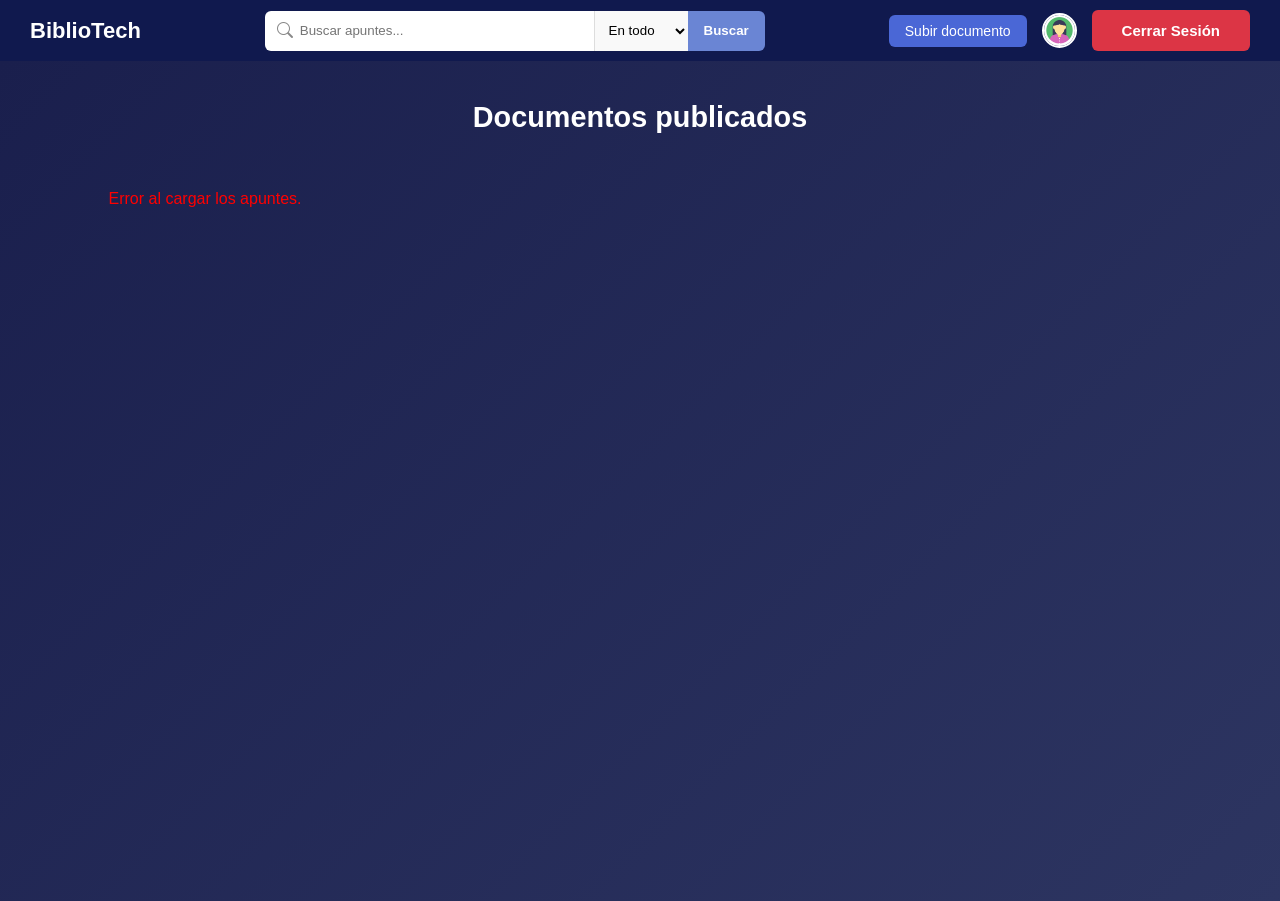
==== commit cbc4b7f8: "Puntuaciones terminado" ====
--- a/frontend/dashboard.html
+++ b/frontend/dashboard.html
@@ -1,87 +1,255 @@
 <!DOCTYPE html>
 <html lang="es">
+
 <head>
   <meta charset="UTF-8" />
   <meta name="viewport" content="width=device-width, initial-scale=1.0" />
   <title>Vista General • BiblioTech</title>
-  <link rel="stylesheet" href="css/style.css" />
+  <link rel="stylesheet" href="css/style.css?v=2.2" />
   <link rel="stylesheet" href="https://cdn.jsdelivr.net/npm/bootstrap-icons@1.13.1/font/bootstrap-icons.min.css">
+  <link rel="stylesheet" href="css/styles.css" />
   <style>
-    /* ====== Estilos mínimos locales para modal y estados del dropzone ====== */
-    .modal-backdrop[aria-hidden="true"]{display:none}
-    .modal-backdrop[aria-hidden="false"]{display:block}
-    .modal-backdrop{
-      position:fixed;inset:0;background:rgba(0,0,0,.5);
-      display:flex;align-items:center;justify-content:center;z-index:999;
-    }
-    .modal{background:#fff;border-radius:12px;max-width:720px;width:95%;padding:20px;position:relative}
-    .modal-close{position:absolute;top:8px;right:10px;font-size:22px;background:transparent;border:0;cursor:pointer}
-    .dropzone{
-      border:2px dashed #9ca3af;border-radius:10px;padding:18px;display:block;
-      cursor:pointer;text-align:center; transition:background .15s,border-color .15s;
-    }
-    .dropzone.is-dragover{background:#f2f7ff;border-color:#3b82f6}
-    .dropzone .dz-default{display:block}
-    .dropzone .dz-selected{display:none}
-    .dropzone.has-file .dz-default{display:none}
-    .dropzone.has-file .dz-selected{display:flex}
-    .dz-selected{align-items:center;justify-content:space-between;gap:12px;flex-wrap:wrap}
-    .dz-file{
-      display:flex;align-items:center;gap:10px;
-      background:#f1f5f9;border:1px solid #e2e8f0;border-radius:10px;padding:10px 12px;
-      max-width:100%;overflow:hidden;text-overflow:ellipsis;white-space:nowrap;
-    }
-    .dz-file .name{font-weight:600}
-    .dz-file .size{font-size:12px;color:#475569}
-    .dz-actions{display:flex;gap:8px}
-    .dz-change{background:#e5e7eb;border:0;border-radius:8px;padding:8px 12px;cursor:pointer}
-    .sr-only{position:absolute;left:-10000px}
-    .form-row{display:flex;flex-direction:column;gap:6px;margin:10px 0}
-    .grid-2{display:grid;grid-template-columns:1fr 1fr;gap:12px}
-    .btn-primary{background:#3b82f6;color:#fff;border:0;border-radius:8px;padding:10px 14px;cursor:pointer}
-    .btn-secondary{background:#e5e7eb;color:#111;border:0;border-radius:8px;padding:10px 14px;cursor:pointer}
-    .alert{margin-top:10px;padding:10px;border-radius:8px;font-size:14px}
-    .alert-ok{background:#ecfdf5;color:#065f46;border:1px solid #10b981}
-    .alert-err{background:#fef2f2;color:#991b1b;border:1px solid #ef4444}
+    /* Estilos para modal y mensajes */
+    .modal-backdrop[aria-hidden="true"] {
+      display: none
+    }
+
+    .modal-backdrop[aria-hidden="false"] {
+      display: block
+    }
+
+    .modal-backdrop {
+      position: fixed;
+      inset: 0;
+      background: rgba(0, 0, 0, .5);
+      display: flex;
+      align-items: center;
+      justify-content: center;
+      z-index: 999;
+    }
+
+    .modal {
+      background: #fff;
+      border-radius: 12px;
+      max-width: 720px;
+      width: 95%;
+      padding: 20px;
+      position: relative;
+      max-height: 90vh;
+      overflow-y: auto;
+    }
+
+    .modal-close {
+      position: absolute;
+      top: 8px;
+      right: 10px;
+      font-size: 22px;
+      background: transparent;
+      border: 0;
+      cursor: pointer;
+      z-index: 1;
+    }
+
+    .dropzone {
+      border: 2px dashed #9ca3af;
+      border-radius: 10px;
+      padding: 18px;
+      display: block;
+      cursor: pointer;
+      text-align: center;
+      transition: background .15s, border-color .15s;
+    }
+
+    .dropzone.is-dragover {
+      background: #f2f7ff;
+      border-color: #3b82f6
+    }
+
+    .dropzone .dz-default {
+      display: block
+    }
+
+    .dropzone .dz-selected {
+      display: none
+    }
+
+    .dropzone.has-file .dz-default {
+      display: none
+    }
+
+    .dropzone.has-file .dz-selected {
+      display: flex
+    }
+
+    .dz-selected {
+      align-items: center;
+      justify-content: space-between;
+      gap: 12px;
+      flex-wrap: wrap
+    }
+
+    .dz-file {
+      display: flex;
+      align-items: center;
+      gap: 10px;
+      background: #f1f5f9;
+      border: 1px solid #e2e8f0;
+      border-radius: 10px;
+      padding: 10px 12px;
+      max-width: 100%;
+      overflow: hidden;
+      text-overflow: ellipsis;
+      white-space: nowrap;
+    }
+
+    .dz-file .name {
+      font-weight: 600
+    }
+
+    .dz-file .size {
+      font-size: 12px;
+      color: #475569
+    }
+
+    .dz-actions {
+      display: flex;
+      gap: 8px
+    }
+
+    .dz-change {
+      background: #e5e7eb;
+      border: 0;
+      border-radius: 8px;
+      padding: 8px 12px;
+      cursor: pointer
+    }
+
+    .sr-only {
+      position: absolute;
+      left: -10000px
+    }
+
+    .form-row {
+      display: flex;
+      flex-direction: column;
+      gap: 6px;
+      margin: 10px 0
+    }
+
+    .grid-2 {
+      display: grid;
+      grid-template-columns: 1fr 1fr;
+      gap: 12px
+    }
+
+    .btn-primary {
+      background: #3b82f6;
+      color: #fff;
+      border: 0;
+      border-radius: 8px;
+      padding: 10px 14px;
+      cursor: pointer
+    }
+
+    .btn-primary:hover {
+      background: #2563eb;
+    }
+
+    .btn-secondary {
+      background: #e5e7eb;
+      color: #111;
+      border: 0;
+      border-radius: 8px;
+      padding: 10px 14px;
+      cursor: pointer
+    }
+
+    .btn-secondary:hover {
+      background: #d1d5db;
+    }
+
+    .alert {
+      margin-top: 10px;
+      padding: 10px;
+      border-radius: 8px;
+      font-size: 14px
+    }
+
+    .alert-ok {
+      background: #ecfdf5;
+      color: #065f46;
+      border: 1px solid #10b981
+    }
+
+    .alert-err {
+      background: #fef2f2;
+      color: #991b1b;
+      border: 1px solid #ef4444
+    }
+
+    .rating {
+    display: flex;
+    align-items: center;
+    gap: 2px;
+}
+
+.rating .star {
+    font-size: 20px;
+    color: #ddd;
+    cursor: pointer;
+    transition: all 0.2s ease;
+}
+
+.rating .star:hover {
+    transform: scale(1.2);
+}
+
+.rating .star.hover {
+    color: #ffc107;
+}
+
+.rating .star.active {
+    color: #ffc107;
+}
+
+.rating .star.user-rated {
+    color: #ff6b35;
+}
+
+.rating .avg-text {
+    margin-left: 8px;
+    font-size: 12px;
+    color: #666;
+}
   </style>
 </head>
+
 <body>
   <!-- ===== HEADER ===== -->
   <header>
     <div class="logo">BiblioTech</div>
     <div class="search-bar">
-      <input type="text">
+      <input type="text" id="searchInput" placeholder="Buscar apuntes...">
       <i class="bi bi-search"></i>
       <select id="search-filter">
         <option value="todo">En todo</option>
         <option value="materias">Materias</option>
         <option value="usuarios">Usuarios</option>
       </select>
-      <button class="btn">Buscar</button>
+      <button class="btn" id="searchButton">Buscar</button>
     </div>
     <div class="header-right">
       <button class="btn-upload" onclick="abrirSubida()">Subir documento</button>
       <img src="img/avatar.jpg" alt="Usuario" class="profile-img" />
+      <button onclick="logout()" class="btn-logout">Cerrar Sesión</button>
     </div>
   </header>
 
   <!-- ===== CONTENIDO ===== -->
-  <div class="dashboard-container">
-    <div class="dashboard-content">
-      <h1>Vista General</h1>
-      <p class="dashboard-message">Aquí estará la vista general de la aplicación</p>
-
-      <div class="user-info">
-        <p>Bienvenido, <span id="userName">Usuario</span></p>
-      </div>
-
-      <button onclick="logout()" class="btn-logout">Cerrar Sesión</button>
-
-      <div id="uploadMsg" class="alert" style="display:none"></div>
-
-      <!-- (Aquí puedes renderizar tu listado de apuntes en tarjetas/simple lista) -->
-      <div id="listaApuntes"></div>
-    </div>
+  <div class="dashboard-container" style="padding:40px">
+    <h2 class="section-title">Documentos publicados</h2>
+    <div class="apuntes-grid" id="apuntesGrid"></div>
+    <div id="uploadMsg" class="alert" style="display:none"></div>
   </div>
 
   <!-- ===== MODAL: SUBIR DOCUMENTO ===== -->
@@ -92,8 +260,8 @@
       <h2 id="uploadTitle">Subir documento</h2>
       <p class="modal-subtitle">Comparte tus apuntes con la comunidad estudiantil</p>
 
-      <!-- Dropzone con estados (default y seleccionado) -->
-      <label class="dropzone" id="dropzone" for="fileInput">
+      <!-- Dropzone con estados -->
+      <label class="dropzone" id="dropzone">
         <!-- Estado por defecto -->
         <div class="dz-default">
           <div class="dropzone-icon" style="font-size:28px">⬆️</div>
@@ -114,20 +282,22 @@
             <button type="button" class="dz-change" id="dzChangeBtn">Cambiar archivo</button>
           </div>
         </div>
-
-        <input id="fileInput" name="archivo" type="file" class="sr-only" accept=".pdf,.doc,.docx,.ppt,.pptx" />
       </label>
+
+      <input id="fileInput" name="archivo" type="file" class="sr-only" accept=".pdf,.doc,.docx,.ppt,.pptx" />
 
       <!-- Formulario -->
       <form id="formUpload" class="upload-form">
         <div class="form-row">
           <label for="titulo">Título del documento</label>
-          <input id="titulo" name="titulo" type="text" placeholder="Apuntes de Cálculo Integral – Capítulo 3" required />
+          <input id="titulo" name="titulo" type="text" placeholder="Apuntes de Cálculo Integral – Capítulo 3"
+            required />
         </div>
 
         <div class="form-row">
           <label for="descripcion">Descripción</label>
-          <textarea id="descripcion" name="descripcion" rows="3" placeholder="Descripción detallada del contenido" required></textarea>
+          <textarea id="descripcion" name="descripcion" rows="3" placeholder="Descripción detallada del contenido"
+            required></textarea>
         </div>
 
         <div class="grid-2">
@@ -146,20 +316,27 @@
             <label for="semestre">Semestre</label>
             <select id="semestre" name="semestre" required>
               <option value="" disabled selected>Seleccionar semestre</option>
-              <option>1</option><option>2</option><option>3</option><option>4</option><option>5</option>
-              <option>6</option><option>7</option><option>8</option><option>9</option>
+              <option>1</option>
+              <option>2</option>
+              <option>3</option>
+              <option>4</option>
+              <option>5</option>
+              <option>6</option>
+              <option>7</option>
+              <option>8</option>
+              <option>9</option>
             </select>
           </div>
         </div>
 
         <div class="grid-2">
           <div class="form-row">
-            <label for="universidad">Institución</label>
-            <input id="universidad" name="universidad" type="text" placeholder="BUAP" required />
+            <label for="universidad">Universidad</label>
+            <input id="universidad" name="universidad" type="text" value="BUAP" required />
           </div>
           <div class="form-row">
-            <label for="carrera">Grado academico</label>
-            <input id="carrera" name="carrera" type="text" placeholder="Universidad" required />
+            <label for="carrera">Carrera</label>
+            <input id="carrera" name="carrera" type="text" value="Ingeniería en sistemas" required />
           </div>
         </div>
 
@@ -178,136 +355,613 @@
     </div>
   </div>
 
+  <!--MODAL VISUALIZACION DOCUMENTOS-->
+  <div id="document-modal" class="modal-overlay">
+    <div class="modal-content">
+      <button id="modal-close-btn" class="modal-close-btn">&times;</button>
+      <main>
+        <div class="document-card">
+          <h2><i class="bi bi-file-earmark-text-fill"></i>Apuntes de Cálculo Diferencial</h2>
+
+          <div class="meta-info">
+            <p class="author">
+              <img src="https://i.pravatar.cc/30" alt="autor">
+              <span id="authorName">Gabriel López</span> • <span id="authorDate">27 de Septiembre de 2025</span>
+            </p>
+            <div class="stats">
+              <span><i class="bi bi-download"></i> <span id="downloadCount">5</span> descargas</span>
+              <span><i class="bi bi-chat-dots"></i> <span id="commentCount">3</span> comentarios</span>
+            </div>
+          </div>
+          <p class="description" id="modalDescription">
+            Resumen completo del capítulo de derivadas incluyendo ejercicios resueltos
+          </p>
+
+          <div class="document-details">
+            <div class="detail-item">
+              <i class="bi bi-book"></i>
+              <strong>Materia:</strong>
+              <span class="subject-tag" id="modalMateria">Matemáticas</span>
+            </div>
+            <div class="detail-item">
+              <i class="bi bi-mortarboard"></i>
+              <strong>Semestre:</strong>
+              <span id="modalSemestre">2</span>
+            </div>
+            <div class="detail-item labels-title">
+              <strong>Etiquetas</strong>
+            </div>
+            <div class="labels-container" id="modalEtiquetas">
+              <span class="label-tag">Derivadas</span>
+            </div>
+          </div>
+
+          <div class="actions-container">
+            <div class="rating-section">
+              <div class="rating-line">
+                <strong>Puntuación</strong>
+                <div class="rating" data-apunte-id="">
+                  <span class="star" data-value="1">★</span>
+                  <span class="star" data-value="2">★</span>
+                  <span class="star" data-value="3">★</span>
+                  <span class="star" data-value="4">★</span>
+                  <span class="star" data-value="5">★</span>
+
+                  <span class="avg-text">(0.0 ⭐ — 0 votos)</span>
+                </div>
+              </div>
+            </div>
+            <a href="#" class="download-btn" id="downloadLink" target="_blank">
+              <i class="bi bi-download"></i> Descargar
+            </a>
+          </div>
+
+          <section class="comments">
+            <h3><i class="bi bi-chat-right-text"></i> Comentarios (<span id="commentCountText">3</span>)</h3>
+            <div class="comment-form">
+              <textarea id="comment-input" placeholder="Escribe tu comentario" rows="1"></textarea>
+              <button id="send-comment" class="btn-submit-comment">Enviar</button>
+            </div>
+            <ul id="comment-list"></ul>
+          </section>
+        </div>
+      </main>
+    </div>
+  </div>
+
   <!-- ===== SCRIPTS ===== -->
   <script>
-    // === RUTA DEL BACKEND (desde /frontend/dashboard.html) ===
+    // === CONFIGURACIÓN ===
     const UPLOAD_URL = '../backend/controllers/uploadController.php';
-
-    // Abrir/Cerrar modal
-    function abrirSubida(){ document.getElementById('modalUpload').setAttribute('aria-hidden','false'); }
-    function cerrarSubida(){
-      document.getElementById('modalUpload').setAttribute('aria-hidden','true');
-      // reset visual + form
-      resetDropzoneUI();
-      document.getElementById('formUpload').reset();
-      document.getElementById('formMsg').style.display='none';
-    }
-
-    // ---------- Dropzone ----------
-    const dz = document.getElementById('dropzone');
-    const fi = document.getElementById('fileInput');
-    const dzName = document.getElementById('dzFileName');
-    const dzSize = document.getElementById('dzFileSize');
-    const dzChangeBtn = document.getElementById('dzChangeBtn');
-
-    function formatBytes(bytes){
-      if (bytes === 0) return '0 B';
-      const k = 1024, dm = 1, sizes = ['B','KB','MB','GB','TB'];
-      const i = Math.floor(Math.log(bytes)/Math.log(k));
-      return parseFloat((bytes/Math.pow(k, i)).toFixed(dm)) + ' ' + sizes[i];
-    }
-
-    function setDropzoneFile(file){
+    const GET_APUNTES_URL = '../backend/controllers/obtainController.php';
+    
+    // Log para debug
+    console.log('🔧 Rutas configuradas:');
+    console.log('  - Upload:', UPLOAD_URL);
+    console.log('  - Get Apuntes:', GET_APUNTES_URL);
+
+    // === VARIABLES GLOBALES ===
+    let selectedFile = null;
+
+    // === INICIALIZACIÓN ===
+    document.addEventListener('DOMContentLoaded', () => {
+      initSearch();
+      initDropzone();
+      initForm();
+      initModal();
+      cargarApuntes();
+    });
+
+    // === FUNCIONES DE BÚSQUEDA ===
+    function initSearch() {
+      const searchBtn = document.getElementById('searchButton');
+      const searchInput = document.getElementById('searchInput');
+      const searchFilter = document.getElementById('search-filter');
+
+      const realizarBusqueda = () => {
+        const termino = searchInput.value;
+        const filtro = searchFilter.value;
+        cargarApuntes(termino, filtro);
+      };
+
+      searchBtn.addEventListener('click', realizarBusqueda);
+      searchInput.addEventListener('keyup', (e) => {
+        if (e.key === 'Enter') realizarBusqueda();
+      });
+    }
+
+    // === CARGAR APUNTES ===
+    async function cargarApuntes(termino = '', filtro = 'todo') {
+      const grid = document.getElementById('apuntesGrid');
+      grid.innerHTML = '<p style="text-align:center; color:#666;">Cargando apuntes...</p>';
+
+      const params = new URLSearchParams({ termino, filtro });
+      const urlConBusqueda = `${GET_APUNTES_URL}?${params.toString()}`;
+
+      try {
+        const res = await fetch(urlConBusqueda);
+        const data = await res.json();
+
+        if (!data.success) throw new Error(data.message || "Error al cargar apuntes");
+
+        if (data.data.length === 0) {
+          grid.innerHTML = '<p style="text-align:center; color:#999;">No hay apuntes disponibles.</p>';
+          return;
+        }
+
+        grid.innerHTML = '';
+
+        data.data.forEach(apunte => {
+          const card = document.createElement('div');
+          card.classList.add('apunte-card');
+          card.innerHTML = `
+            <h3 class="apunte-titulo">${apunte.titulo || 'Sin título'}</h3>
+            <p class="apunte-fecha">${apunte.fecha_subida || 'Fecha no disponible'}</p>
+            <p class="apunte-descripcion">${apunte.descripcion || 'Sin descripción'}</p>
+            <p class="apunte-etiquetas">${apunte.etiquetas || 'Sin etiquetas'} • ${apunte.carrera || ''}</p>
+          `;
+          
+          card.addEventListener('click', () => abrirModalDetalles(apunte));
+          grid.appendChild(card);
+        });
+      } catch (err) {
+        console.error("Error al cargar apuntes:", err);
+        grid.innerHTML = '<p style="text-align:center; color:red;">Error al cargar los apuntes.</p>';
+      }
+    }
+
+    // === MODAL DE DETALLES ===
+    function initModal() {
+      const modalDetalles = document.getElementById('document-modal');
+      const closeModalBtn = document.getElementById('modal-close-btn');
+
+      if (closeModalBtn) {
+        closeModalBtn.addEventListener('click', () => {
+          modalDetalles.classList.remove('visible');
+        });
+      }
+
+      if (modalDetalles) {
+        modalDetalles.addEventListener('click', (event) => {
+          if (event.target === modalDetalles) {
+            modalDetalles.classList.remove('visible');
+          }
+        });
+      }
+    }
+
+    function abrirModalDetalles(apunte) {
+      const modal = document.getElementById('document-modal');
+      
+      // Actualizar título
+      modal.querySelector('.document-card h2').innerHTML = 
+        `<i class="bi bi-file-earmark-text-fill"></i> ${apunte.titulo || 'Sin título'}`;
+      
+      // Actualizar descripción
+      modal.querySelector('.description').textContent = apunte.descripcion || 'Sin descripción';
+      
+      // Actualizar autor y fecha
+      const authorEl = modal.querySelector('p.author');
+      const avatar = apunte.avatar_usuario || 'https://i.pravatar.cc/30';
+      const fechaFormateada = formatearFecha(apunte.fecha_subida);
+      authorEl.innerHTML = `
+        <img src="${avatar}" alt="autor">
+        ${apunte.nombre_usuario || 'Autor Desconocido'} • ${fechaFormateada}
+      `;
+      
+      // Actualizar materia y semestre
+      modal.querySelector('.subject-tag').textContent = apunte.materia || 'N/A';
+      modal.querySelector('.detail-item:nth-child(2) span').textContent = apunte.semestre || 'N/A';
+      
+      // Actualizar etiquetas
+      const etiquetasContainer = modal.querySelector('.labels-container');
+      etiquetasContainer.innerHTML = '';
+      if (apunte.etiquetas && apunte.etiquetas.trim()) {
+        const etiquetasArray = apunte.etiquetas.split(',');
+        etiquetasArray.forEach(tag => {
+          if (tag.trim()) {
+            const span = document.createElement('span');
+            span.className = 'label-tag';
+            span.textContent = tag.trim();
+            etiquetasContainer.appendChild(span);
+          }
+        });
+      } else {
+        etiquetasContainer.innerHTML = '<span class="label-tag">Sin etiquetas</span>';
+      }
+      
+      
+      // Configurar enlace de descarga
+
+      //console.log("Ruta desde la BD:", apunte.ruta_archivo);
+      const downloadLink = document.getElementById('downloadLink');
+      if (downloadLink && apunte.ruta_archivo) {
+        //CAmbiar ruta segun tu configuracion de carpetas 
+        const rutaBase = window.location.origin + '/colaborativo/biblio-tech/';
+        const rutaCompleta = rutaBase + apunte.ruta_archivo;
+        const extension = apunte.ruta_archivo.split('.').pop();
+        const nombreArchivo = `${apunte.titulo}.${extension}`;
+        
+        console.log("Ruta completa:", rutaCompleta);
+        downloadLink.href = rutaCompleta;
+        downloadLink.download = nombreArchivo;
+      }
+
+      // Configurar rating
+    const ratingContainer = modal.querySelector('.rating');
+    console.log("id apunte:", apunte.idApuntes);
+    if (ratingContainer && apunte.idApuntes) {
+      ratingContainer.dataset.apunteId = apunte.idApuntes; // Esto asigna el ID real
+      initStars(); // Inicializar sistema de estrellas
+  }
+
+    
+    modal.classList.add('visible');
+}
+      
+     
+    
+
+    function formatearFecha(fechaStr) {
+      try {
+        const parts = fechaStr.split(' ')[0].split('-');
+        const fecha = new Date(parts[0], parseInt(parts[1]) - 1, parts[2]);
+        const options = { year: 'numeric', month: 'long', day: 'numeric' };
+        return fecha.toLocaleDateString('es-ES', options);
+      } catch (e) {
+        return fechaStr;
+      }
+    }
+
+// Sistema de Rating - Funciones principales
+function initStars() {
+    document.querySelectorAll(".rating").forEach(container => {
+        const apunteId = container.dataset.apunteId;
+        if (!apunteId) return;
+
+        cargarRatingActual(container, apunteId);
+        
+        container.querySelectorAll(".star").forEach(star => {
+            star.addEventListener("click", () => calificarApunte(star, apunteId));
+            
+            // Efectos hover
+            star.addEventListener("mouseenter", () => {
+                const value = parseInt(star.dataset.value);
+                resaltarEstrellasHover(container, value);
+            });
+            
+            star.addEventListener("mouseleave", () => {
+                restaurarEstrellas(container);
+            });
+        });
+    });
+}
+
+async function calificarApunte(starElement, apunteId) {
+    const rating = parseInt(starElement.dataset.value);
+    const userId = localStorage.getItem("user_id");
+     
+     console.log("Valor de la estrella:", rating);
+    
+    if (!userId) {
+        alert("Debes iniciar sesión para calificar");
+        return;
+    }
+
+    try {
+        const response = await fetch("../backend/controllers/RatingController.php", {
+            method: "POST",
+            headers: { "Content-Type": "application/json" },
+            body: JSON.stringify({
+                user_id: parseInt(userId),
+                apunte_id: parseInt(apunteId),
+                rating: rating
+            })
+        });
+        
+        const data = await response.json();
+        
+        if (data.success) {
+            const container = starElement.closest(".rating");
+            actualizarInterfazRating(container, data);
+        } else {
+            alert(data.message);
+        }
+    } catch (error) {
+        console.error("Error:", error);
+        alert("Error de conexión");
+    }
+}
+
+async function cargarRatingActual(container, apunteId) {
+    const userId = localStorage.getItem("user_id");
+    
+    try {
+        const params = new URLSearchParams({
+            apunte_id: apunteId,
+            user_id: userId || ''
+        });
+        
+        const response = await fetch(`../backend/controllers/RatingController.php?${params}`);
+
+        const data = await response.json();
+        
+        if (data.success) {
+            actualizarInterfazRating(container, data);
+        }
+    } catch (error) {
+        console.error("Error al cargar rating:", error);
+    }
+}
+
+function actualizarInterfazRating(container, data) {
+    const average = parseFloat(data.average) || 0;
+    const voteCount = parseInt(data.vote_count) || 0;
+    const userRating = parseInt(data.user_rating) || 0;
+    
+    // Guardar datos en el container
+    container.dataset.average = average;
+    container.dataset.userRating = userRating;
+    container.dataset.voteCount = voteCount;
+    
+    // Actualizar estrellas
+    restaurarEstrellas(container);
+    
+    // Actualizar texto
+    const avgText = container.querySelector(".avg-text");
+    if (avgText) {
+        avgText.textContent = `(${average.toFixed(1)} ⭐ — ${voteCount} ${voteCount === 1 ? 'voto' : 'votos'})`;
+    }
+}
+
+function resaltarEstrellasHover(container, rating) {
+    const stars = container.querySelectorAll(".star");
+    stars.forEach(star => {
+        star.classList.remove('hover');
+        const value = parseInt(star.dataset.value);
+        if (value <= rating) {
+            star.classList.add('hover');
+        }
+    });
+}
+
+function restaurarEstrellas(container) {
+    const stars = container.querySelectorAll(".star");
+    const userRating = parseInt(container.dataset.userRating) || 0;
+    const average = parseFloat(container.dataset.average) || 0;
+    
+    stars.forEach(star => {
+        star.classList.remove('active', 'user-rated', 'hover');
+        const value = parseInt(star.dataset.value);
+        
+        if (userRating > 0 && value <= userRating) {
+            star.classList.add('user-rated');
+        } else if (value <= Math.floor(average)) {
+            star.classList.add('active');
+        }
+    });
+}
+
+
+    // === DROPZONE ===
+    function initDropzone() {
+      const dz = document.getElementById('dropzone');
+      const fi = document.getElementById('fileInput');
+      const dzName = document.getElementById('dzFileName');
+      const dzSize = document.getElementById('dzFileSize');
+      const dzChangeBtn = document.getElementById('dzChangeBtn');
+
+      if (!dz || !fi) return;
+
+      // Prevenir eventos por defecto en el dropzone
+      ['dragenter', 'dragover', 'dragleave', 'drop'].forEach(eventName => {
+        dz.addEventListener(eventName, (e) => {
+          e.preventDefault();
+          e.stopPropagation();
+        });
+      });
+
+      // Añadir clase visual al arrastrar
+      ['dragenter', 'dragover'].forEach(eventName => {
+        dz.addEventListener(eventName, () => {
+          dz.classList.add('is-dragover');
+        });
+      });
+
+      ['dragleave', 'drop'].forEach(eventName => {
+        dz.addEventListener(eventName, () => {
+          dz.classList.remove('is-dragover');
+        });
+      });
+
+      // Manejar drop
+      dz.addEventListener('drop', (e) => {
+        const files = e.dataTransfer.files;
+        if (files.length > 0) {
+          fi.files = files;
+          setDropzoneFile(files[0]);
+        }
+      });
+
+      // Click en el dropzone (solo si no es el botón de cambiar)
+      dz.addEventListener('click', (e) => {
+        // Si el click fue en el botón de cambiar o sus hijos, no hacer nada
+        if (e.target === dzChangeBtn || dzChangeBtn.contains(e.target)) {
+          return;
+        }
+        fi.click();
+      });
+
+      // Change en el input de archivo
+      fi.addEventListener('change', () => {
+        if (fi.files && fi.files[0]) {
+          setDropzoneFile(fi.files[0]);
+        }
+      });
+
+      // Botón de cambiar archivo
+      dzChangeBtn.addEventListener('click', (e) => {
+        e.preventDefault();
+        e.stopPropagation();
+        fi.click();
+      });
+    }
+
+    function setDropzoneFile(file) {
+      selectedFile = file;
+      const dz = document.getElementById('dropzone');
+      const dzName = document.getElementById('dzFileName');
+      const dzSize = document.getElementById('dzFileSize');
+      
       dz.classList.add('has-file');
       dzName.textContent = file.name;
       dzSize.textContent = `(${formatBytes(file.size)})`;
     }
 
-    function resetDropzoneUI(){
-      dz.classList.remove('has-file','is-dragover');
+    function resetDropzoneUI() {
+      selectedFile = null;
+      const dz = document.getElementById('dropzone');
+      const fi = document.getElementById('fileInput');
+      const dzName = document.getElementById('dzFileName');
+      const dzSize = document.getElementById('dzFileSize');
+      
+      dz.classList.remove('has-file', 'is-dragover');
       dzName.textContent = 'Archivo seleccionado';
       dzSize.textContent = '(0 B)';
       fi.value = '';
     }
 
-    if (dz && fi) {
-      ['dragenter','dragover'].forEach(evt =>
-        dz.addEventListener(evt, e => { e.preventDefault(); dz.classList.add('is-dragover'); })
-      );
-      ['dragleave','drop'].forEach(evt =>
-        dz.addEventListener(evt, e => { e.preventDefault(); dz.classList.remove('is-dragover'); })
-      );
-      dz.addEventListener('drop', e => {
-        if (e.dataTransfer.files && e.dataTransfer.files[0]) {
-          fi.files = e.dataTransfer.files;
-          setDropzoneFile(e.dataTransfer.files[0]);
+    function formatBytes(bytes) {
+      if (bytes === 0) return '0 B';
+      const k = 1024;
+      const sizes = ['B', 'KB', 'MB', 'GB'];
+      const i = Math.floor(Math.log(bytes) / Math.log(k));
+      return parseFloat((bytes / Math.pow(k, i)).toFixed(1)) + ' ' + sizes[i];
+    }
+
+    // === FORMULARIO ===
+    function initForm() {
+      const form = document.getElementById('formUpload');
+      
+      form.addEventListener('submit', async (e) => {
+        e.preventDefault();
+        await handleFormSubmit();
+      });
+    }
+
+    async function handleFormSubmit() {
+      const formMsg = document.getElementById('formMsg');
+      const fi = document.getElementById('fileInput');
+      
+      formMsg.style.display = 'none';
+
+      // Validar archivo
+      if (!fi.files || !fi.files[0]) {
+        showFormMsg('Por favor selecciona un archivo.', false);
+        return;
+      }
+
+      const file = fi.files[0];
+      
+      // Validar extensión
+      const allowed = ['pdf', 'doc', 'docx', 'ppt', 'pptx'];
+      const ext = file.name.split('.').pop().toLowerCase();
+      if (!allowed.includes(ext)) {
+        showFormMsg('Formato no permitido. Usa PDF, DOC, DOCX, PPT o PPTX.', false);
+        return;
+      }
+
+      // Validar tamaño
+      if (file.size > 25 * 1024 * 1024) {
+        showFormMsg('El archivo excede el tamaño máximo de 25 MB.', false);
+        return;
+      }
+
+      // Crear FormData
+      const formData = new FormData();
+      formData.append('archivo', file);
+      formData.append('titulo', document.getElementById('titulo').value.trim());
+      formData.append('descripcion', document.getElementById('descripcion').value.trim());
+      formData.append('materia', document.getElementById('materia').value);
+      formData.append('semestre', document.getElementById('semestre').value);
+      formData.append('universidad', document.getElementById('universidad').value.trim());
+      formData.append('carrera', document.getElementById('carrera').value.trim());
+      formData.append('etiquetas', document.getElementById('etiquetas').value.trim());
+
+      try {
+        showFormMsg('Subiendo documento...', true);
+        
+        const res = await fetch(UPLOAD_URL, {
+          method: 'POST',
+          body: formData
+        });
+
+        const contentType = res.headers.get('content-type') || '';
+        
+        if (!contentType.includes('application/json')) {
+          const text = await res.text();
+          console.error('Respuesta del servidor:', text);
+          showFormMsg('Error: El servidor no devolvió JSON. Revisa la consola.', false);
+          return;
         }
-      });
-      dz.addEventListener('click', () => fi.click());
-      fi.addEventListener('change', () => {
-        if (fi.files && fi.files[0]) setDropzoneFile(fi.files[0]);
-      });
-      dzChangeBtn.addEventListener('click', (e) => {
-        e.preventDefault();
-        fi.click();
-      });
-    }
-
-    // ---------- Logout ----------
-    function logout() {
-      fetch('../backend/controllers/authController.php?action=logout', { method: 'POST' })
-        .then(() => window.location.href = 'login.html');
-    }
-
-    // ---------- Envío del formulario ----------
-    const form = document.getElementById('formUpload');
-    const formMsg = document.getElementById('formMsg');
-
-    form.addEventListener('submit', async (e) => {
-      e.preventDefault();
-      formMsg.style.display='none';
-
-      const file = fi.files && fi.files[0];
-      if (!file) { return showFormMsg('Selecciona un archivo.', false); }
-
-      // Validaciones front
-      const allowed = ['pdf','doc','docx','ppt','pptx'];
-      const ext = file.name.split('.').pop().toLowerCase();
-      if (!allowed.includes(ext)) return showFormMsg('Formato no permitido. Usa PDF, DOC, DOCX, PPT o PPTX.', false);
-      if (file.size > 25 * 1024 * 1024) return showFormMsg('Archivo mayor a 25 MB.', false);
-
-      const data = new FormData();
-      data.append('archivo', file);
-      data.append('titulo', document.getElementById('titulo').value.trim());
-      data.append('descripcion', document.getElementById('descripcion').value.trim());
-      data.append('materia', document.getElementById('materia').value);
-      data.append('semestre', document.getElementById('semestre').value);
-      data.append('universidad', document.getElementById('universidad').value.trim());
-      data.append('carrera', document.getElementById('carrera').value.trim());
-      data.append('etiquetas', document.getElementById('etiquetas').value.trim());
-
-      try {
-        const res = await fetch(UPLOAD_URL, { method: 'POST', body: data });
-        const ct = res.headers.get('content-type') || '';
-        if (!ct.includes('application/json')) {
-          const txt = await res.text();
-          return showFormMsg('Respuesta no JSON del servidor: ' + txt.slice(0, 140) + '...', false);
-        }
+
         const json = await res.json();
+        
         if (json.success) {
-          showFormMsg('Documento subido correctamente.', true);
-          // Resetear estado del dropzone y cerrar modal
-          setTimeout(() => { cerrarSubida(); showTopMsg('Se guardó tu apunte.', true); }, 900);
+          showFormMsg('¡Documento subido correctamente!', true);
+          setTimeout(() => {
+            cerrarSubida();
+            showTopMsg('Tu apunte se ha publicado correctamente.', true);
+            cargarApuntes(); // Recargar la lista
+          }, 1000);
         } else {
           showFormMsg(json.message || 'No se pudo subir el documento.', false);
         }
       } catch (err) {
-        showFormMsg('Error de red: ' + err.message, false);
+        console.error('Error al subir:', err);
+        showFormMsg('Error de conexión: ' + err.message, false);
       }
-    });
-
-    function showFormMsg(msg, ok){
+    }
+
+    function showFormMsg(msg, ok) {
+      const formMsg = document.getElementById('formMsg');
       formMsg.textContent = msg;
       formMsg.className = 'alert ' + (ok ? 'alert-ok' : 'alert-err');
-      formMsg.style.display='block';
-    }
-    function showTopMsg(msg, ok){
+      formMsg.style.display = 'block';
+    }
+
+    function showTopMsg(msg, ok) {
       const box = document.getElementById('uploadMsg');
       box.textContent = msg;
       box.className = 'alert ' + (ok ? 'alert-ok' : 'alert-err');
-      box.style.display='block';
-      setTimeout(()=> box.style.display='none', 3000);
+      box.style.display = 'block';
+      setTimeout(() => box.style.display = 'none', 3000);
+    }
+
+    // === MODAL CONTROL ===
+    function abrirSubida() {
+      document.getElementById('modalUpload').setAttribute('aria-hidden', 'false');
+    }
+
+    function cerrarSubida() {
+      document.getElementById('modalUpload').setAttribute('aria-hidden', 'true');
+      resetDropzoneUI();
+      document.getElementById('formUpload').reset();
+      document.getElementById('formMsg').style.display = 'none';
+    }
+
+    
+
+    // === LOGOUT ===
+    function logout() {
+      fetch('../backend/controllers/authController.php?action=logout', { method: 'POST' })
+        .then(() => window.location.href = 'login.html')
+        .catch(err => {
+          console.error('Error al cerrar sesión:', err);
+          window.location.href = 'login.html';
+        });
     }
   </script>
 </body>
-</html>
+
+</html>
--- a/frontend/css/styles.css
+++ b/frontend/css/styles.css
@@ -0,0 +1,640 @@
+* {
+    margin: 0;
+    padding: 0;
+    box-sizing: border-box;
+}
+
+body {
+    font-family: Arial, sans-serif;
+    background: #f5f5f5;
+    color: #333;
+}
+
+.navbar {
+    background: #0a1b5a;
+    color: #fff;
+    display: flex;
+    align-items: center;
+    justify-content: space-between;
+    padding: 10px 20px;
+    flex-wrap: wrap;
+}
+
+.logo {
+    font-size: 22px;
+    font-weight: bold;
+}
+
+.search-bar {
+    display: flex;
+    align-items: center;
+    position: relative;
+    /* Para posicionar el ícono de búsqueda */
+    max-width: 500px;
+    flex: 1;
+    margin: 0 20px;
+}
+
+/* 1. Estilos comunes para unificar input, select y botón */
+.search-bar input[type="text"],
+.search-bar select,
+.search-bar .btn {
+    border: none;
+    margin: 0;
+    outline: none;
+    height: 40px;
+    box-sizing: border-box;
+    vertical-align: middle;
+}
+
+/* 2. Estilos para el campo de texto (input) */
+.search-bar input[type="text"] {
+    flex: 1;
+    /* Ocupa el espacio restante */
+    padding: 10px;
+    padding-left: 35px;
+    /* Espacio para el ícono */
+    border-top-left-radius: 6px;
+    border-bottom-left-radius: 6px;
+}
+
+/* 3. Estilos para el menú desplegable (select) */
+.search-bar select {
+    padding: 10px;
+    border-left: 1px solid #ddd;
+    background: #f9f9f9;
+    border-radius: 0;
+    /* Sin esquinas redondeadas */
+}
+
+/* 4. Estilos para el botón de búsqueda */
+.search-bar .btn {
+    background: #6A85D4;
+    color: #fff;
+    padding: 10px 16px;
+    cursor: pointer;
+    font-weight: bold;
+    border-top-right-radius: 6px;
+    border-bottom-right-radius: 6px;
+}
+
+.search-bar .btn:hover {
+    background: #5872c3;
+}
+
+/* 5. Estilos para el ícono de búsqueda */
+.search-bar .bi-search {
+    position: absolute;
+    left: 12px;
+    top: 50%;
+    transform: translateY(-50%);
+    color: #888;
+}
+
+.meta-info {
+    display: flex;
+    justify-content: space-between;
+    /* Alinea los elementos a los extremos */
+    align-items: center;
+    /* Centra los elementos verticalmente */
+    margin-bottom: 1em;
+    /* Espacio inferior */
+}
+
+.author {
+    margin: 0;
+    /* Quita el margen por defecto del párrafo */
+    display: flex;
+    align-items: center;
+}
+
+.author img {
+    margin-right: 8px;
+    /* Espacio entre la foto y el nombre */
+}
+
+.stats {
+    display: flex;
+    gap: 15px;
+    /* Espacio entre "descargas" y "comentarios" */
+    font-size: 0.9em;
+    color: #6c757d;
+    /* Color gris para que no resalte tanto */
+}
+
+.stats span {
+    display: flex;
+    align-items: center;
+}
+
+.stats i {
+    margin-right: 5px;
+    /* Espacio entre el ícono y el texto */
+}
+
+/* 1. Convierte al contenedor en un marco de referencia para posicionar elementos */
+.search-bar {
+    position: relative;
+}
+
+/* 2. Posiciona el ícono de forma absoluta DENTRO del contenedor */
+.search-bar .bi-search {
+    position: absolute;
+    left: 12px;
+    /* Distancia desde la izquierda */
+    top: 50%;
+    /* Lo baja a la mitad de la altura del contenedor */
+    transform: translateY(-50%);
+    /* Lo centra verticalmente a la perfección */
+    color: #888;
+    /* Un color gris sutil para el ícono */
+}
+
+/* 3. Agrega espacio a la izquierda del texto para que no se encime con el ícono */
+.search-bar input[type="text"] {
+    padding-left: 35px;
+}
+
+.btn {
+    background: #647BC1;
+    color: #fff;
+    border: none;
+    padding: 8px 14px;
+    cursor: pointer;
+}
+
+.user-actions {
+    display: flex;
+    align-items: center;
+    gap: 10px;
+}
+
+.upload-btn {
+  background-color: #4a67d6;
+  color: white;
+  border: none;
+  padding: 8px 16px;
+  border-radius: 6px;
+  cursor: pointer;
+  font-size: 14px;
+  transition: background 0.3s;
+}
+
+.upload-btn:hover {
+    background: #C1C7C8;
+}
+
+.profile img {
+    width: 40px;
+    border-radius: 50%;
+    cursor: pointer;
+}
+
+main {
+    display: flex;
+    justify-content: center;
+    padding: 20px;
+}
+
+.document-card {
+    background: white;
+    padding: 20px;
+    border-radius: 10px;
+    max-width: 700px;
+    width: 100%;
+    box-shadow: 0 2px 6px rgba(0, 0, 0, 0.15);
+}
+
+.document-card h2 {
+    margin-bottom: 10px;
+}
+
+.author {
+    font-size: 14px;
+    color: #555;
+    display: flex;
+    align-items: center;
+    gap: 8px;
+    margin-bottom: 10px;
+}
+
+.author img {
+    border-radius: 50%;
+}
+
+.description {
+    margin-bottom: 15px;
+}
+
+/* --- Nuevos estilos para detalles y etiquetas --- */
+
+.document-details {
+    margin: 25px 0;
+    /* Aumenta el espacio vertical */
+    font-size: 14px;
+    border-top: 1px solid #eee;
+    /* Línea separadora superior */
+    padding-top: 20px;
+}
+
+.detail-item {
+    display: flex;
+    align-items: center;
+    margin-bottom: 12px;
+    color: #333;
+}
+
+.detail-item i {
+    margin-right: 8px;
+    color: #555;
+    font-size: 16px;
+}
+
+.detail-item strong {
+    margin-right: 8px;
+}
+
+/* Título de "Etiquetas" */
+.labels-title {
+    margin-bottom: 10px;
+}
+
+/* Estilo para la etiqueta de Materia (píldora negra) */
+.subject-tag {
+    background-color: #222;
+    color: white;
+    padding: 3px 10px;
+    border-radius: 12px;
+    /* Crea la forma de píldora */
+    font-size: 13px;
+    font-weight: 500;
+}
+
+/* Contenedor para las etiquetas de borde */
+.labels-container {
+    display: flex;
+    flex-wrap: wrap;
+    gap: 8px;
+    /* Espacio entre etiquetas */
+    padding-left: 2px;
+}
+
+/* Estilo para las etiquetas con borde */
+.label-tag {
+    border: 1px solid #aaa;
+    padding: 3px 10px;
+    border-radius: 12px;
+    /* Crea la forma de píldora */
+    color: #333;
+    background-color: transparent;
+    font-size: 13px;
+    transition: all 0.2s ease-in-out;
+}
+
+.label-tag:hover {
+    background-color: #f0f0f0;
+    border-color: #888;
+    cursor: pointer;
+}
+
+/* 1. Contenedor principal que alinea todo */
+.actions-container {
+    display: flex;
+    justify-content: space-between;
+    /* Empuja los elementos a los extremos */
+    align-items: center;
+    /* Centra verticalmente */
+    margin: 25px 0;
+    padding: 20px 0;
+    border-top: 1px solid #eee;
+    border-bottom: 1px solid #eee;
+}
+
+/* 2. Contenedor de las dos líneas de puntuación */
+.rating-section {
+    font-size: 14px;
+}
+
+.rating-line {
+    margin-bottom: 8px;
+    /* Espacio entre "Puntuación" y "Tu puntuación" */
+}
+
+.rating-line:last-child {
+    margin-bottom: 0;
+}
+
+/* Título "Puntuación" en negritas */
+.rating-line strong {
+    font-size: 16px;
+    margin-bottom: 4px;
+    display: block;
+}
+
+/* Texto "Tu puntuación" normal */
+.rating-line span {
+    color: #555;
+}
+
+/* --- Estilo para las estrellas con relleno y contorno --- */
+
+/* Contenedor que alinea estrellas y texto */
+.stars,
+.user-stars {
+    display: flex;
+    align-items: center;
+    color: #666;
+    gap: 6px;
+}
+
+/* --- Estilos DEFINITIVOS para Estrellas SVG --- */
+
+/* Contenedor que alinea estrellas y texto */
+.stars,
+.user-stars {
+    display: flex;
+    align-items: center;
+    gap: 2px;
+    /* Reducimos el espacio entre estrellas */
+}
+
+/* Estilo base para TODAS las estrellas (solo contorno) */
+.star-svg {
+    width: 20px;
+    /* Tamaño de la estrella */
+    height: 20px;
+    stroke: #333;
+    /* Color del contorno */
+    stroke-width: 1.5px;
+    /* Grosor del contorno */
+    fill: transparent;
+    /* Relleno transparente por defecto */
+}
+
+/* Estilo que se aplica SOLO a las estrellas con la clase "filled" */
+.star-svg.filled {
+    fill: #FFD700;
+    /* Relleno amarillo */
+}
+
+/* Ajuste para el texto de al lado */
+.rating-text {
+    margin-left: 8px;
+    color: #666;
+}
+
+/* Asegurarse de que el contenedor de estrellas siga siendo flex para alinear el texto */
+.stars,
+.user-stars {
+    display: flex;
+    align-items: center;
+    color: #666;
+    /* Color del texto junto a las estrellas */
+    gap: 6px;
+}
+
+/* 4. Nuevo estilo para el botón de descarga */
+.download-btn {
+    background: #222;
+    color: #fff;
+    padding: 12px 20px;
+    border: none;
+    border-radius: 8px;
+    cursor: pointer;
+    font-size: 14px;
+    font-weight: bold;
+    display: flex;
+    align-items: center;
+    gap: 8px;
+    transition: background-color 0.2s;
+}
+
+.download-btn:hover {
+    background: #444;
+}
+
+/* --- Nuevos Estilos para la Sección de Comentarios --- */
+
+.comments {
+    margin-top: 30px;
+    border-top: 1px solid #eee;
+    padding-top: 20px;
+}
+
+.comments h3 {
+    display: flex;
+    align-items: center;
+    gap: 8px;
+    /* Espacio entre el ícono y el texto */
+    font-size: 18px;
+    margin-bottom: 15px;
+}
+
+/* Formulario para escribir un nuevo comentario */
+.comment-form {
+    display: flex;
+    gap: 10px;
+    margin-bottom: 20px;
+}
+
+/* --- Nuevo Diseño para el Área de Texto de Comentarios --- */
+
+.comment-form textarea {
+    flex-grow: 1;
+    /* Ocupa el espacio disponible */
+    border: 1px solid #e0e0e0;
+    /* Borde más sutil que el anterior */
+    border-radius: 8px;
+    padding: 10px 15px;
+    font-size: 14px;
+    font-family: inherit;
+    /* Usa la misma fuente que el resto de la página */
+    background-color: #f5f5f5;
+    /* Fondo gris claro */
+    resize: vertical;
+    /* Permite al usuario cambiar la altura */
+    transition: all 0.2s ease-in-out;
+    /* Transición suave para el focus */
+    min-height: 42px;
+    /* Altura mínima consistente con el botón */
+}
+
+/* Estilo para cuando el usuario hace clic en el textarea para escribir */
+.comment-form textarea:focus {
+    outline: none;
+    /* Quita el contorno azul por defecto del navegador */
+    border-color: #a0a0a0;
+    /* Borde un poco más oscuro al seleccionar */
+    background-color: #ffffff;
+    /* Fondo blanco mientras se escribe */
+    box-shadow: 0 0 5px rgba(0, 0, 0, 0.05);
+    /* Sombra interior sutil */
+}
+
+.btn-submit-comment {
+    border: none;
+    background-color: #222;
+    color: white;
+    font-weight: bold;
+    border-radius: 8px;
+    padding: 0 20px;
+    cursor: pointer;
+    transition: background-color 0.2s;
+}
+
+.btn-submit-comment:hover {
+    background-color: #444;
+}
+
+/* Estilos para cada comentario en la lista */
+.comment-list {
+    list-style: none;
+    padding: 0;
+}
+
+.comment-item {
+    border: 1px solid #ddd;
+    border-radius: 8px;
+    padding: 15px;
+}
+
+.comment-header {
+    display: flex;
+    align-items: center;
+    gap: 10px;
+    margin-bottom: 10px;
+}
+
+.comment-avatar {
+    width: 30px;
+    height: 30px;
+    border-radius: 50%;
+}
+
+.comment-author-name {
+    font-weight: bold;
+    font-size: 14px;
+}
+
+.comment-timestamp {
+    font-size: 12px;
+    color: #777;
+}
+
+.comment-body {
+    font-size: 14px;
+    color: #333;
+    margin: 0 0 12px 0;
+    /* Margen inferior */
+}
+
+/* Botones de "Útil" y "No útil" */
+.comment-actions {
+    display: flex;
+    gap: 10px;
+}
+
+.action-btn {
+    background: none;
+    border: 1px solid #ccc;
+    border-radius: 15px;
+    /* Píldora */
+    padding: 4px 10px;
+    cursor: pointer;
+    display: flex;
+    align-items: center;
+    gap: 5px;
+    font-size: 12px;
+    color: #555;
+    transition: background-color 0.2s;
+}
+
+.action-btn:hover {
+    background-color: #f0f0f0;
+}
+
+/* --- Estilos para la Ventana Modal --- */
+
+/* El fondo oscuro que cubre toda la pantalla */
+.modal-overlay {
+    position: fixed;
+    /* Se queda fijo en la pantalla */
+    top: 0;
+    left: 0;
+    width: 100%;
+    height: 100%;
+    background-color: rgba(0, 0, 0, 0.6);
+    /* Negro con 60% de opacidad */
+    display: none;
+    /* Por defecto está oculto */
+    align-items: center;
+    justify-content: center;
+    z-index: 1000;
+    /* Se asegura de que esté por encima de todo */
+}
+
+/* Clase que usaremos con JavaScript para mostrar el modal */
+.modal-overlay.visible {
+    display: flex;
+}
+
+/* La ventana blanca que contiene los detalles del documento */
+.modal-content {
+    background: white;
+    padding: 30px;
+    border-radius: 10px;
+    max-width: 800px;
+    /* Ancho máximo de la ventana */
+    width: 90%;
+    max-height: 90vh;
+    /* Altura máxima para que no ocupe toda la pantalla */
+    overflow-y: auto;
+    /* Permite hacer scroll si el contenido es muy largo */
+    position: relative;
+    /* Necesario para posicionar el botón de cerrar */
+    box-shadow: 0 5px 15px rgba(0, 0, 0, 0.3);
+}
+
+/* El botón de cerrar (la "X") */
+.modal-close-btn {
+    position: absolute;
+    top: 10px;
+    right: 15px;
+    background: none;
+    border: none;
+    font-size: 28px;
+    color: #888;
+    cursor: pointer;
+}
+
+/* --- Nuevos Estilos para la vista RESPONSIVA de dos filas --- */
+
+@media (max-width: 768px) {
+
+    /* 1. Hacemos que la barra de búsqueda ocupe su propia línea */
+    .search-bar {
+        width: 100%;
+        /* Forzamos a que ocupe todo el ancho */
+        order: 3;
+        /* La enviamos al final del orden visual */
+        margin-top: 10px;
+        /* Añadimos un espacio para separarla de la fila superior */
+    }
+
+    /* 2. Colocamos el logo al inicio de la primera fila */
+    .logo {
+        order: 1;
+    }
+
+    /* 3. Empujamos los botones y la foto al final de la primera fila */
+    .user-actions {
+        order: 2;
+        margin-left: auto;
+        /* Mantenemos el truco para empujarlo a la derecha */
+    }
+
+    /* 4. Reseteamos la justificación del navbar para que el orden funcione bien */
+    .navbar {
+        justify-content: flex-start;
+    }
+}
